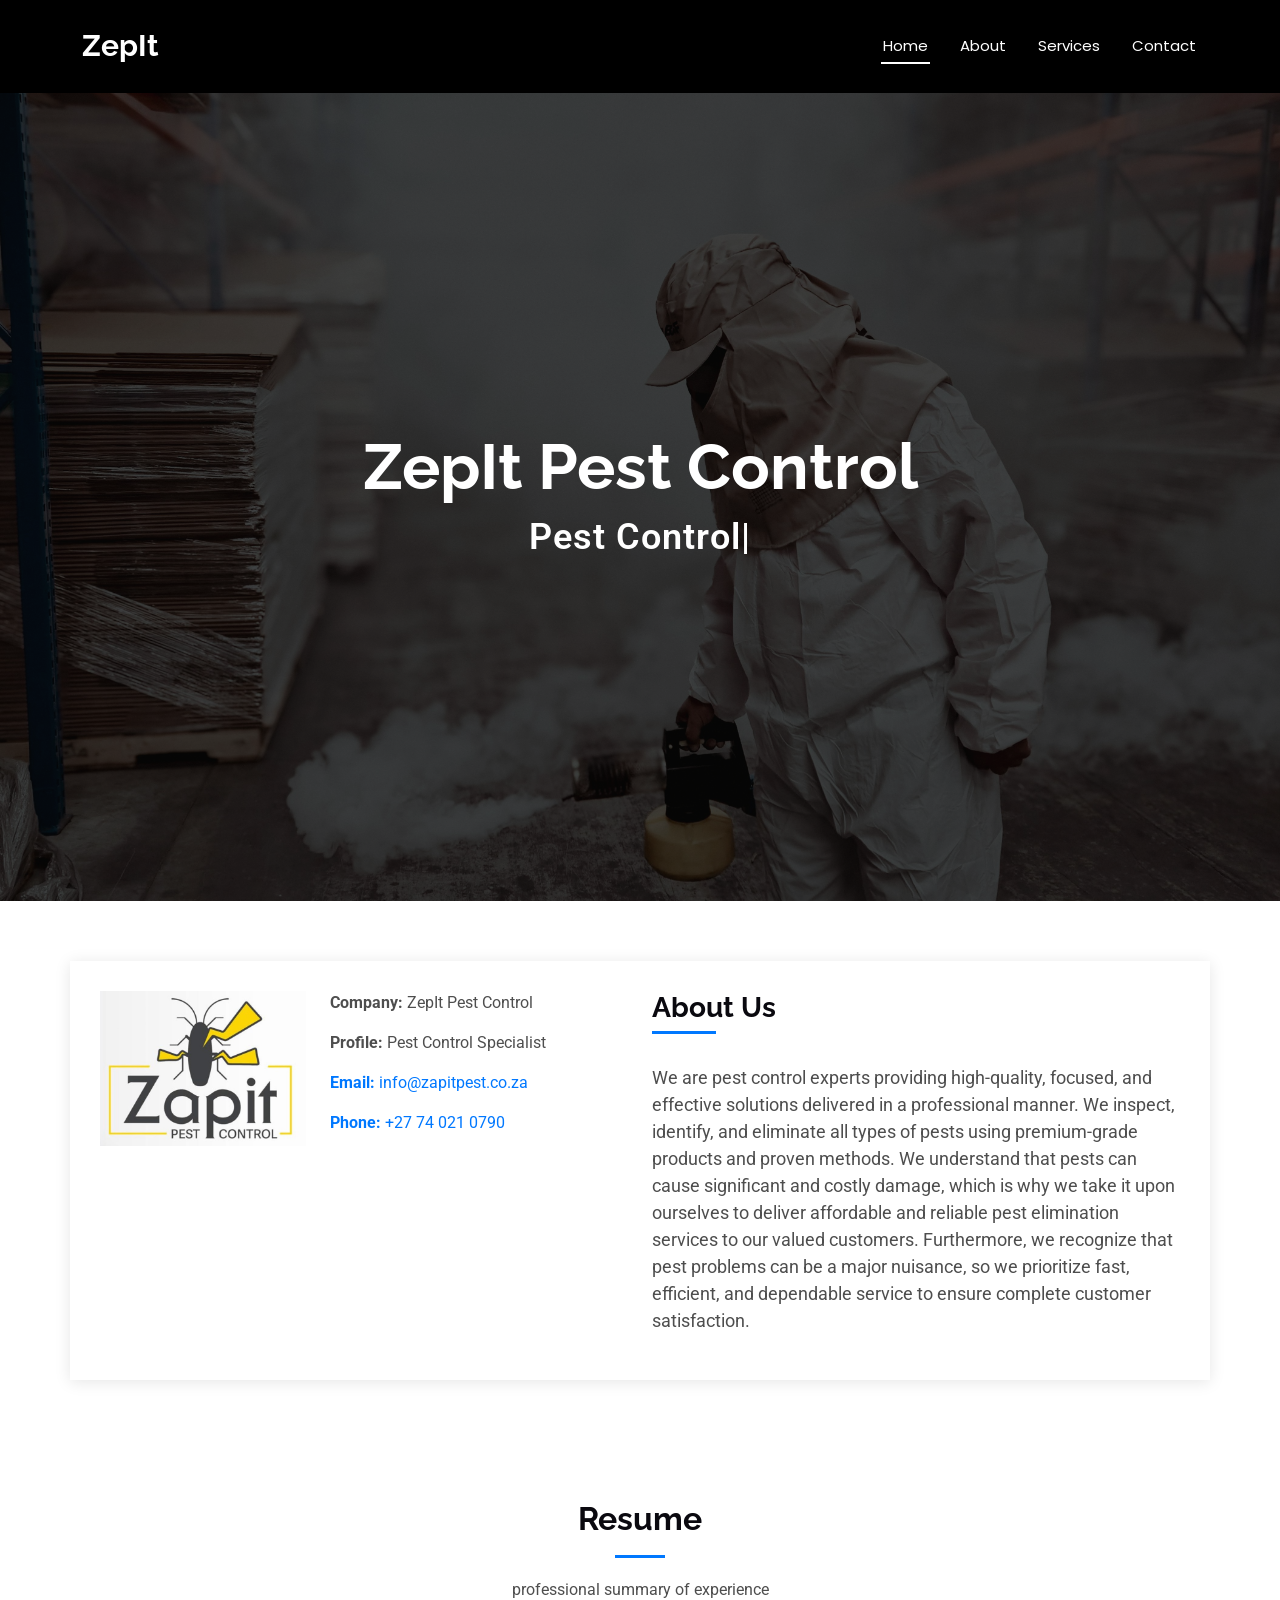
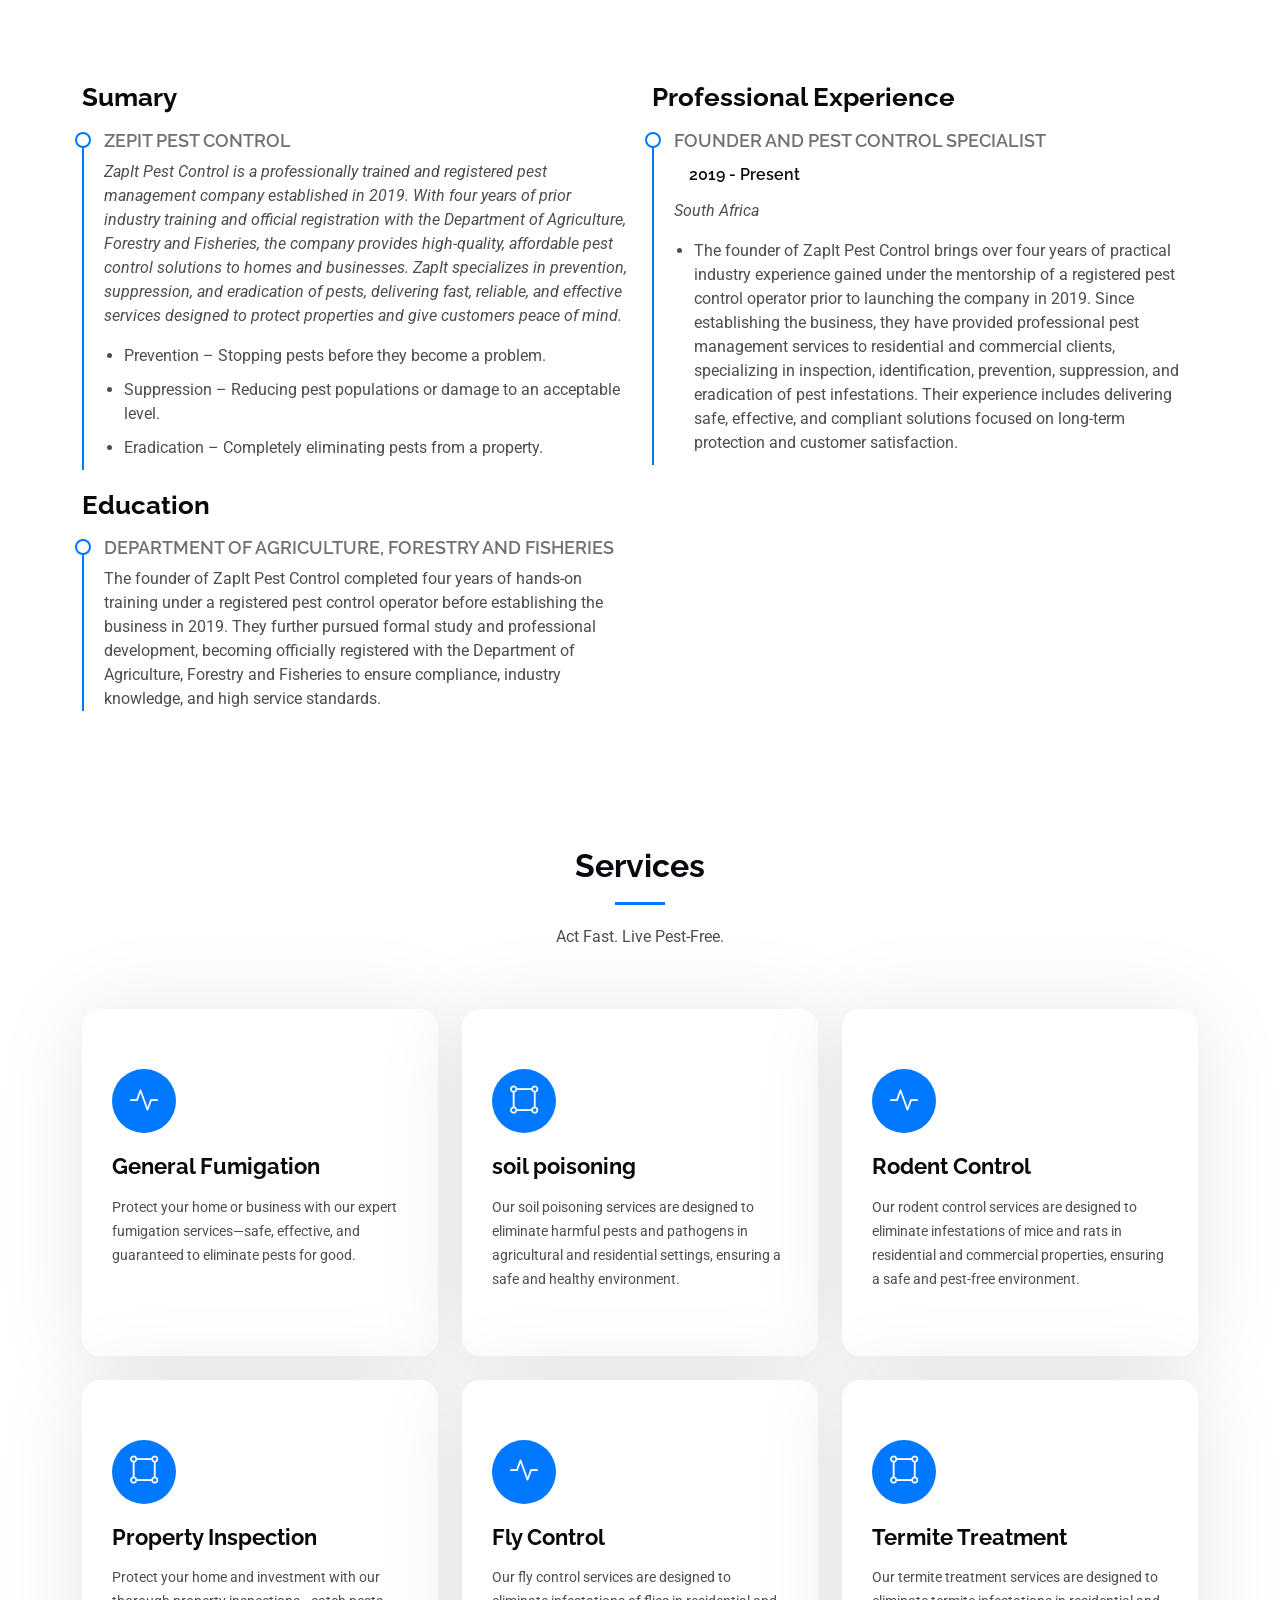
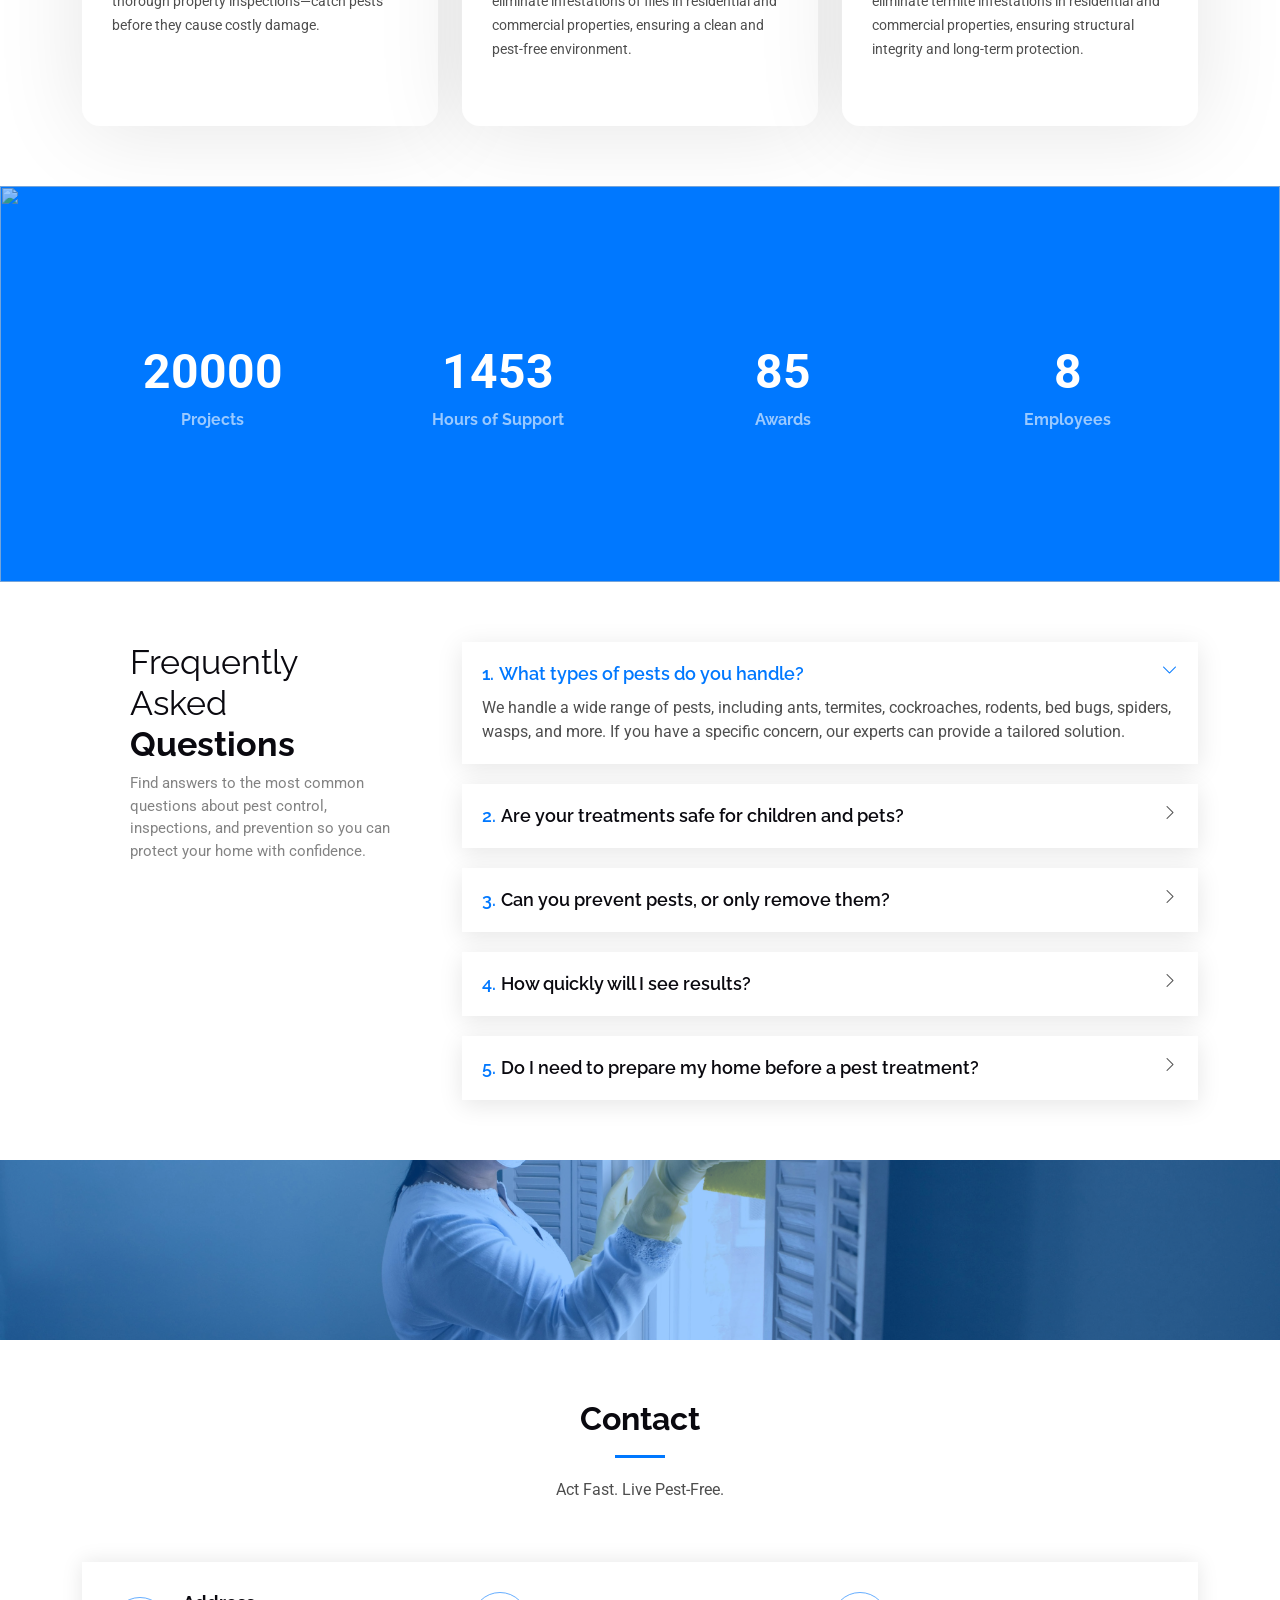
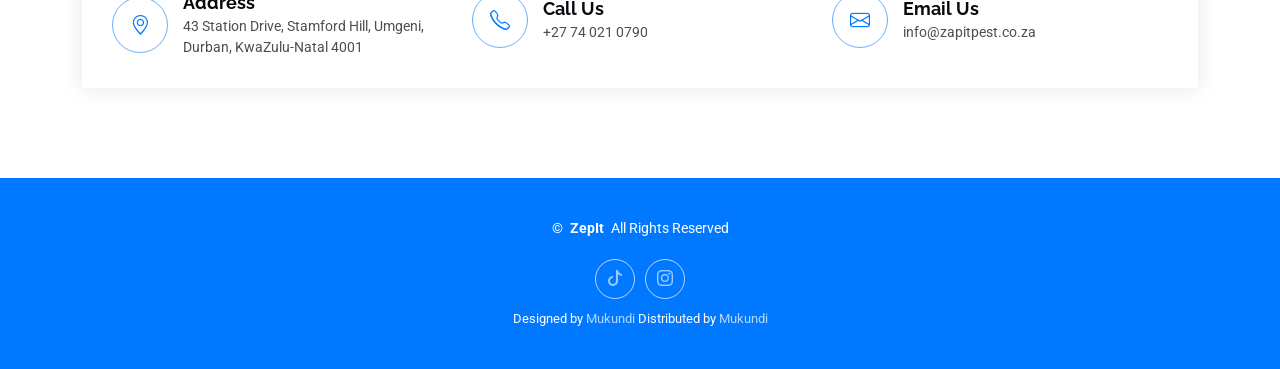
==== index.html @ 7b10543f "Initial website upload" ====
<!DOCTYPE html>
<html lang="en">

<head>
  <meta charset="utf-8">
  <meta content="width=device-width, initial-scale=1.0" name="viewport">
  <title>ZepIt Pest Control</title>
  <meta name="description" content="">
  <meta name="keywords" content="">

  <!-- Favicons -->
  <link href="assets/PestImages/cdc-pIn6MMEoK-c-unsplash.jpg" rel="icon">
  <link href="assets/img/apple-touch-icon.png" rel="apple-touch-icon">

  <!-- Fonts -->
  <link href="https://fonts.googleapis.com" rel="preconnect">
  <link href="https://fonts.gstatic.com" rel="preconnect" crossorigin>
  <link href="https://fonts.googleapis.com/css2?family=Roboto:ital,wght@0,100;0,300;0,400;0,500;0,700;0,900;1,100;1,300;1,400;1,500;1,700;1,900&family=Poppins:ital,wght@0,100;0,200;0,300;0,400;0,500;0,600;0,700;0,800;0,900;1,100;1,200;1,300;1,400;1,500;1,600;1,700;1,800;1,900&family=Raleway:ital,wght@0,100;0,200;0,300;0,400;0,500;0,600;0,700;0,800;0,900;1,100;1,200;1,300;1,400;1,500;1,600;1,700;1,800;1,900&display=swap" rel="stylesheet">

  <!-- Vendor CSS Files -->
  <link href="assets/vendor/bootstrap/css/bootstrap.min.css" rel="stylesheet">
  <link href="assets/vendor/bootstrap-icons/bootstrap-icons.css" rel="stylesheet">
  <link href="assets/vendor/aos/aos.css" rel="stylesheet">
  <link href="assets/vendor/glightbox/css/glightbox.min.css" rel="stylesheet">
  <link href="assets/vendor/swiper/swiper-bundle.min.css" rel="stylesheet">

  <!-- Main CSS File -->
  <link href="assets/css/main.css" rel="stylesheet">

  <!-- =======================================================
  * Template Name: DevFolio
  * Template URL: https://bootstrapmade.com/devfolio-bootstrap-portfolio-html-template/
  * Updated: Aug 07 2024 with Bootstrap v5.3.3
  * Author: BootstrapMade.com
  * License: https://bootstrapmade.com/license/
  ======================================================== -->
</head>

<body class="index-page">

  <header id="header" class="header d-flex align-items-center sticky-top">
    <div class="container-fluid container-xl position-relative d-flex align-items-center justify-content-between">

      <a href="index.html" class="logo d-flex align-items-center">
        <!-- Uncomment the line below if you also wish to use an image logo -->
        <!-- <img src="assets/img/logo.png" alt=""> -->
        <h1 class="sitename">ZepIt </h1>
      </a>

      <nav id="navmenu" class="navmenu">
        <ul>
          <li><a href="#hero" class="active">Home<br></a></li>
          <li><a href="#about">About</a></li>
          <li><a href="#services">Services</a></li>
         
          <li><a href="#contact">Contact</a></li>
        </ul>
        <i class="mobile-nav-toggle d-xl-none bi bi-list"></i>
      </nav>

    </div>
  </header>

  <main class="main">

    <!-- Hero Section -->
    <section id="hero" class="hero section dark-background">

      <img src="assets/PestImages/pexels-kurisari-32055757.jpg" alt="" data-aos="fade-in">

      <div class="container d-flex flex-column align-items-center justify-content-center text-center" data-aos="fade-up" data-aos-delay="100">
        <h2>ZepIt Pest Control</h2>
        <p><span class="typed" data-typed-items="Pest Control, Pest Management,Extermination Services"></span></p>
      </div>

    </section><!-- /Hero Section -->

    <!-- About Section -->
    <section id="about" class="about section">

      <div class="container" data-aos="fade-up" data-aos-delay="100">

        <div class="row gy-4">
          <div class="col-md-6">

            <div class="row justify-content-between gy-4">
              <div class="col-lg-5">
                <img src="assets/PestImages/Screenshot_23-2-2026_191811_.jpeg" class="img-fluid" alt="">
              </div>
              <div class="col-lg-7 about-info">
                <p><strong>Company: </strong> <span>ZepIt Pest Control</span></p>
                <p><strong>Profile: </strong> <span>Pest Control Specialist</span></p>
                 <a href="mailto:info@zapitpest.co.za"><p><strong>Email: </strong> <span>info@zapitpest.co.za</span></p></a>
              <a href="tel:+27740210790"><p><strong>Phone: </strong> <span>+27 74 021 0790</span></p></a>
              </div>
            </div>

           </div>

          <div class="col-md-6">
            <div class="about-me">
              <h4>About Us</h4>
              <p>
             We are pest control experts providing high-quality, focused, and effective solutions delivered
              in a professional manner. We inspect, identify, and eliminate all types of pests using premium-grade
               products and proven methods. We understand that pests can cause significant and costly damage, which is 
               why we take it upon ourselves to deliver affordable and reliable pest elimination services to our valued customers.
                Furthermore, we recognize that pest problems can be a major nuisance, so we prioritize fast, efficient, 
             and dependable service to ensure complete customer satisfaction.
              </p>
             
            </div>
          </div>
        </div>

      </div>

    </section><!-- /About Section -->

    <!-- Resume Section -->
    <section id="resume" class="resume section">

      <!-- Section Title -->
      <div class="container section-title" data-aos="fade-up">
        <h2>Resume</h2>
        <p>professional summary of experience</p>
      </div><!-- End Section Title -->

      <div class="container">

        <div class="row">

          <div class="col-lg-6" data-aos="fade-up" data-aos-delay="100">
            <h3 class="resume-title">Sumary</h3>

            <div class="resume-item pb-0">
              <h4>ZepIt Pest Control</h4>
              <p><em>ZapIt Pest Control is a professionally trained and registered pest management company established in 2019. With four years of prior industry training and official registration with the Department of Agriculture, Forestry and Fisheries, the company provides high-quality, affordable pest control solutions to homes and businesses. ZapIt specializes in prevention, suppression, and eradication of pests, delivering fast, reliable, and effective services designed to protect properties and give customers peace of mind.</em></p>
              <ul>
                <li>Prevention – Stopping pests before they become a problem.</li>
                <li>Suppression – Reducing pest populations or damage to an acceptable level.</li>
                <li>Eradication – Completely eliminating pests from a property.</li>
              </ul>
            </div><!-- Edn Resume Item -->

            <h3 class="resume-title">Education</h3>
            <div class="resume-item">
              <h4>Department of Agriculture, Forestry and Fisheries</h4>
            
             
              <p>The founder of ZapIt Pest Control completed four years of hands-on training under a registered pest control operator before establishing the business in 2019. They further pursued formal study and professional development, becoming officially registered with the Department of Agriculture, Forestry and Fisheries to ensure compliance, industry knowledge, and high service standards.</p>
            </div><!-- Edn Resume Item -->

     
          </div>

          <div class="col-lg-6" data-aos="fade-up" data-aos-delay="200">
            <h3 class="resume-title">Professional Experience</h3>
            <div class="resume-item">
              <h4>Founder and Pest Control Specialist</h4>
              <h5>2019 - Present</h5>
              <p><em>South Africa </em></p>
              <ul>
                <li>The founder of ZapIt Pest Control brings over four years of practical industry experience gained under the
              mentorship of a registered pest control operator prior to launching the company in 2019. Since establishing 
                the business, they have provided professional pest management services to residential and commercial
                clients, specializing in inspection, identification, prevention, suppression, and eradication of pest infestations.
                Their experience includes delivering safe, effective, and compliant solutions focused on long-term protection and customer satisfaction.</li>
              </ul>
            </div><!-- Edn Resume Item -->

          </div>

        </div>

      </div>

    </section><!-- /Resume Section -->

    <!-- Services Section -->
    <section id="services" class="services section">

      <!-- Section Title -->
      <div class="container section-title" data-aos="fade-up">
        <h2>Services</h2>
        <p>Act Fast. Live Pest-Free.</p>
      </div><!-- End Section Title -->

      <div class="container">

        <div class="row gy-4">

          <div class="col-lg-4 col-md-6" data-aos="fade-up" data-aos-delay="100">
            <div class="service-item  position-relative">
              <div class="icon">
                <i class="bi bi-activity"></i>
              </div>
              <a href="#" class="stretched-link yellow">
                <h3>General Fumigation</h3>
              </a>
              <p>Protect your home or business with our expert fumigation services—safe, effective, and guaranteed to eliminate pests for good.</p>
            </div>
          </div><!-- End Service Item -->

          <div class="col-lg-4 col-md-6" data-aos="fade-up" data-aos-delay="200">
            <div class="service-item position-relative">
              <div class="icon">
              <i class="bi bi-bounding-box-circles"></i>
              </div>
              <a href="#" class="stretched-link">
                <h3>soil poisoning</h3>
              </a>
              <p>Our soil poisoning services are designed to eliminate harmful pests and pathogens in agricultural and residential settings, ensuring a safe and healthy environment.</p>
            </div>
          </div><!-- End Service Item -->

          <div class="col-lg-4 col-md-6" data-aos="fade-up" data-aos-delay="300">
            <div class="service-item position-relative">
              <div class="icon">
                <i class="bi bi-activity"></i>
              </div>
              <a href="#" class="stretched-link">
                <h3>Rodent Control</h3>
              </a>
              <p>Our rodent control services are designed to eliminate infestations of mice and rats in residential and commercial properties, ensuring a safe and pest-free environment.</p>
            </div>
          </div><!-- End Service Item -->

          <div class="col-lg-4 col-md-6" data-aos="fade-up" data-aos-delay="400">
            <div class="service-item position-relative">
              <div class="icon">
                <i class="bi bi-bounding-box-circles"></i>
              </div>
              <a href="#" class="stretched-link">
                <h3>Property Inspection</h3>
              </a>
              <p>Protect your home and investment with our thorough property inspections—catch pests before they cause costly damage.</p>
              <a href="#" class="stretched-link"></a>
            </div>
          </div><!-- End Service Item -->

          <div class="col-lg-4 col-md-6" data-aos="fade-up" data-aos-delay="500">
            <div class="service-item position-relative">
              <div class="icon">
               <i class="bi bi-activity"></i>
              </div>
              <a href="#" class="stretched-link">
                <h3>Fly Control</h3>
              </a>
              <p>Our fly control services are designed to eliminate infestations of flies in residential and commercial properties, ensuring a clean and pest-free environment.</p>
              <a href="#" class="stretched-link"></a>
            </div>
          </div><!-- End Service Item -->

          <div class="col-lg-4 col-md-6" data-aos="fade-up" data-aos-delay="600">
            <div class="service-item position-relative">
              <div class="icon">
              <i class="bi bi-bounding-box-circles"></i>
              </div>
              <a href="#" class="stretched-link">
                <h3>Termite Treatment</h3>
              </a>
              <p>Our termite treatment services are designed to eliminate termite infestations in residential and commercial properties, ensuring structural integrity and long-term protection.</p>
              <a href="#" class="stretched-link"></a>
            </div>
          </div><!-- End Service Item -->

        </div>

      </div>

    </section><!-- /Services Section -->

  

  <!-- Stats Section -->
    <section id="stats" class="stats section accent-background">

     <img src="assets/PestImages/mesto-sprayers-spruhgerate-KtU82_xkOJs-unsplash.jpg" alt="" data-aos="fade-in">

      <div class="container position-relative" data-aos="fade-up" data-aos-delay="100">

        <div class="row gy-4">

          <div class="col-lg-3 col-md-6">
            <div class="stats-item text-center w-100 h-100">
              <span data-purecounter-start="0" data-purecounter-end="20000" data-purecounter-duration="0" class="purecounter">232</span>
              <p>Projects</p>
            </div>
          </div><!-- End Stats Item -->

          <div class="col-lg-3 col-md-6">
            <div class="stats-item text-center w-100 h-100">
              <span data-purecounter-start="0" data-purecounter-end="1453" data-purecounter-duration="0" class="purecounter">521</span>
              <p>Hours of Support</p>
            </div>
          </div><!-- End Stats Item -->

          <div class="col-lg-3 col-md-6">
            <div class="stats-item text-center w-100 h-100">
              <span data-purecounter-start="0" data-purecounter-end="85" data-purecounter-duration="0" class="purecounter">85</span>
              <p>Awards</p>
            </div>
          </div><!-- End Stats Item -->

          <div class="col-lg-3 col-md-6">
            <div class="stats-item text-center w-100 h-100">
              <span data-purecounter-start="0" data-purecounter-end="8" data-purecounter-duration="0" class="purecounter">32</span>
              <p>Employees</p>
            </div>
          </div><!-- End Stats Item -->

        </div>

      </div>

    </section><!-- /Stats Section -->

    <!-- Faq Section -->
    <section id="faq" class="faq section">

      <div class="container">

        <div class="row gy-4">

          <div class="col-lg-4" data-aos="fade-up" data-aos-delay="100">
            <div class="content px-xl-5">
              <h3><span>Frequently Asked </span><strong>Questions</strong></h3>
              <p>
               Find answers to the most common questions about pest control, inspections, and prevention so you can protect your home with confidence.
              </p>
            </div>
          </div>

          <div class="col-lg-8" data-aos="fade-up" data-aos-delay="200">

            <div class="faq-container">
              <div class="faq-item faq-active">
                <h3><span class="num">1.</span> <span>What types of pests do you handle?</span></h3>
                <div class="faq-content">
                  <p>We handle a wide range of pests, including ants, termites, cockroaches, rodents, bed bugs, spiders, wasps, and more. If you have a specific concern, our experts can provide a tailored solution.</p>
                </div>
                <i class="faq-toggle bi bi-chevron-right"></i>
              </div><!-- End Faq item-->

              <div class="faq-item">
                <h3><span class="num">2.</span> <span>Are your treatments safe for children and pets?</span></h3>
                <div class="faq-content">
                  <p>Yes, our treatments are designed to be safe for children and pets. We use environmentally friendly products and follow strict safety guidelines to ensure the well-being of all family members.</p>
                </div>
                <i class="faq-toggle bi bi-chevron-right"></i>
              </div><!-- End Faq item-->

              <div class="faq-item">
                <h3><span class="num">3.</span> <span>Can you prevent pests, or only remove them?</span></h3>
                <div class="faq-content">
                  <p>We specialize in both prevention and removal. Our team identifies vulnerabilities, seals entry points, and applies preventative treatments to keep pests from returning.</p>
                </div>
                <i class="faq-toggle bi bi-chevron-right"></i>
              </div><!-- End Faq item-->

              <div class="faq-item">
                <h3><span class="num">4.</span> <span>How quickly will I see results?</span></h3>
                <div class="faq-content">
                  <p>Some pests, like ants or roaches, may respond within a few days, while more stubborn infestations, like termites or rodents, may require multiple visits. We’ll provide a timeline specific to your situation.</p>
                </div>
                <i class="faq-toggle bi bi-chevron-right"></i>
              </div><!-- End Faq item-->

              <div class="faq-item">
                <h3><span class="num">5.</span> <span>Do I need to prepare my home before a pest treatment?</span></h3>
                <div class="faq-content">
                  <p>Yes, depending on the treatment. Typically, we recommend clearing areas, covering food, and temporarily moving pets. Our technician will give detailed preparation instructions before every visit.</p>
                </div>
                <i class="faq-toggle bi bi-chevron-right"></i>
              </div><!-- End Faq item-->

            </div>

          </div>
        </div>

      </div>

    </section><!-- /Faq Section -->

    <!-- Testimonials Section -->
    <section id="testimonials" class="testimonials section accent-background">

      <img src="assets/PestImages/cdc-VRpjDw3WqqI-unsplash.jpg" class="testimonials-bg" alt="">

      <div class="container" data-aos="fade-up" data-aos-delay="100">

        <div class="swiper init-swiper">
          <script type="application/json" class="swiper-config">
            {
              "loop": true,
              "speed": 600,
              "autoplay": {
                "delay": 5000
              },
              "slidesPerView": "auto",
              "pagination": {
                "el": ".swiper-pagination",
                "type": "bullets",
                "clickable": true
              }
            }
          </script>
         

          </div>
          <div class="swiper-pagination"></div>
        </div>

      </div>

    </section><!-- /Testimonials Section -->

    <!-- Contact Section -->
    <section id="contact" class="contact section">

      <!-- Section Title -->
      <div class="container section-title" data-aos="fade-up">
        <h2>Contact</h2>
        <p>Act Fast. Live Pest-Free.</p>
      </div><!-- End Section Title -->

      <div class="container" data-aos="fade-up" data-aos-delay="100">

        <div class="info-wrap" data-aos="fade-up" data-aos-delay="200">
          <div class="row gy-5">

            <div class="col-lg-4">
              <div class="info-item d-flex align-items-center">
                <i class="bi bi-geo-alt flex-shrink-0"></i>
                <div>
                  <h3>Address</h3>
                  <p>43 Station Drive, Stamford Hill, Umgeni, Durban, KwaZulu-Natal 4001</p>
                </div>
              </div>
            </div><!-- End Info Item -->

            <div class="col-lg-4">
              <div class="info-item d-flex align-items-center">
                <i class="bi bi-telephone flex-shrink-0"></i>
                <div>
                  <h3>Call Us</h3>
                  <p>+27 74 021 0790</p>
                </div>
              </div>
            </div><!-- End Info Item -->

            <div class="col-lg-4">
              <div class="info-item d-flex align-items-center">
                <i class="bi bi-envelope flex-shrink-0"></i>
                <div>
                  <h3>Email Us</h3>
                  <p>info@zapitpest.co.za</p>
                </div>
              </div>
            </div><!-- End Info Item -->

          </div>
        </div>

       

      </div>

    </section><!-- /Contact Section -->

  </main>

  <footer id="footer" class="footer accent-background">

    <div class="container">
      <div class="copyright text-center ">
        <p>© <strong class="px-1 sitename">ZepIt</strong> <span>All Rights Reserved</span></p>
      </div>
      <div class="social-links d-flex justify-content-center">
         <a href="https://www.tiktok.com/@zapit_pest_control?_r=1&_t=ZS-94HJvyzTwrY"><i class="bi bi-tiktok"></i></a>
        <a href="https://www.instagram.com/zapit_pest_control"><i class="bi bi-instagram"></i></a>
      </div>
      <div class="credits">
        <!-- All the links in the footer should remain intact. -->
        <!-- You can delete the links only if you've purchased the pro version. -->
        <!-- Licensing information: https://bootstrapmade.com/license/ -->
        <!-- Purchase the pro version with working PHP/AJAX contact form: [buy-url] -->
        Designed by <a href="https://bootstrapmade.com/">Mukundi</a> Distributed by <a href="https://themewagon.com" target="_blank">Mukundi</a>
      </div>
    </div>

  </footer>

  <!-- Scroll Top -->
  <a href="#" id="scroll-top" class="scroll-top d-flex align-items-center justify-content-center"><i class="bi bi-arrow-up-short"></i></a>

  <!-- Preloader -->
  <div id="preloader"></div>

  <!-- Vendor JS Files -->
  <script src="assets/vendor/bootstrap/js/bootstrap.bundle.min.js"></script>
  <script src="assets/vendor/php-email-form/validate.js"></script>
  <script src="assets/vendor/aos/aos.js"></script>
  <script src="assets/vendor/typed.js/typed.umd.js"></script>
  <script src="assets/vendor/waypoints/noframework.waypoints.js"></script>
  <script src="assets/vendor/purecounter/purecounter_vanilla.js"></script>
  <script src="assets/vendor/glightbox/js/glightbox.min.js"></script>
  <script src="assets/vendor/imagesloaded/imagesloaded.pkgd.min.js"></script>
  <script src="assets/vendor/isotope-layout/isotope.pkgd.min.js"></script>
  <script src="assets/vendor/swiper/swiper-bundle.min.js"></script>

  <!-- Main JS File -->
  <script src="assets/js/main.js"></script>

</body>

</html>
---- assets/css/main.css ----
/**
* Template Name: DevFolio
* Template URL: https://bootstrapmade.com/devfolio-bootstrap-portfolio-html-template/
* Updated: Aug 07 2024 with Bootstrap v5.3.3
* Author: BootstrapMade.com
* License: https://bootstrapmade.com/license/
*/

/*--------------------------------------------------------------
# Font & Color Variables
# Help: https://bootstrapmade.com/color-system/
--------------------------------------------------------------*/
/* Fonts */
:root {
  --default-font: "Roboto",  system-ui, -apple-system, "Segoe UI", Roboto, "Helvetica Neue", Arial, "Noto Sans", "Liberation Sans", sans-serif, "Apple Color Emoji", "Segoe UI Emoji", "Segoe UI Symbol", "Noto Color Emoji";
  --heading-font: "Raleway",  sans-serif;
  --nav-font: "Poppins",  sans-serif;
}

/* Global Colors - The following color variables are used throughout the website. Updating them here will change the color scheme of the entire website */
:root { 
  --background-color: #ffffff; /* Background color for the entire website, including individual sections */
  --default-color: #4e4e4e; /* Default color used for the majority of the text content across the entire website */
  --heading-color: #0a090f; /* Color for headings, subheadings and title throughout the website */
  --accent-color: #0078ff; /* Accent color that represents your brand on the website. It's used for buttons, links, and other elements that need to stand out */
  --surface-color: #ffffff; /* The surface color is used as a background of boxed elements within sections, such as cards, icon boxes, or other elements that require a visual separation from the global background. */
  --contrast-color: #ffffff; /* Contrast color for text, ensuring readability against backgrounds of accent, heading, or default colors. */
}

/* Nav Menu Colors - The following color variables are used specifically for the navigation menu. They are separate from the global colors to allow for more customization options */
:root {
  --nav-color: #ffffff;  /* The default color of the main navmenu links */
  --nav-hover-color: #ffffff; /* Applied to main navmenu links when they are hovered over or active */
  --nav-mobile-background-color: #ffffff; /* Used as the background color for mobile navigation menu */
  --nav-dropdown-background-color: #ffffff; /* Used as the background color for dropdown items that appear when hovering over primary navigation items */
  --nav-dropdown-color: #212529; /* Used for navigation links of the dropdown items in the navigation menu. */
  --nav-dropdown-hover-color: #0078ff; /* Similar to --nav-hover-color, this color is applied to dropdown navigation links when they are hovered over. */
}

/* Color Presets - These classes override global colors when applied to any section or element, providing reuse of the sam color scheme. */

.light-background {
  --background-color: #f9f9f9;
  --surface-color: #ffffff;
}

.dark-background {
  --background-color: #060606;
  --default-color: #ffffff;
  --heading-color: #ffffff;
  --surface-color: #252525;
  --contrast-color: #ffffff;
}

.accent-background {
  --background-color: #0078ff;
  --default-color: #ffffff;
  --heading-color: #ffffff;
  --accent-color: #ffffff;
  --surface-color: #3393ff;
  --contrast-color: #ffffff;
}

/* Smooth scroll */
:root {
  scroll-behavior: smooth;
}

/*--------------------------------------------------------------
# General Styling & Shared Classes
--------------------------------------------------------------*/
body {
  color: var(--default-color);
  background-color: var(--background-color);
  font-family: var(--default-font);
}

a {
  color: var(--accent-color);
  text-decoration: none;
  transition: 0.3s;
}

a:hover {
  color: color-mix(in srgb, var(--accent-color), transparent 25%);
  text-decoration: none;
}

h1,
h2,
h3,
h4,
h5,
h6 {
  color: var(--heading-color);
  font-family: var(--heading-font);
}

/* PHP Email Form Messages
------------------------------*/
.php-email-form .error-message {
  display: none;
  background: #df1529;
  color: #ffffff;
  text-align: left;
  padding: 15px;
  margin-bottom: 24px;
  font-weight: 600;
}

.php-email-form .sent-message {
  display: none;
  color: #ffffff;
  background: #059652;
  text-align: center;
  padding: 15px;
  margin-bottom: 24px;
  font-weight: 600;
}

.php-email-form .loading {
  display: none;
  background: var(--surface-color);
  text-align: center;
  padding: 15px;
  margin-bottom: 24px;
}

.php-email-form .loading:before {
  content: "";
  display: inline-block;
  border-radius: 50%;
  width: 24px;
  height: 24px;
  margin: 0 10px -6px 0;
  border: 3px solid var(--accent-color);
  border-top-color: var(--surface-color);
  animation: php-email-form-loading 1s linear infinite;
}

@keyframes php-email-form-loading {
  0% {
    transform: rotate(0deg);
  }

  100% {
    transform: rotate(360deg);
  }
}

/*--------------------------------------------------------------
# Global Header
--------------------------------------------------------------*/
.header {
  --background-color: #000000;
  --default-color: #ffffff;
  --heading-color: #ffffff;
  color: var(--default-color);
  background-color: var(--background-color);
  padding: 20px 0;
  transition: all 0.5s;
  z-index: 997;
}

.header .logo {
  line-height: 1;
}

.header .logo img {
  max-height: 32px;
  margin-right: 8px;
}

.header .logo h1 {
  font-size: 30px;
  margin: 0;
  font-weight: 700;
  color: var(--heading-color);
}

.scrolled .header {
  box-shadow: 0px 0 18px rgba(0, 0, 0, 0.1);
}

/*--------------------------------------------------------------
# Navigation Menu
--------------------------------------------------------------*/
/* Desktop Navigation */
@media (min-width: 1200px) {
  .navmenu {
    padding: 0;
  }

  .navmenu ul {
    margin: 0;
    padding: 0;
    display: flex;
    list-style: none;
    align-items: center;
  }

  .navmenu li {
    position: relative;
  }

  .navmenu>ul>li {
    white-space: nowrap;
    padding: 15px 14px;
  }

  .navmenu>ul>li:last-child {
    padding-right: 0;
  }

  .navmenu a,
  .navmenu a:focus {
    color: var(--nav-color);
    font-size: 15px;
    padding: 0 2px;
    font-family: var(--nav-font);
    font-weight: 400;
    display: flex;
    align-items: center;
    justify-content: space-between;
    white-space: nowrap;
    transition: 0.3s;
    position: relative;
  }

  .navmenu a i,
  .navmenu a:focus i {
    font-size: 12px;
    line-height: 0;
    margin-left: 5px;
    transition: 0.3s;
  }

  .navmenu>ul>li>a:before {
    content: "";
    position: absolute;
    width: 100%;
    height: 2px;
    bottom: -6px;
    left: 0;
    background-color: var(--nav-hover-color);
    visibility: hidden;
    width: 0px;
    transition: all 0.3s ease-in-out 0s;
  }

  .navmenu a:hover:before,
  .navmenu li:hover>a:before,
  .navmenu .active:before {
    visibility: visible;
    width: 100%;
  }

  .navmenu li:hover>a,
  .navmenu .active,
  .navmenu .active:focus {
    color: var(--nav-hover-color);
  }

  .navmenu .dropdown ul {
    margin: 0;
    padding: 10px 0;
    background: var(--nav-dropdown-background-color);
    display: block;
    position: absolute;
    visibility: hidden;
    left: 14px;
    top: 130%;
    opacity: 0;
    transition: 0.3s;
    border-radius: 4px;
    z-index: 99;
    box-shadow: 0px 0px 30px rgba(0, 0, 0, 0.1);
  }

  .navmenu .dropdown ul li {
    min-width: 200px;
  }

  .navmenu .dropdown ul a {
    padding: 10px 20px;
    font-size: 15px;
    text-transform: none;
    color: var(--nav-dropdown-color);
  }

  .navmenu .dropdown ul a i {
    font-size: 12px;
  }

  .navmenu .dropdown ul a:hover,
  .navmenu .dropdown ul .active:hover,
  .navmenu .dropdown ul li:hover>a {
    color: var(--nav-dropdown-hover-color);
  }

  .navmenu .dropdown:hover>ul {
    opacity: 1;
    top: 100%;
    visibility: visible;
  }

  .navmenu .dropdown .dropdown ul {
    top: 0;
    left: -90%;
    visibility: hidden;
  }

  .navmenu .dropdown .dropdown:hover>ul {
    opacity: 1;
    top: 0;
    left: -100%;
    visibility: visible;
  }
}

/* Mobile Navigation */
@media (max-width: 1199px) {
  .mobile-nav-toggle {
    color: var(--nav-color);
    font-size: 28px;
    line-height: 0;
    margin-right: 10px;
    cursor: pointer;
    transition: color 0.3s;
  }

  .navmenu {
    padding: 0;
    z-index: 9997;
  }

  .navmenu ul {
    display: none;
    list-style: none;
    position: absolute;
    inset: 60px 20px 20px 20px;
    padding: 10px 0;
    margin: 0;
    border-radius: 6px;
    background-color: var(--nav-mobile-background-color);
    border: 1px solid color-mix(in srgb, var(--default-color), transparent 90%);
    box-shadow: none;
    overflow-y: auto;
    transition: 0.3s;
    z-index: 9998;
  }

  .navmenu a,
  .navmenu a:focus {
    color: var(--nav-dropdown-color);
    padding: 10px 20px;
    font-family: var(--nav-font);
    font-size: 17px;
    font-weight: 500;
    display: flex;
    align-items: center;
    justify-content: space-between;
    white-space: nowrap;
    transition: 0.3s;
  }

  .navmenu a i,
  .navmenu a:focus i {
    font-size: 12px;
    line-height: 0;
    margin-left: 5px;
    width: 30px;
    height: 30px;
    display: flex;
    align-items: center;
    justify-content: center;
    border-radius: 50%;
    transition: 0.3s;
    background-color: color-mix(in srgb, var(--accent-color), transparent 90%);
  }

  .navmenu a i:hover,
  .navmenu a:focus i:hover {
    background-color: var(--accent-color);
    color: var(--contrast-color);
  }

  .navmenu a:hover,
  .navmenu .active,
  .navmenu .active:focus {
    color: var(--nav-dropdown-hover-color);
  }

  .navmenu .active i,
  .navmenu .active:focus i {
    background-color: var(--accent-color);
    color: var(--contrast-color);
    transform: rotate(180deg);
  }

  .navmenu .dropdown ul {
    position: static;
    display: none;
    z-index: 99;
    padding: 10px 0;
    margin: 10px 20px;
    background-color: var(--nav-dropdown-background-color);
    transition: all 0.5s ease-in-out;
  }

  .navmenu .dropdown ul ul {
    background-color: rgba(33, 37, 41, 0.1);
  }

  .navmenu .dropdown>.dropdown-active {
    display: block;
    background-color: rgba(33, 37, 41, 0.03);
  }

  .mobile-nav-active {
    overflow: hidden;
  }

  .mobile-nav-active .mobile-nav-toggle {
    color: #fff;
    position: absolute;
    font-size: 32px;
    top: 15px;
    right: 15px;
    margin-right: 0;
    z-index: 9999;
  }

  .mobile-nav-active .navmenu {
    position: fixed;
    overflow: hidden;
    inset: 0;
    background: rgba(33, 37, 41, 0.8);
    transition: 0.3s;
  }

  .mobile-nav-active .navmenu>ul {
    display: block;
  }
}

/*--------------------------------------------------------------
# Global Footer
--------------------------------------------------------------*/
.footer {
  color: var(--default-color);
  background-color: var(--background-color);
  font-size: 14px;
  padding: 40px 0;
  position: relative;
}

.footer .copyright p {
  margin-bottom: 0;
}

.footer .social-links {
  margin-top: 20px;
}

.footer .social-links a {
  display: flex;
  align-items: center;
  justify-content: center;
  width: 40px;
  height: 40px;
  border-radius: 50%;
  border: 1px solid color-mix(in srgb, var(--default-color), transparent 30%);
  font-size: 16px;
  color: color-mix(in srgb, var(--default-color), transparent 40%);
  margin: 0 5px;
  transition: 0.3s;
}

.footer .social-links a:hover {
  color: var(--default-color);
  border-color: var(--default-color);
}

.footer .credits {
  margin-top: 10px;
  font-size: 13px;
  text-align: center;
}

.footer .credits a {
  color: color-mix(in srgb, var(--default-color), transparent 30%);
}

/*--------------------------------------------------------------
# Preloader
--------------------------------------------------------------*/
#preloader {
  position: fixed;
  inset: 0;
  z-index: 999999;
  overflow: hidden;
  background: var(--background-color);
  transition: all 0.6s ease-out;
}

#preloader:before {
  content: "";
  position: fixed;
  top: calc(50% - 30px);
  left: calc(50% - 30px);
  border: 6px solid #ffffff;
  border-color: var(--accent-color) transparent var(--accent-color) transparent;
  border-radius: 50%;
  width: 60px;
  height: 60px;
  animation: animate-preloader 1.5s linear infinite;
}

@keyframes animate-preloader {
  0% {
    transform: rotate(0deg);
  }

  100% {
    transform: rotate(360deg);
  }
}

/*--------------------------------------------------------------
# Scroll Top Button
--------------------------------------------------------------*/
.scroll-top {
  position: fixed;
  visibility: hidden;
  opacity: 0;
  right: 15px;
  bottom: -15px;
  z-index: 99999;
  background-color: var(--accent-color);
  width: 44px;
  height: 44px;
  border-radius: 50px;
  transition: all 0.4s;
}

.scroll-top i {
  font-size: 24px;
  color: var(--contrast-color);
  line-height: 0;
}

.scroll-top:hover {
  background-color: color-mix(in srgb, var(--accent-color), transparent 20%);
  color: var(--contrast-color);
}

.scroll-top.active {
  visibility: visible;
  opacity: 1;
  bottom: 15px;
}

/*--------------------------------------------------------------
# Disable aos animation delay on mobile devices
--------------------------------------------------------------*/
@media screen and (max-width: 768px) {
  [data-aos-delay] {
    transition-delay: 0 !important;
  }
}

/*--------------------------------------------------------------
# Global Page Titles & Breadcrumbs
--------------------------------------------------------------*/
.page-title {
  --background-color: color-mix(in srgb, var(--default-color), transparent 96%);
  color: var(--default-color);
  background-color: var(--background-color);
  padding: 25px 0;
  position: relative;
}

.page-title h1 {
  font-size: 24px;
  font-weight: 700;
}

.page-title .breadcrumbs ol {
  display: flex;
  flex-wrap: wrap;
  list-style: none;
  padding: 0;
  margin: 0;
  font-size: 14px;
  font-weight: 400;
}

.page-title .breadcrumbs ol li+li {
  padding-left: 10px;
}

.page-title .breadcrumbs ol li+li::before {
  content: "/";
  display: inline-block;
  padding-right: 10px;
  color: color-mix(in srgb, var(--default-color), transparent 70%);
}

/*--------------------------------------------------------------
# Global Sections
--------------------------------------------------------------*/
section,
.section {
  color: var(--default-color);
  background-color: var(--background-color);
  padding: 60px 0;
  scroll-margin-top: 92px;
  overflow: clip;
}

@media (max-width: 1199px) {

  section,
  .section {
    scroll-margin-top: 76px;
  }
}

/*--------------------------------------------------------------
# Global Section Titles
--------------------------------------------------------------*/
.section-title {
  text-align: center;
  padding-bottom: 60px;
  position: relative;
}

.section-title h2 {
  font-size: 32px;
  font-weight: 700;
  margin-bottom: 20px;
  padding-bottom: 20px;
  position: relative;
}

.section-title h2:after {
  content: "";
  position: absolute;
  display: block;
  width: 50px;
  height: 3px;
  background: var(--accent-color);
  left: 0;
  right: 0;
  bottom: 0;
  margin: auto;
}

.section-title p {
  margin-bottom: 0;
}

/*--------------------------------------------------------------
# Hero Section
--------------------------------------------------------------*/
.hero {
  width: 100%;
  min-height: calc(100vh - 92px);
  position: relative;
  padding: 60px 0;
  display: flex;
  align-items: center;
  justify-content: center;
}

.hero img {
  position: absolute;
  inset: 0;
  display: block;
  width: 100%;
  height: 100%;
  object-fit: cover;
  z-index: 1;
}

.hero:before {
  content: "";
  background: color-mix(in srgb, var(--background-color), transparent 30%);
  position: absolute;
  inset: 0;
  z-index: 2;
}

.hero .container {
  position: relative;
  z-index: 3;
}

.hero h2 {
  margin: 0;
  font-size: 64px;
  font-weight: 700;
}

.hero p {
  margin: 5px 0 0 0;
  font-size: 36px;
  font-weight: 600;
}

.hero p span {
  letter-spacing: 1px;
}

@media (max-width: 768px) {
  .hero h2 {
    font-size: 32px;
  }

  .hero p {
    font-size: 20px;
  }
}

/*--------------------------------------------------------------
# About Section
--------------------------------------------------------------*/
.about .container {
  background-color: var(--surface-color);
  box-shadow: 0px 2px 15px rgba(0, 0, 0, 0.1);
  padding: 30px;
}

.about .skills-content h5 {
  font-size: 18px;
  font-weight: 700;
  margin: 30px 0 15px 0;
}

.about .progress {
  height: 36px;
  display: block;
  background: none;
  border-radius: 0;
  margin-top: 15px;
}

.about .progress .skill {
  color: var(--default-color);
  padding: 0;
  margin: 0 0 6px 0;
  text-transform: uppercase;
  display: block;
  font-weight: 600;
  font-family: var(--heading-font);
}

.about .progress .skill .val {
  float: right;
  font-style: normal;
}

.about .progress-bar-wrap {
  background: color-mix(in srgb, var(--default-color), transparent 90%);
  height: 10px;
}

.about .progress-bar {
  width: 1px;
  height: 10px;
  transition: 0.9s;
  background-color: var(--accent-color);
}

.about .about-me h4 {
  font-size: 28px;
  position: relative;
  padding-bottom: 10px;
  margin-bottom: 30px;
  font-weight: 700;
}

.about .about-me h4:after {
  content: "";
  position: absolute;
  display: block;
  width: 64px;
  height: 3px;
  background: var(--accent-color);
  left: 0;
  bottom: 0;
  margin: auto;
}

.about .about-me p {
  font-size: 18px;
}

/*--------------------------------------------------------------
# Resume Section
--------------------------------------------------------------*/
.resume .resume-title {
  color: var(--heading-color);
  font-size: 26px;
  font-weight: 700;
  margin-top: 20px;
  margin-bottom: 20px;
}

.resume .resume-item {
  padding: 0 0 20px 20px;
  margin-top: -2px;
  border-left: 2px solid var(--accent-color);
  position: relative;
}

.resume .resume-item h4 {
  line-height: 18px;
  font-size: 18px;
  font-weight: 600;
  text-transform: uppercase;
  color: color-mix(in srgb, var(--default-color), transparent 20%);
  margin-bottom: 10px;
}

.resume .resume-item h5 {
  font-size: 16px;
  padding: 5px 15px;
  display: inline-block;
  font-weight: 600;
  margin-bottom: 10px;
}

.resume .resume-item ul {
  padding-left: 20px;
}

.resume .resume-item ul li {
  padding-bottom: 10px;
}

.resume .resume-item:last-child {
  padding-bottom: 0;
}

.resume .resume-item::before {
  content: "";
  position: absolute;
  width: 16px;
  height: 16px;
  border-radius: 50px;
  left: -9px;
  top: 0;
  background: var(--background-color);
  border: 2px solid var(--accent-color);
}

/*--------------------------------------------------------------
# Services Section
--------------------------------------------------------------*/
.services .service-item {
  background-color: var(--surface-color);
  box-shadow: 0px 5px 90px 0px rgba(0, 0, 0, 0.1);
  padding: 60px 30px;
  transition: all ease-in-out 0.3s;
  border-radius: 18px;
  border-bottom: 5px solid var(--surface-color);
  height: 100%;
}

.services .service-item .icon {
  color: var(--contrast-color);
  background: var(--accent-color);
  margin: 0;
  width: 64px;
  height: 64px;
  border-radius: 50px;
  display: flex;
  align-items: center;
  justify-content: center;
  margin-bottom: 20px;
  font-size: 28px;
  transition: ease-in-out 0.3s;
}

.services .service-item h3 {
  font-weight: 700;
  margin: 10px 0 15px 0;
  font-size: 22px;
  transition: ease-in-out 0.3s;
}

.services .service-item p {
  line-height: 24px;
  font-size: 14px;
  margin-bottom: 0;
}

@media (min-width: 1365px) {
  .services .service-item:hover {
    transform: translateY(-10px);
    border-color: var(--accent-color);
  }

  .services .service-item:hover h3 {
    color: var(--accent-color);
  }
}

/*--------------------------------------------------------------
# Stats Section
--------------------------------------------------------------*/
.stats {
  position: relative;
  padding: 120px 0;
}

.stats img {
  position: absolute;
  inset: 0;
  display: block;
  width: 100%;
  height: 100%;
  object-fit: cover;
  z-index: 1;
}

.stats:before {
  content: "";
  background: color-mix(in srgb, var(--background-color), transparent 60%);
  position: absolute;
  inset: 0;
  z-index: 2;
}

.stats .container {
  position: relative;
  z-index: 3;
}

.stats .stats-item {
  padding: 30px;
  width: 100%;
}

.stats .stats-item span {
  font-size: 48px;
  display: block;
  color: var(--default-color);
  font-weight: 700;
}

.stats .stats-item p {
  padding: 0;
  margin: 0;
  font-family: var(--heading-font);
  font-size: 16px;
  font-weight: 700;
  color: color-mix(in srgb, var(--default-color), transparent 40%);
}

/*--------------------------------------------------------------
# Portfolio Section
--------------------------------------------------------------*/
.portfolio .portfolio-filters {
  padding: 0;
  margin: 0 auto 20px auto;
  list-style: none;
  text-align: center;
}

.portfolio .portfolio-filters li {
  cursor: pointer;
  display: inline-block;
  padding: 0;
  font-size: 16px;
  font-weight: 600;
  margin: 0 10px;
  line-height: 1;
  text-transform: uppercase;
  margin-bottom: 5px;
  transition: all 0.3s ease-in-out;
}

.portfolio .portfolio-filters li:hover,
.portfolio .portfolio-filters li.filter-active {
  color: var(--accent-color);
}

.portfolio .portfolio-filters li:first-child {
  margin-left: 0;
}

.portfolio .portfolio-filters li:last-child {
  margin-right: 0;
}

@media (max-width: 575px) {
  .portfolio .portfolio-filters li {
    font-size: 14px;
    margin: 0 5px;
  }
}

.portfolio .portfolio-item {
  position: relative;
}

.portfolio .portfolio-item .portfolio-info {
  opacity: 0;
  position: absolute;
  left: 30px;
  right: 30px;
  bottom: 0;
  z-index: 3;
  transition: all ease-in-out 0.3s;
  background: color-mix(in srgb, var(--background-color), transparent 10%);
  padding: 15px;
}

.portfolio .portfolio-item .portfolio-info h4 {
  font-size: 18px;
  font-weight: 600;
  padding-right: 50px;
}

.portfolio .portfolio-item .portfolio-info p {
  color: color-mix(in srgb, var(--default-color), transparent 30%);
  font-size: 14px;
  margin-bottom: 0;
  padding-right: 50px;
}

.portfolio .portfolio-item .portfolio-info .preview-link,
.portfolio .portfolio-item .portfolio-info .details-link {
  position: absolute;
  right: 50px;
  font-size: 24px;
  top: calc(50% - 14px);
  color: color-mix(in srgb, var(--default-color), transparent 30%);
  transition: 0.3s;
  line-height: 0;
}

.portfolio .portfolio-item .portfolio-info .preview-link:hover,
.portfolio .portfolio-item .portfolio-info .details-link:hover {
  color: var(--accent-color);
}

.portfolio .portfolio-item .portfolio-info .details-link {
  right: 14px;
  font-size: 28px;
}

.portfolio .portfolio-item:hover .portfolio-info {
  opacity: 1;
  bottom: 20px;
}

/*--------------------------------------------------------------
# Pricing Section
--------------------------------------------------------------*/
.pricing .pricing-item {
  border-bottom: 1px dashed color-mix(in srgb, var(--default-color), transparent 60%);
  width: 100%;
  height: 100%;
  padding: 0 0 15px 0;
}

.pricing .pricing-item h3 {
  margin: 0;
  font-size: 20px;
  font-weight: 600;
}

.pricing .pricing-item h4 {
  margin: 0;
  font-size: 18px;
  color: var(--accent-color);
}

/*--------------------------------------------------------------
# Faq Section
--------------------------------------------------------------*/
.faq .content h3 {
  font-weight: 400;
  font-size: 34px;
}

.faq .content p {
  font-size: 15px;
  color: color-mix(in srgb, var(--default-color), transparent 30%);
}

.faq .faq-container .faq-item {
  background-color: var(--surface-color);
  position: relative;
  padding: 20px;
  margin-bottom: 20px;
  box-shadow: 0px 5px 25px 0px rgba(0, 0, 0, 0.1);
  overflow: hidden;
}

.faq .faq-container .faq-item:last-child {
  margin-bottom: 0;
}

.faq .faq-container .faq-item h3 {
  font-weight: 600;
  font-size: 18px;
  line-height: 24px;
  margin: 0 30px 0 0;
  transition: 0.3s;
  cursor: pointer;
  display: flex;
  align-items: flex-start;
}

.faq .faq-container .faq-item h3 .num {
  color: var(--accent-color);
  padding-right: 5px;
}

.faq .faq-container .faq-item h3:hover {
  color: var(--accent-color);
}

.faq .faq-container .faq-item .faq-content {
  display: grid;
  grid-template-rows: 0fr;
  transition: 0.3s ease-in-out;
  visibility: hidden;
  opacity: 0;
}

.faq .faq-container .faq-item .faq-content p {
  margin-bottom: 0;
  overflow: hidden;
}

.faq .faq-container .faq-item .faq-toggle {
  position: absolute;
  top: 20px;
  right: 20px;
  font-size: 16px;
  line-height: 0;
  transition: 0.3s;
  cursor: pointer;
}

.faq .faq-container .faq-item .faq-toggle:hover {
  color: var(--accent-color);
}

.faq .faq-container .faq-active h3 {
  color: var(--accent-color);
}

.faq .faq-container .faq-active .faq-content {
  grid-template-rows: 1fr;
  visibility: visible;
  opacity: 1;
  padding-top: 10px;
}

.faq .faq-container .faq-active .faq-toggle {
  transform: rotate(90deg);
  color: var(--accent-color);
}

/*--------------------------------------------------------------
# Testimonials Section
--------------------------------------------------------------*/
.testimonials {
  padding: 80px 0;
  position: relative;
}

.testimonials:before {
  content: "";
  background: color-mix(in srgb, var(--background-color), transparent 60%);
  position: absolute;
  inset: 0;
  z-index: 2;
}

.testimonials .testimonials-bg {
  position: absolute;
  inset: 0;
  display: block;
  width: 100%;
  height: 100%;
  object-fit: cover;
  z-index: 1;
}

.testimonials .container {
  position: relative;
  z-index: 3;
}

.testimonials .testimonials-carousel,
.testimonials .testimonials-slider {
  overflow: hidden;
}

.testimonials .testimonial-item {
  text-align: center;
}

.testimonials .testimonial-item .testimonial-img {
  width: 100px;
  border-radius: 50%;
  border: 6px solid color-mix(in srgb, var(--default-color), transparent 85%);
  margin: 0 auto;
}

.testimonials .testimonial-item h3 {
  font-size: 20px;
  font-weight: bold;
  margin: 10px 0 5px 0;
}

.testimonials .testimonial-item h4 {
  font-size: 14px;
  margin: 0 0 15px 0;
  color: color-mix(in srgb, var(--default-color), transparent 40%);
}

.testimonials .testimonial-item .stars {
  margin-bottom: 15px;
}

.testimonials .testimonial-item .stars i {
  color: #ffc107;
  margin: 0 1px;
}

.testimonials .testimonial-item .quote-icon-left,
.testimonials .testimonial-item .quote-icon-right {
  color: color-mix(in srgb, var(--default-color), transparent 40%);
  font-size: 26px;
  line-height: 0;
}

.testimonials .testimonial-item .quote-icon-left {
  display: inline-block;
  left: -5px;
  position: relative;
}

.testimonials .testimonial-item .quote-icon-right {
  display: inline-block;
  right: -5px;
  position: relative;
  top: 10px;
  transform: scale(-1, -1);
}

.testimonials .testimonial-item p {
  font-style: italic;
  margin: 0 auto 15px auto;
}

.testimonials .swiper-wrapper {
  height: auto;
}

.testimonials .swiper-pagination {
  margin-top: 20px;
  position: relative;
}

.testimonials .swiper-pagination .swiper-pagination-bullet {
  width: 12px;
  height: 12px;
  background-color: color-mix(in srgb, var(--default-color), transparent 50%);
  opacity: 0.5;
}

.testimonials .swiper-pagination .swiper-pagination-bullet-active {
  background-color: var(--default-color);
  opacity: 1;
}

@media (min-width: 992px) {
  .testimonials .testimonial-item p {
    width: 80%;
  }
}

/*--------------------------------------------------------------
# Contact Section
--------------------------------------------------------------*/
.contact .info-wrap {
  background-color: var(--surface-color);
  box-shadow: 0px 0px 20px rgba(0, 0, 0, 0.1);
  padding: 30px;
  margin-bottom: 30px;
}

.contact .info-item i {
  font-size: 20px;
  color: var(--accent-color);
  width: 56px;
  height: 56px;
  display: flex;
  justify-content: center;
  align-items: center;
  transition: all 0.3s ease-in-out;
  border-radius: 50%;
  border: 1px solid color-mix(in srgb, var(--accent-color), transparent 40%);
  margin-right: 15px;
}

.contact .info-item h3 {
  font-size: 18px;
  font-weight: 700;
  margin: 0 0 2px 0;
}

.contact .info-item p {
  padding: 0;
  margin-bottom: 0;
  font-size: 14px;
}

.contact .info-item:hover i {
  background: var(--accent-color);
  color: var(--contrast-color);
}

.contact .php-email-form {
  background-color: var(--surface-color);
  box-shadow: 0px 0px 20px rgba(0, 0, 0, 0.1);
  padding: 30px;
}

@media (max-width: 575px) {
  .contact .php-email-form {
    padding: 20px;
  }
}

.contact .php-email-form input[type=text],
.contact .php-email-form input[type=email],
.contact .php-email-form textarea {
  font-size: 14px;
  padding: 10px 15px;
  box-shadow: none;
  border-radius: 0;
  color: var(--default-color);
  background-color: color-mix(in srgb, var(--background-color), transparent 50%);
  border-color: color-mix(in srgb, var(--default-color), transparent 80%);
}

.contact .php-email-form input[type=text]:focus,
.contact .php-email-form input[type=email]:focus,
.contact .php-email-form textarea:focus {
  border-color: var(--accent-color);
}

.contact .php-email-form input[type=text]::placeholder,
.contact .php-email-form input[type=email]::placeholder,
.contact .php-email-form textarea::placeholder {
  color: color-mix(in srgb, var(--default-color), transparent 70%);
}

.contact .php-email-form button[type=submit] {
  color: var(--contrast-color);
  background: var(--accent-color);
  border: 0;
  padding: 10px 30px;
  transition: 0.4s;
  border-radius: 50px;
}

.contact .php-email-form button[type=submit]:hover {
  background: color-mix(in srgb, var(--accent-color), transparent 20%);
}

/*--------------------------------------------------------------
# Portfolio Details Section
--------------------------------------------------------------*/
.portfolio-details .portfolio-details-slider img {
  width: 100%;
}

.portfolio-details .swiper-wrapper {
  height: auto;
}

.portfolio-details .swiper-button-prev,
.portfolio-details .swiper-button-next {
  width: 48px;
  height: 48px;
}

.portfolio-details .swiper-button-prev:after,
.portfolio-details .swiper-button-next:after {
  color: rgba(255, 255, 255, 0.8);
  background-color: rgba(0, 0, 0, 0.15);
  font-size: 24px;
  border-radius: 50%;
  width: 48px;
  height: 48px;
  display: flex;
  align-items: center;
  justify-content: center;
  transition: 0.3s;
}

.portfolio-details .swiper-button-prev:hover:after,
.portfolio-details .swiper-button-next:hover:after {
  background-color: rgba(0, 0, 0, 0.3);
}

@media (max-width: 575px) {

  .portfolio-details .swiper-button-prev,
  .portfolio-details .swiper-button-next {
    display: none;
  }
}

.portfolio-details .swiper-pagination {
  margin-top: 20px;
  position: relative;
}

.portfolio-details .swiper-pagination .swiper-pagination-bullet {
  width: 10px;
  height: 10px;
  background-color: color-mix(in srgb, var(--default-color), transparent 85%);
  opacity: 1;
}

.portfolio-details .swiper-pagination .swiper-pagination-bullet-active {
  background-color: var(--accent-color);
}

.portfolio-details .portfolio-info h3 {
  font-size: 22px;
  font-weight: 700;
  margin-bottom: 20px;
  padding-bottom: 20px;
  position: relative;
}

.portfolio-details .portfolio-info h3:after {
  content: "";
  position: absolute;
  display: block;
  width: 50px;
  height: 3px;
  background: var(--accent-color);
  left: 0;
  bottom: 0;
}

.portfolio-details .portfolio-info ul {
  list-style: none;
  padding: 0;
  font-size: 15px;
}

.portfolio-details .portfolio-info ul li {
  display: flex;
  flex-direction: column;
  padding-bottom: 15px;
}

.portfolio-details .portfolio-info ul strong {
  text-transform: uppercase;
  font-weight: 400;
  color: color-mix(in srgb, var(--default-color), transparent 50%);
  font-size: 14px;
}

.portfolio-details .portfolio-info .btn-visit {
  padding: 8px 40px;
  background: var(--accent-color);
  color: var(--contrast-color);
  border-radius: 50px;
  transition: 0.3s;
}

.portfolio-details .portfolio-info .btn-visit:hover {
  background: color-mix(in srgb, var(--accent-color), transparent 20%);
}

.portfolio-details .portfolio-description h2 {
  font-size: 26px;
  font-weight: 700;
  margin-bottom: 20px;
}

.portfolio-details .portfolio-description p {
  padding: 0;
}

.portfolio-details .portfolio-description .testimonial-item {
  padding: 30px 30px 0 30px;
  position: relative;
  background: color-mix(in srgb, var(--default-color), transparent 97%);
  margin-bottom: 50px;
}

.portfolio-details .portfolio-description .testimonial-item .testimonial-img {
  width: 90px;
  border-radius: 50px;
  border: 6px solid var(--background-color);
  float: left;
  margin: 0 10px 0 0;
}

.portfolio-details .portfolio-description .testimonial-item h3 {
  font-size: 18px;
  font-weight: bold;
  margin: 15px 0 5px 0;
  padding-top: 20px;
}

.portfolio-details .portfolio-description .testimonial-item h4 {
  font-size: 14px;
  color: #6c757d;
  margin: 0;
}

.portfolio-details .portfolio-description .testimonial-item .quote-icon-left,
.portfolio-details .portfolio-description .testimonial-item .quote-icon-right {
  color: color-mix(in srgb, var(--accent-color), transparent 50%);
  font-size: 26px;
  line-height: 0;
}

.portfolio-details .portfolio-description .testimonial-item .quote-icon-left {
  display: inline-block;
  left: -5px;
  position: relative;
}

.portfolio-details .portfolio-description .testimonial-item .quote-icon-right {
  display: inline-block;
  right: -5px;
  position: relative;
  top: 10px;
  transform: scale(-1, -1);
}

.portfolio-details .portfolio-description .testimonial-item p {
  font-style: italic;
  margin: 0 0 15px 0 0 0;
  padding: 0;
}

/*--------------------------------------------------------------
# Service Details Section
--------------------------------------------------------------*/
.service-details .services-list {
  background-color: var(--surface-color);
  padding: 10px 30px;
  border: 1px solid color-mix(in srgb, var(--default-color), transparent 90%);
  margin-bottom: 20px;
}

.service-details .services-list a {
  display: block;
  line-height: 1;
  padding: 8px 0 8px 15px;
  border-left: 3px solid color-mix(in srgb, var(--default-color), transparent 70%);
  margin: 20px 0;
  color: color-mix(in srgb, var(--default-color), transparent 20%);
  transition: 0.3s;
}

.service-details .services-list a.active {
  color: var(--heading-color);
  font-weight: 700;
  border-color: var(--accent-color);
}

.service-details .services-list a:hover {
  border-color: var(--accent-color);
}

.service-details .services-img {
  margin-bottom: 20px;
}

.service-details h3 {
  font-size: 26px;
  font-weight: 700;
}

.service-details h4 {
  font-size: 20px;
  font-weight: 700;
}

.service-details p {
  font-size: 15px;
}

.service-details ul {
  list-style: none;
  padding: 0;
  font-size: 15px;
}

.service-details ul li {
  padding: 5px 0;
  display: flex;
  align-items: center;
}

.service-details ul i {
  font-size: 20px;
  margin-right: 8px;
  color: var(--accent-color);
}

/*--------------------------------------------------------------
# Starter Section Section
--------------------------------------------------------------*/
.starter-section {
  /* Add your styles here */
}
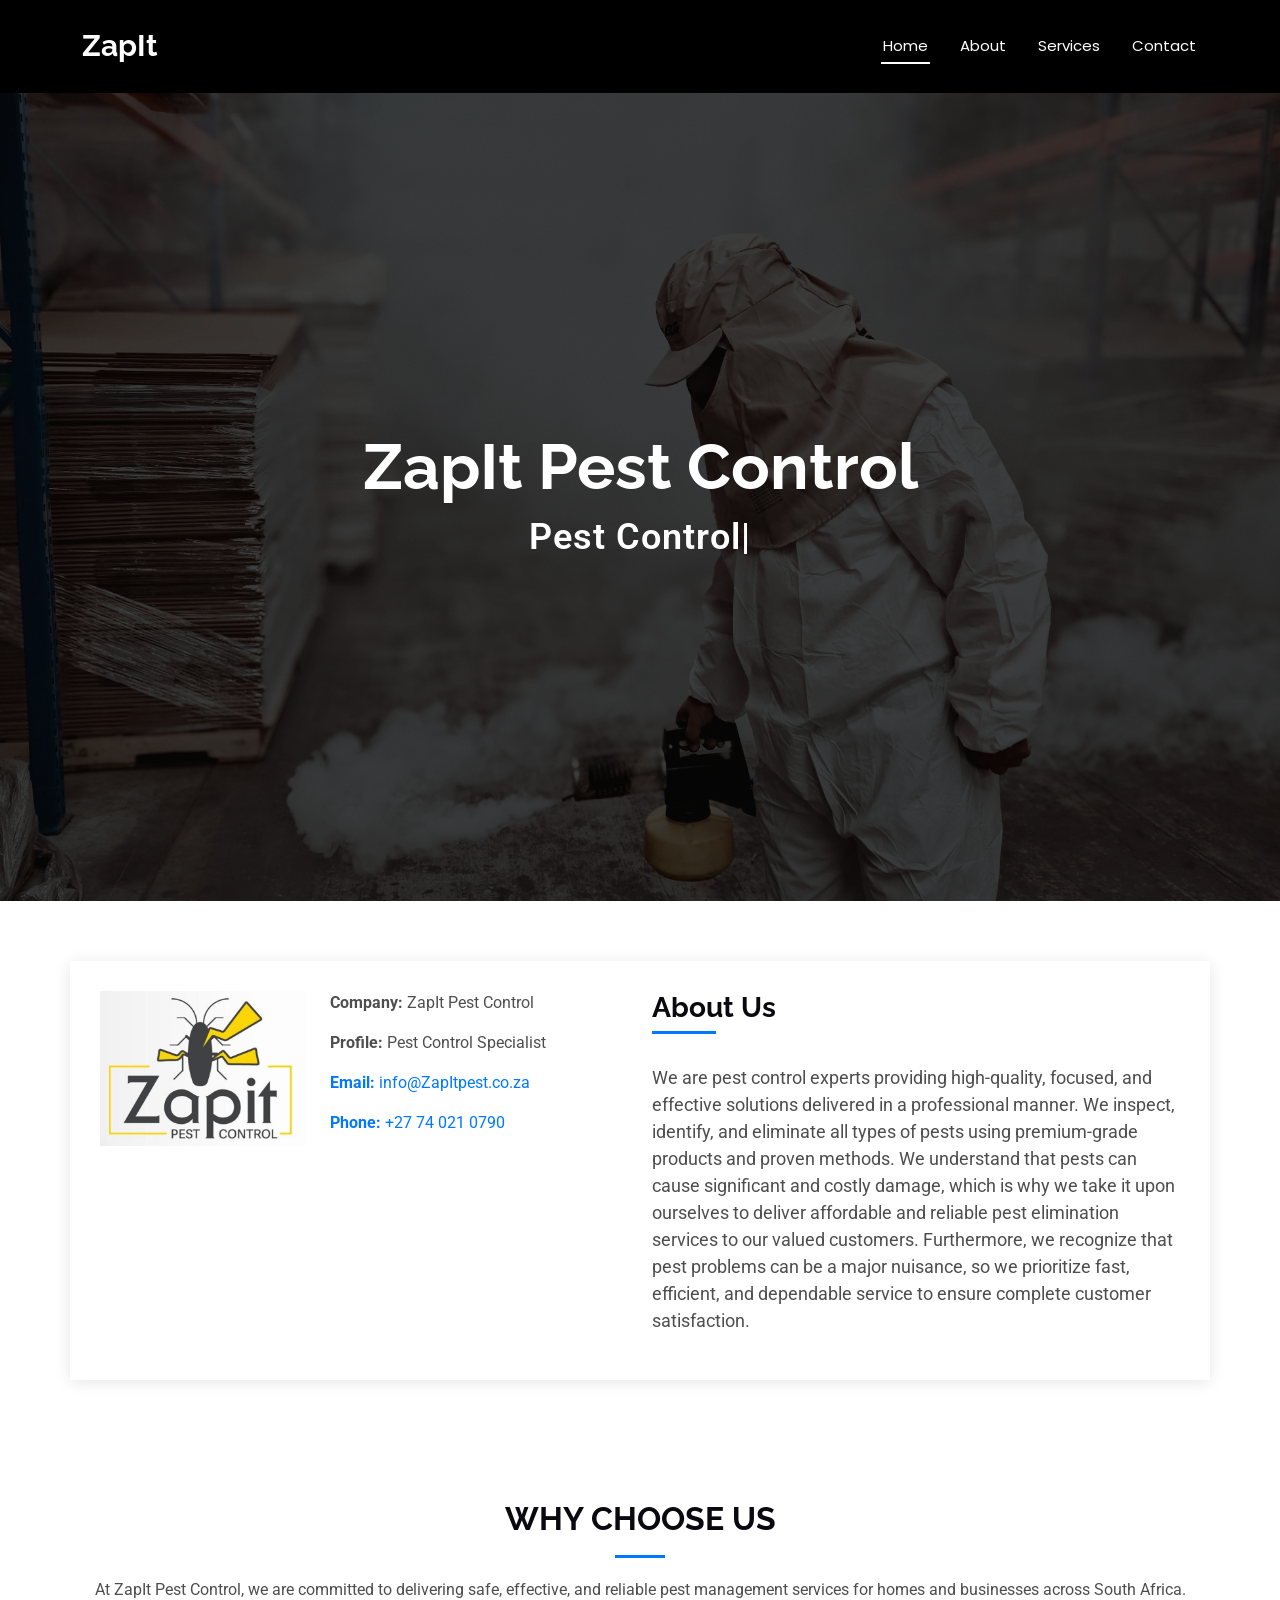
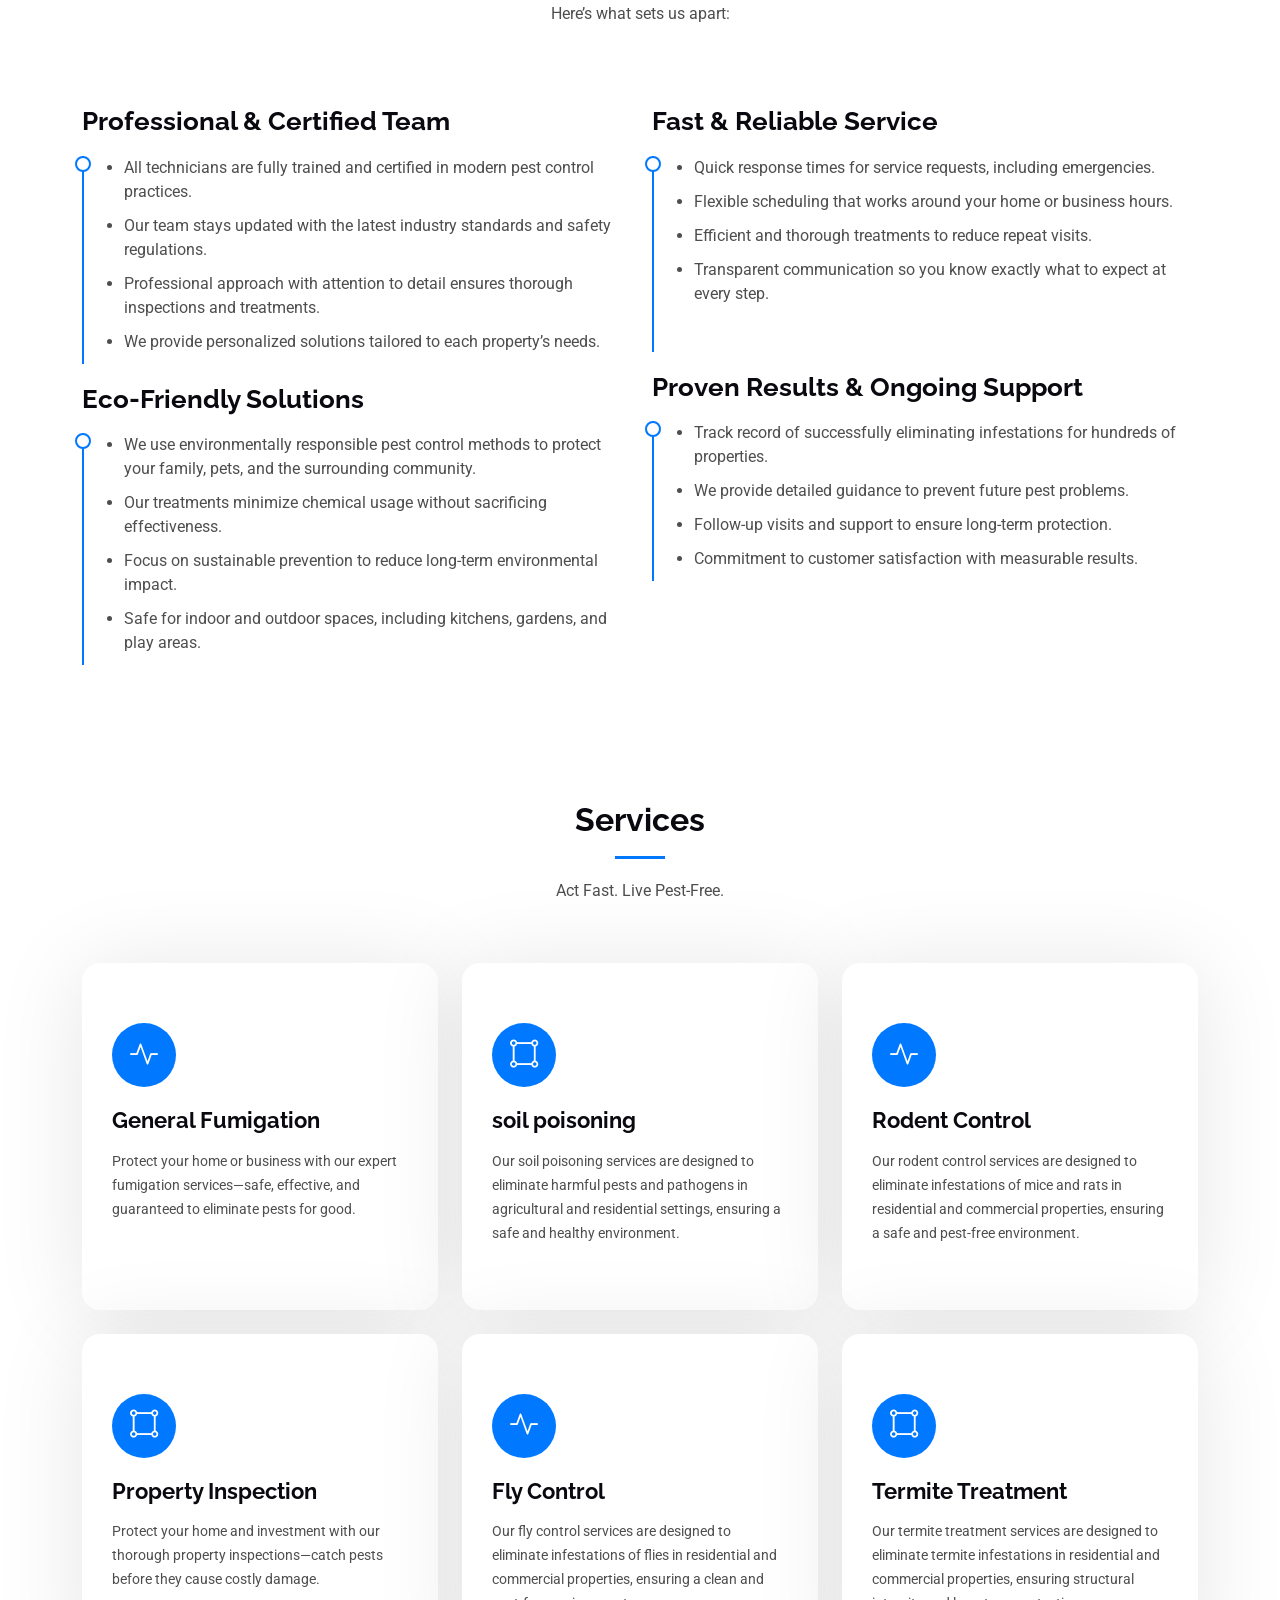
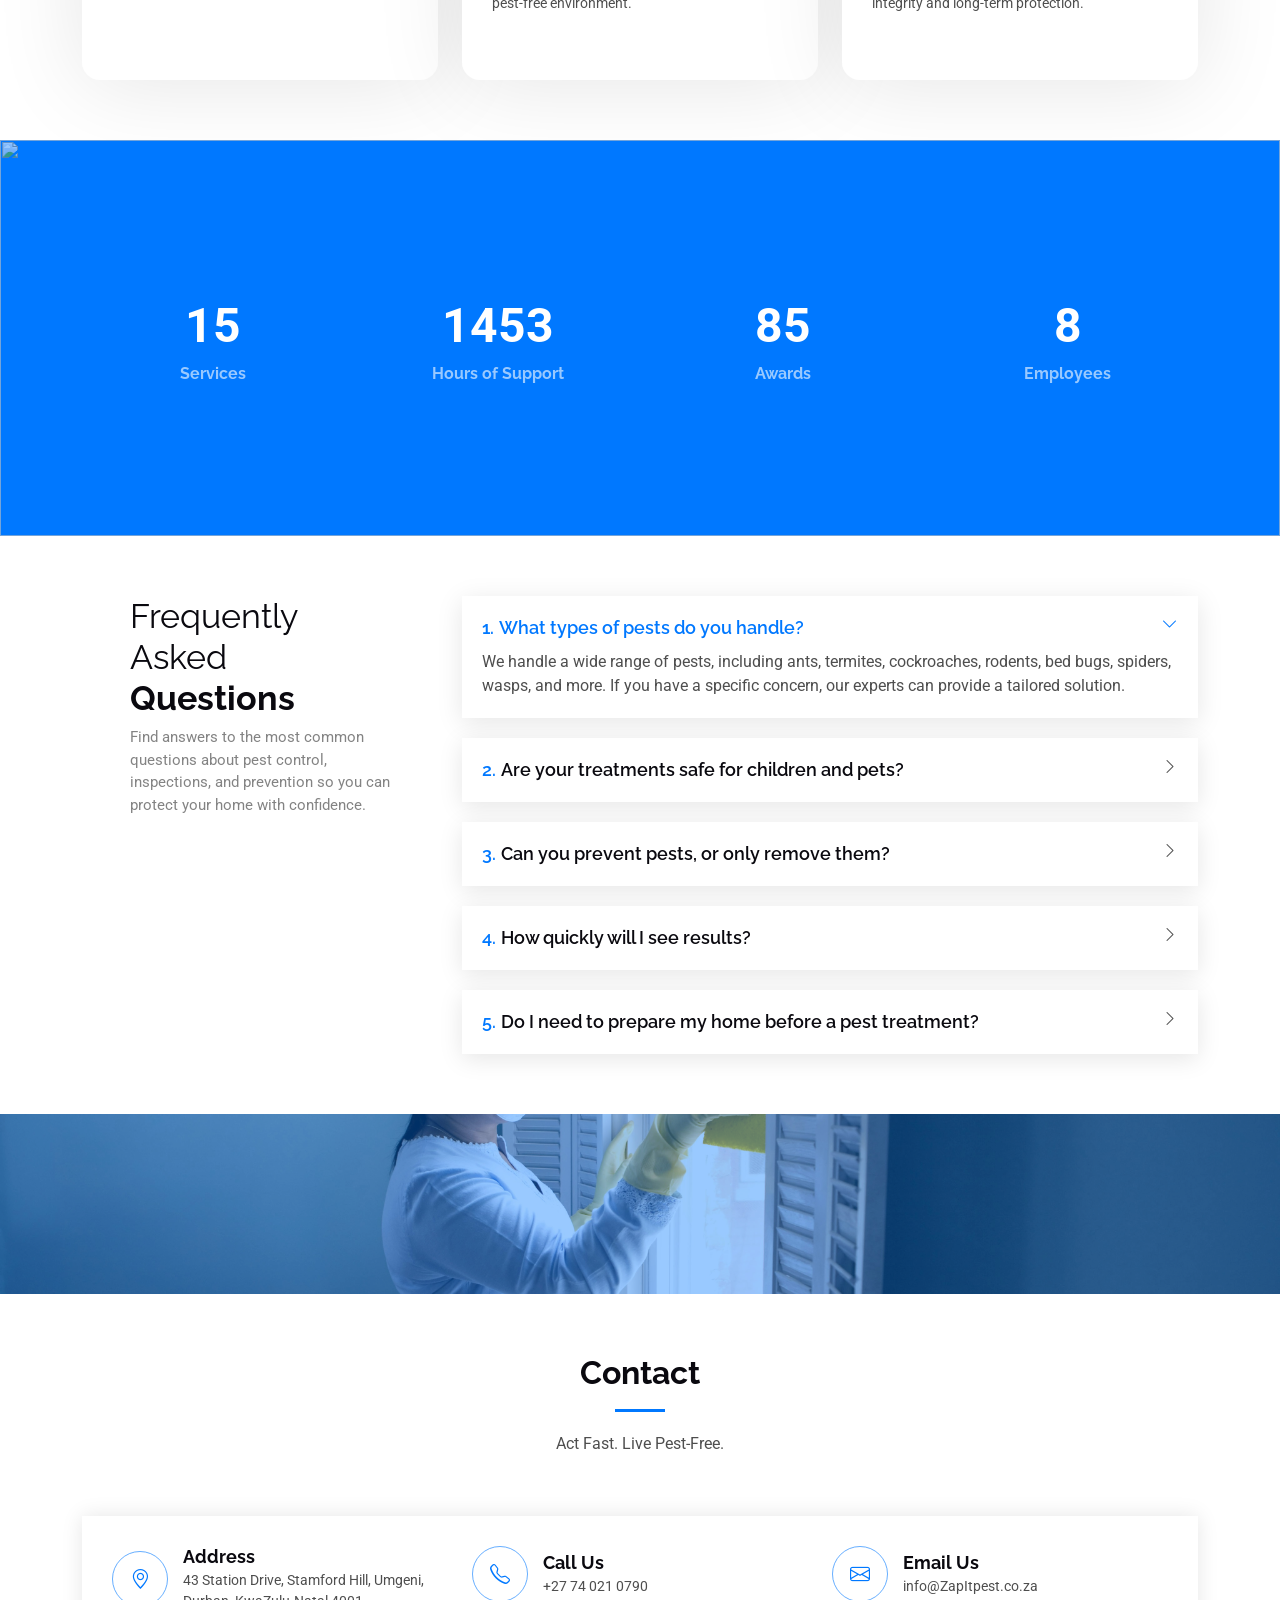
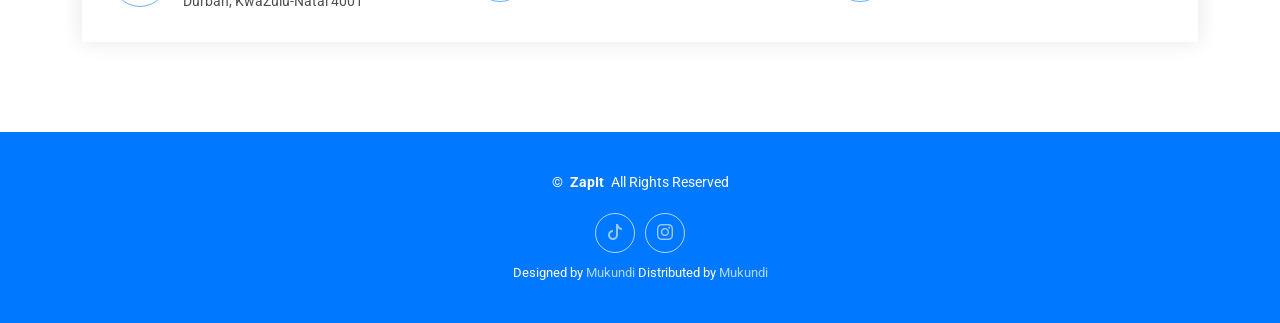
==== commit 70a79483: "Update index.html" ====
--- a/index.html
+++ b/index.html
@@ -4,7 +4,7 @@
 <head>
   <meta charset="utf-8">
   <meta content="width=device-width, initial-scale=1.0" name="viewport">
-  <title>ZepIt Pest Control</title>
+  <title>ZapIt Pest Control</title>
   <meta name="description" content="">
   <meta name="keywords" content="">
 
@@ -44,7 +44,7 @@
       <a href="index.html" class="logo d-flex align-items-center">
         <!-- Uncomment the line below if you also wish to use an image logo -->
         <!-- <img src="assets/img/logo.png" alt=""> -->
-        <h1 class="sitename">ZepIt </h1>
+        <h1 class="sitename">ZapIt </h1>
       </a>
 
       <nav id="navmenu" class="navmenu">
@@ -69,7 +69,7 @@
       <img src="assets/PestImages/pexels-kurisari-32055757.jpg" alt="" data-aos="fade-in">
 
       <div class="container d-flex flex-column align-items-center justify-content-center text-center" data-aos="fade-up" data-aos-delay="100">
-        <h2>ZepIt Pest Control</h2>
+        <h2>ZapIt Pest Control</h2>
         <p><span class="typed" data-typed-items="Pest Control, Pest Management,Extermination Services"></span></p>
       </div>
 
@@ -88,9 +88,9 @@
                 <img src="assets/PestImages/Screenshot_23-2-2026_191811_.jpeg" class="img-fluid" alt="">
               </div>
               <div class="col-lg-7 about-info">
-                <p><strong>Company: </strong> <span>ZepIt Pest Control</span></p>
+                <p><strong>Company: </strong> <span>ZapIt Pest Control</span></p>
                 <p><strong>Profile: </strong> <span>Pest Control Specialist</span></p>
-                 <a href="mailto:info@zapitpest.co.za"><p><strong>Email: </strong> <span>info@zapitpest.co.za</span></p></a>
+                 <a href="mailto:info@ZapItpest.co.za"><p><strong>Email: </strong> <span>info@ZapItpest.co.za</span></p></a>
               <a href="tel:+27740210790"><p><strong>Phone: </strong> <span>+27 74 021 0790</span></p></a>
               </div>
             </div>
@@ -117,66 +117,73 @@
 
     </section><!-- /About Section -->
 
-    <!-- Resume Section -->
-    <section id="resume" class="resume section">
-
-      <!-- Section Title -->
-      <div class="container section-title" data-aos="fade-up">
-        <h2>Resume</h2>
-        <p>professional summary of experience</p>
-      </div><!-- End Section Title -->
-
-      <div class="container">
-
-        <div class="row">
-
-          <div class="col-lg-6" data-aos="fade-up" data-aos-delay="100">
-            <h3 class="resume-title">Sumary</h3>
-
-            <div class="resume-item pb-0">
-              <h4>ZepIt Pest Control</h4>
-              <p><em>ZapIt Pest Control is a professionally trained and registered pest management company established in 2019. With four years of prior industry training and official registration with the Department of Agriculture, Forestry and Fisheries, the company provides high-quality, affordable pest control solutions to homes and businesses. ZapIt specializes in prevention, suppression, and eradication of pests, delivering fast, reliable, and effective services designed to protect properties and give customers peace of mind.</em></p>
-              <ul>
-                <li>Prevention – Stopping pests before they become a problem.</li>
-                <li>Suppression – Reducing pest populations or damage to an acceptable level.</li>
-                <li>Eradication – Completely eliminating pests from a property.</li>
-              </ul>
-            </div><!-- Edn Resume Item -->
-
-            <h3 class="resume-title">Education</h3>
-            <div class="resume-item">
-              <h4>Department of Agriculture, Forestry and Fisheries</h4>
-            
-             
-              <p>The founder of ZapIt Pest Control completed four years of hands-on training under a registered pest control operator before establishing the business in 2019. They further pursued formal study and professional development, becoming officially registered with the Department of Agriculture, Forestry and Fisheries to ensure compliance, industry knowledge, and high service standards.</p>
-            </div><!-- Edn Resume Item -->
-
-     
-          </div>
-
-          <div class="col-lg-6" data-aos="fade-up" data-aos-delay="200">
-            <h3 class="resume-title">Professional Experience</h3>
-            <div class="resume-item">
-              <h4>Founder and Pest Control Specialist</h4>
-              <h5>2019 - Present</h5>
-              <p><em>South Africa </em></p>
-              <ul>
-                <li>The founder of ZapIt Pest Control brings over four years of practical industry experience gained under the
-              mentorship of a registered pest control operator prior to launching the company in 2019. Since establishing 
-                the business, they have provided professional pest management services to residential and commercial
-                clients, specializing in inspection, identification, prevention, suppression, and eradication of pest infestations.
-                Their experience includes delivering safe, effective, and compliant solutions focused on long-term protection and customer satisfaction.</li>
-              </ul>
-            </div><!-- Edn Resume Item -->
-
-          </div>
-
-        </div>
-
-      </div>
-
-    </section><!-- /Resume Section -->
-
+ <!-- Why Choose Us Section -->
+<section id="resume" class="resume section">
+
+  <!-- Section Title -->
+  <div class="container section-title" data-aos="fade-up">
+    <h2>WHY CHOOSE US</h2>
+    <p>At ZapIt Pest Control, we are committed to delivering safe, effective, and reliable pest management services for homes and businesses across South Africa. Here’s what sets us apart:</p>
+  </div><!-- End Section Title -->
+
+  <div class="container">
+
+    <div class="row">
+
+      <!-- Left Column -->
+      <div class="col-lg-6" data-aos="fade-up" data-aos-delay="100">
+        <h3 class="resume-title">Professional & Certified Team</h3>
+
+        <div class="resume-item pb-0">
+          <ul>
+            <li>All technicians are fully trained and certified in modern pest control practices.</li>
+            <li>Our team stays updated with the latest industry standards and safety regulations.</li>
+            <li>Professional approach with attention to detail ensures thorough inspections and treatments.</li>
+            <li>We provide personalized solutions tailored to each property’s needs.</li>
+          </ul>
+        </div><!-- End Resume Item -->
+
+        <h3 class="resume-title">Eco-Friendly Solutions</h3>
+        <div class="resume-item">
+          <ul>
+            <li>We use environmentally responsible pest control methods to protect your family, pets, and the surrounding community.</li>
+            <li>Our treatments minimize chemical usage without sacrificing effectiveness.</li>
+            <li>Focus on sustainable prevention to reduce long-term environmental impact.</li>
+            <li>Safe for indoor and outdoor spaces, including kitchens, gardens, and play areas.</li>
+          </ul>
+        </div><!-- End Resume Item -->
+
+      </div>
+
+      <!-- Right Column -->
+      <div class="col-lg-6" data-aos="fade-up" data-aos-delay="200">
+        <h3 class="resume-title">Fast & Reliable Service</h3>
+        <div class="resume-item">
+          <ul>
+            <li>Quick response times for service requests, including emergencies.</li>
+            <li>Flexible scheduling that works around your home or business hours.</li>
+            <li>Efficient and thorough treatments to reduce repeat visits.</li>
+            <li>Transparent communication so you know exactly what to expect at every step.</li>
+          </ul>
+        </div><!-- End Resume Item -->
+
+        <h3 class="resume-title">Proven Results & Ongoing Support</h3>
+        <div class="resume-item">
+          <ul>
+            <li>Track record of successfully eliminating infestations for hundreds of properties.</li>
+            <li>We provide detailed guidance to prevent future pest problems.</li>
+            <li>Follow-up visits and support to ensure long-term protection.</li>
+            <li>Commitment to customer satisfaction with measurable results.</li>
+          </ul>
+        </div><!-- End Resume Item -->
+
+      </div>
+
+    </div>
+
+  </div>
+
+</section><!-- End Why Choose Us Section -->
     <!-- Services Section -->
     <section id="services" class="services section">
 
@@ -284,8 +291,8 @@
 
           <div class="col-lg-3 col-md-6">
             <div class="stats-item text-center w-100 h-100">
-              <span data-purecounter-start="0" data-purecounter-end="20000" data-purecounter-duration="0" class="purecounter">232</span>
-              <p>Projects</p>
+              <span data-purecounter-start="0" data-purecounter-end="15+" data-purecounter-duration="0" class="purecounter">232</span>
+              <p>Services</p>
             </div>
           </div><!-- End Stats Item -->
 
@@ -456,7 +463,7 @@
                 <i class="bi bi-envelope flex-shrink-0"></i>
                 <div>
                   <h3>Email Us</h3>
-                  <p>info@zapitpest.co.za</p>
+                  <p>info@ZapItpest.co.za</p>
                 </div>
               </div>
             </div><!-- End Info Item -->
@@ -476,11 +483,11 @@
 
     <div class="container">
       <div class="copyright text-center ">
-        <p>© <strong class="px-1 sitename">ZepIt</strong> <span>All Rights Reserved</span></p>
+        <p>© <strong class="px-1 sitename">ZapIt</strong> <span>All Rights Reserved</span></p>
       </div>
       <div class="social-links d-flex justify-content-center">
-         <a href="https://www.tiktok.com/@zapit_pest_control?_r=1&_t=ZS-94HJvyzTwrY"><i class="bi bi-tiktok"></i></a>
-        <a href="https://www.instagram.com/zapit_pest_control"><i class="bi bi-instagram"></i></a>
+         <a href="https://www.tiktok.com/@ZapIt_pest_control?_r=1&_t=ZS-94HJvyzTwrY"><i class="bi bi-tiktok"></i></a>
+        <a href="https://www.instagram.com/ZapIt_pest_control"><i class="bi bi-instagram"></i></a>
       </div>
       <div class="credits">
         <!-- All the links in the footer should remain intact. -->
@@ -516,4 +523,4 @@
 
 </body>
 
-</html>+</html>
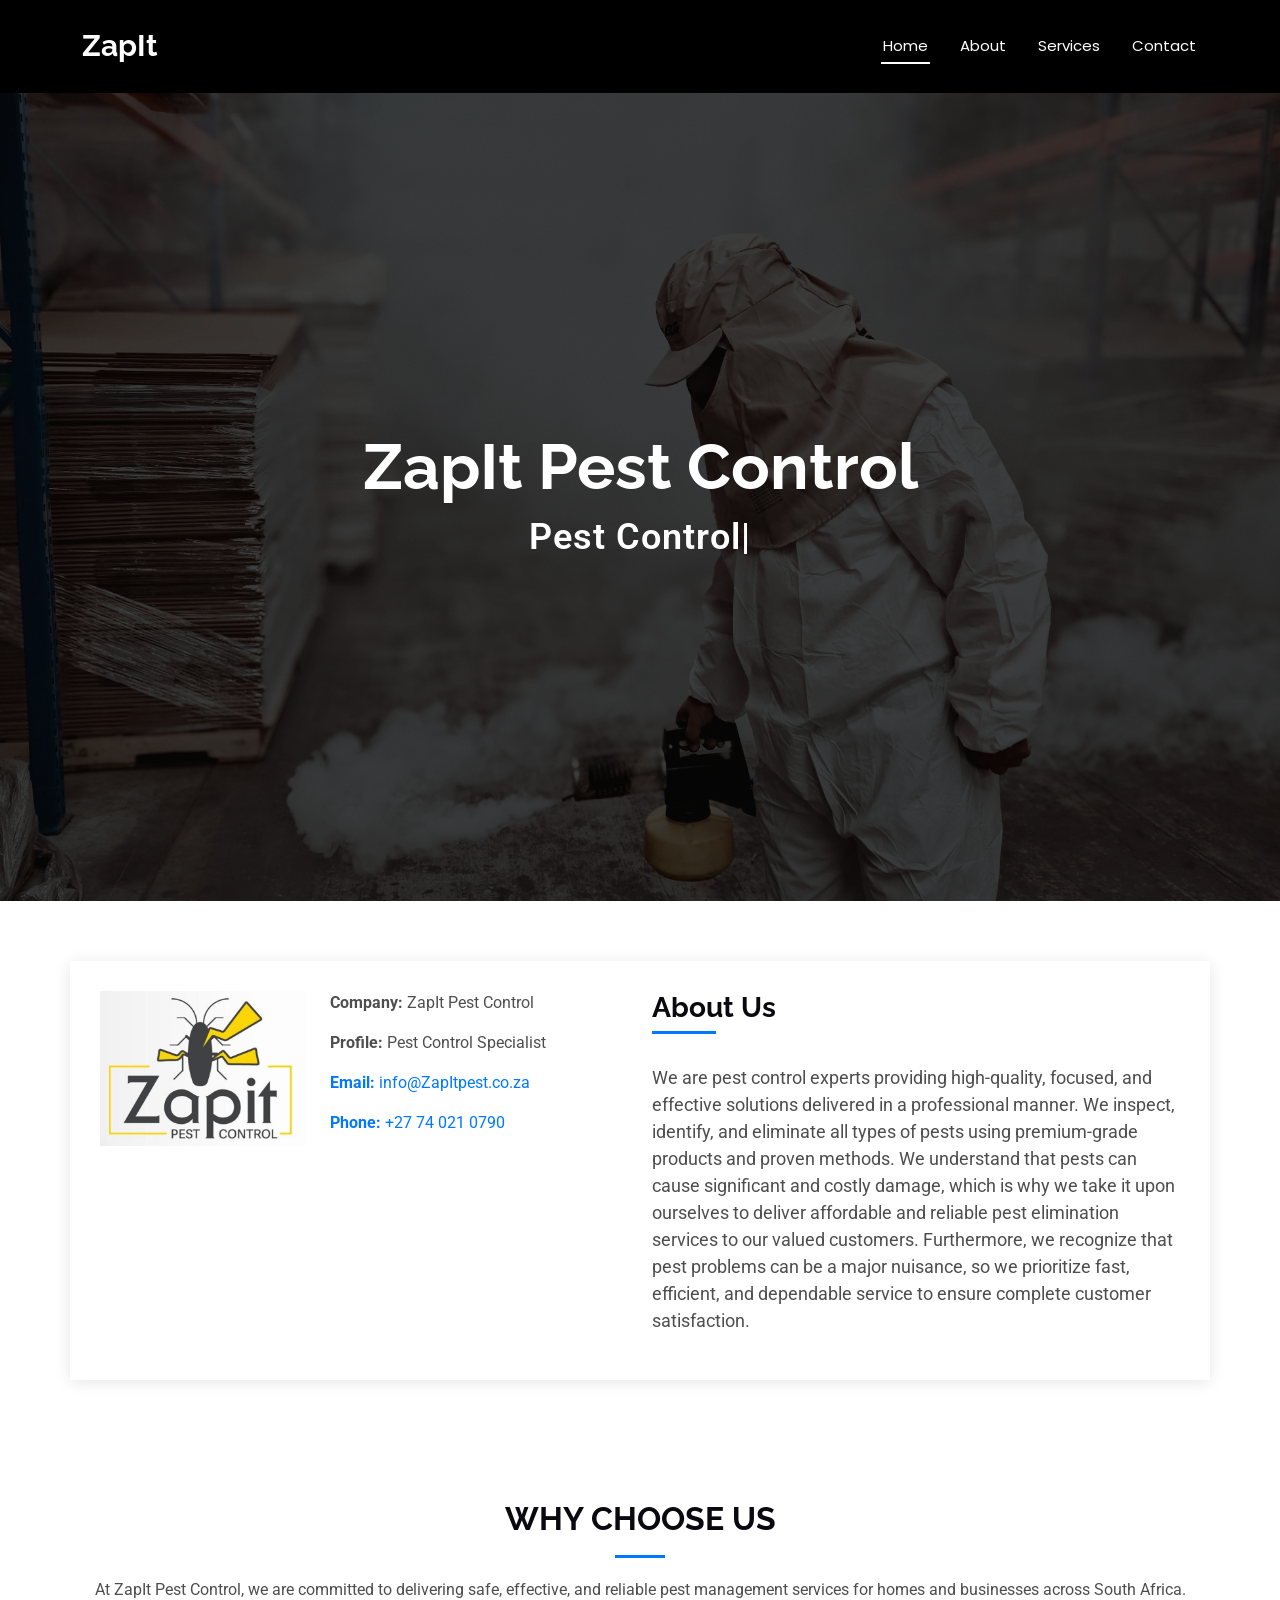
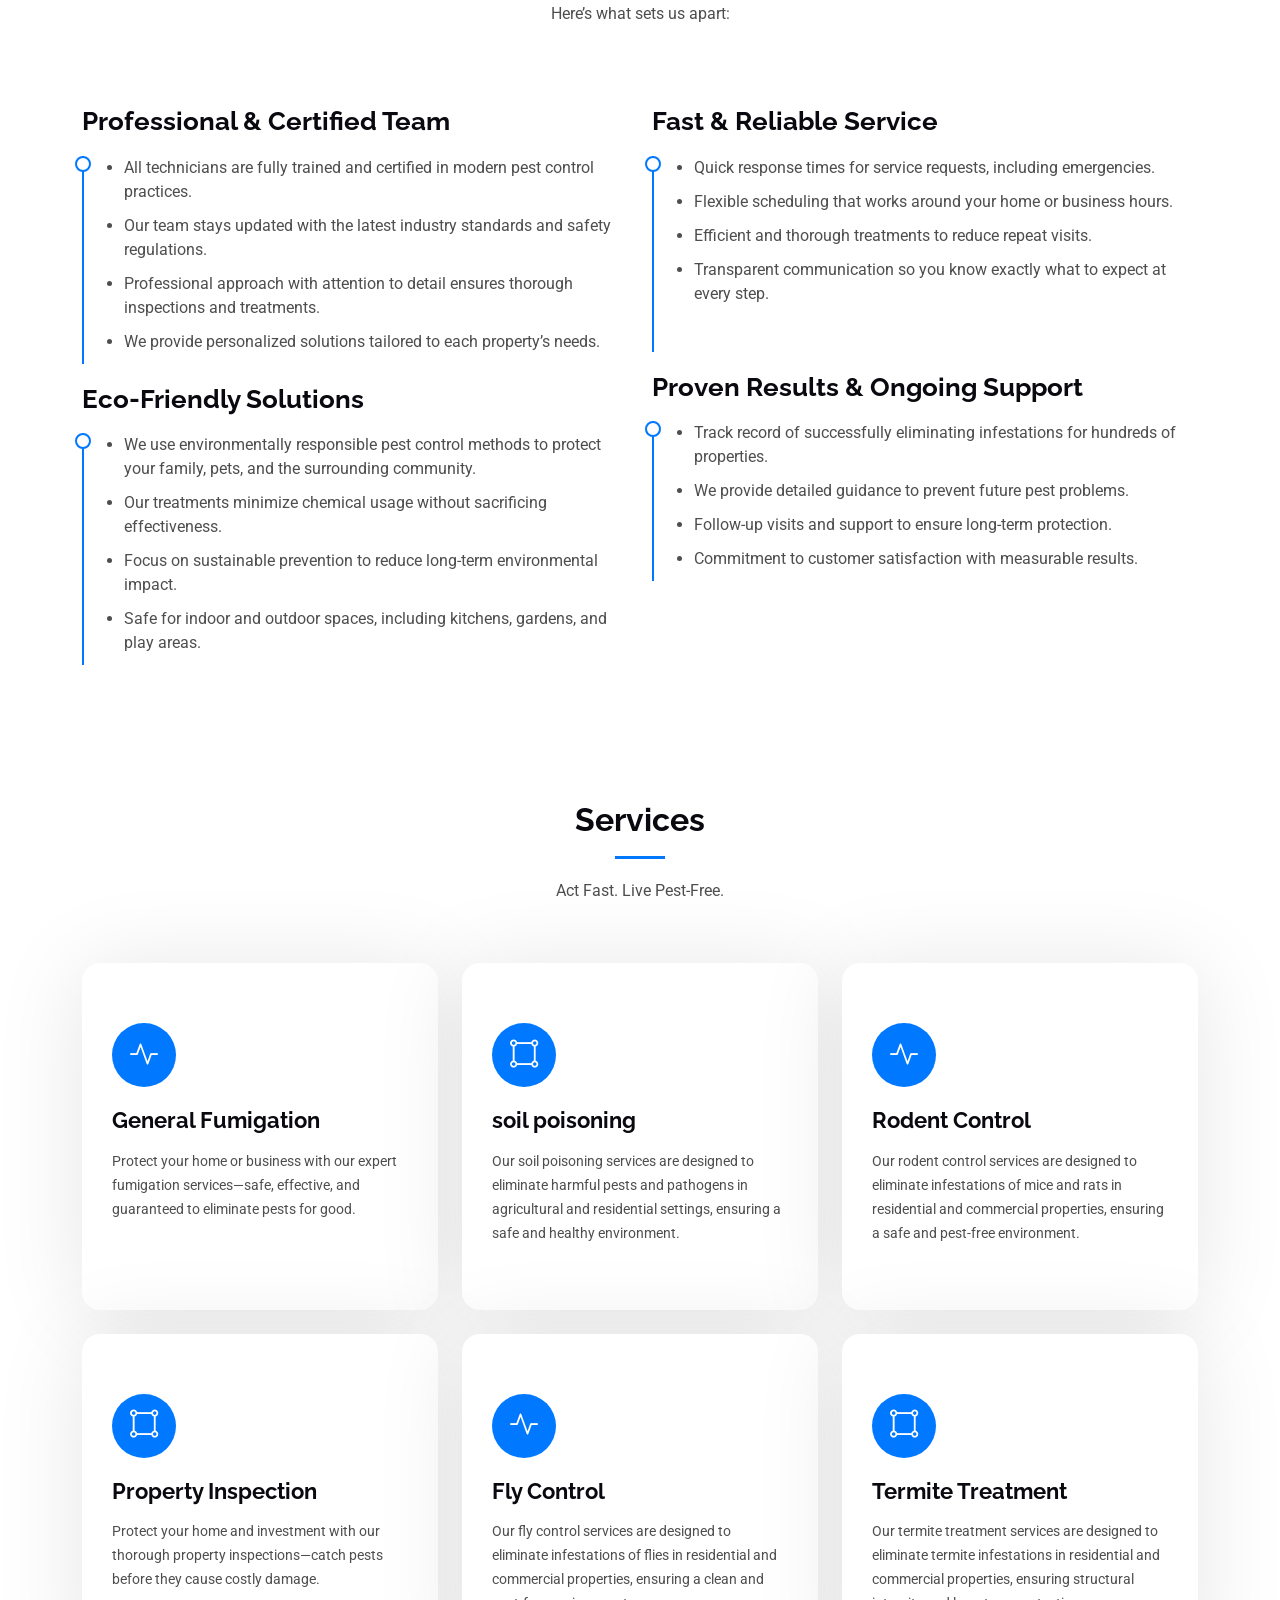
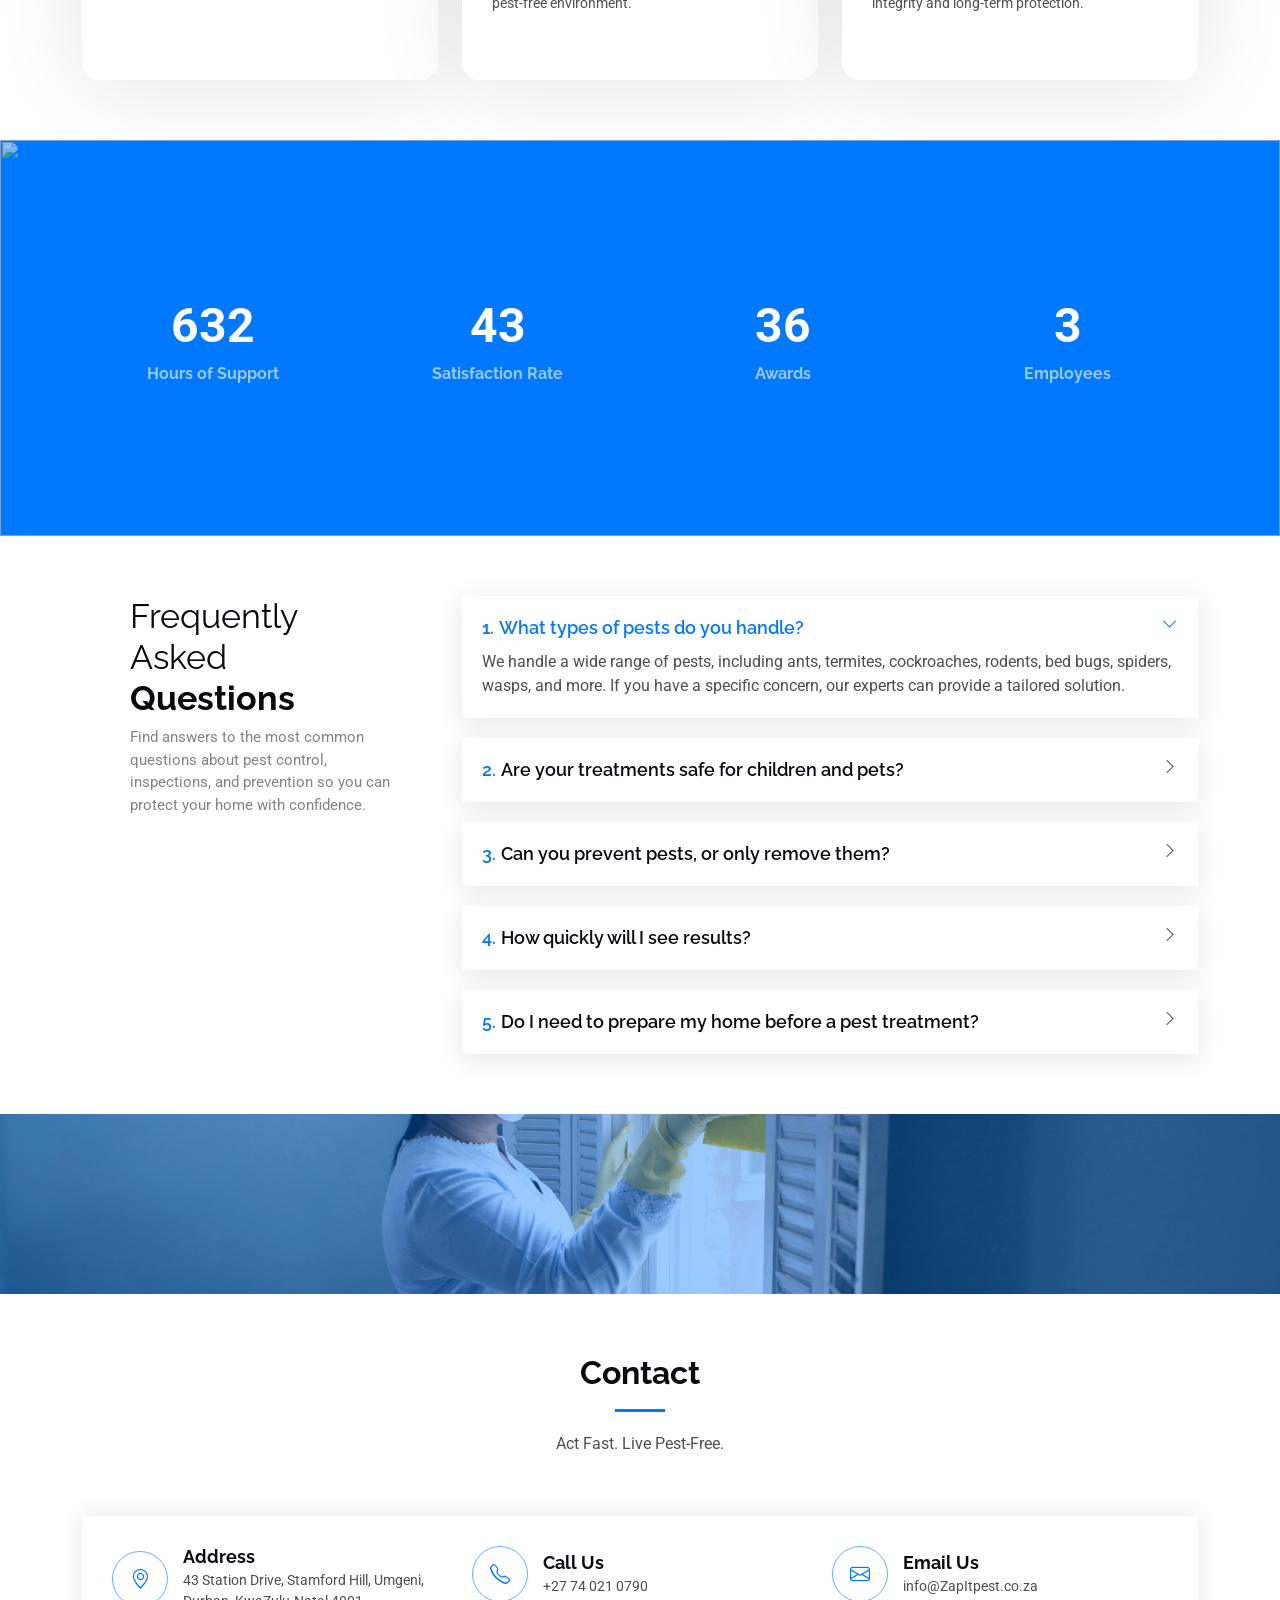
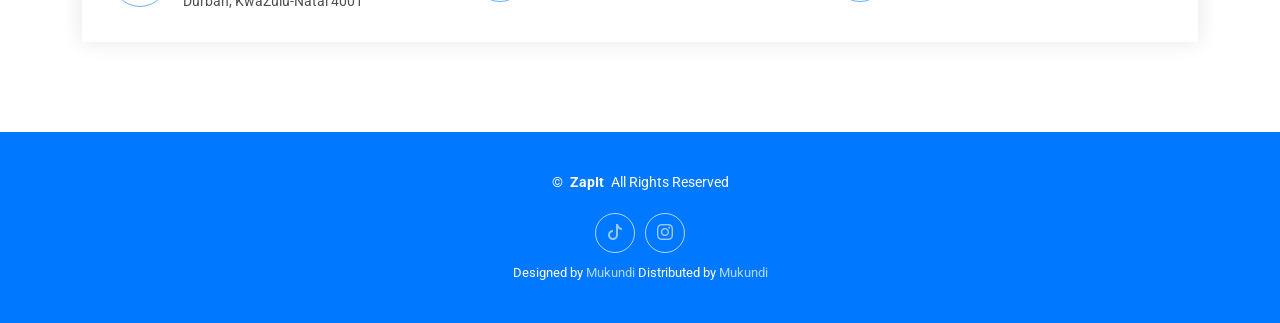
==== commit 8e387a9a: "Update stats item counters with animation duration" ====
--- a/index.html
+++ b/index.html
@@ -289,34 +289,41 @@
 
         <div class="row gy-4">
 
+         
+
           <div class="col-lg-3 col-md-6">
             <div class="stats-item text-center w-100 h-100">
-              <span data-purecounter-start="0" data-purecounter-end="15+" data-purecounter-duration="0" class="purecounter">232</span>
-              <p>Services</p>
+              <span data-purecounter-start="0" data-purecounter-duration="2"  data-purecounter-end="1453" data-purecounter-duration="0" class="purecounter">521</span>
+              <p>Hours of Support</p>
             </div>
           </div><!-- End Stats Item -->
-
+<div class="col-lg-3 col-md-6">
+  <div class="stats-item text-center w-100 h-100">
+    <span 
+      data-purecounter-start="0" 
+      data-purecounter-end="100" 
+      data-purecounter-duration="2" 
+      data-purecounter-suffix="%" 
+      class="purecounter">
+    </span>
+    <p>Satisfaction Rate</p>
+  </div>
+</div><!-- End Stats Item -->
           <div class="col-lg-3 col-md-6">
             <div class="stats-item text-center w-100 h-100">
-              <span data-purecounter-start="0" data-purecounter-end="1453" data-purecounter-duration="0" class="purecounter">521</span>
-              <p>Hours of Support</p>
+              <span data-purecounter-start="0" data-purecounter-duration="2"  data-purecounter-end="85" data-purecounter-duration="0" class="purecounter">85</span>
+              <p>Awards</p>
             </div>
           </div><!-- End Stats Item -->
 
           <div class="col-lg-3 col-md-6">
             <div class="stats-item text-center w-100 h-100">
-              <span data-purecounter-start="0" data-purecounter-end="85" data-purecounter-duration="0" class="purecounter">85</span>
-              <p>Awards</p>
+              <span data-purecounter-start="0" data-purecounter-duration="2"  data-purecounter-suffix="%"  data-purecounter-end="8" data-purecounter-duration="0" class="purecounter">32</span>
+              <p>Employees</p>
             </div>
           </div><!-- End Stats Item -->
-
-          <div class="col-lg-3 col-md-6">
-            <div class="stats-item text-center w-100 h-100">
-              <span data-purecounter-start="0" data-purecounter-end="8" data-purecounter-duration="0" class="purecounter">32</span>
-              <p>Employees</p>
-            </div>
-          </div><!-- End Stats Item -->
-
+  
+</div><!-- End Stats Item -->
         </div>
 
       </div>
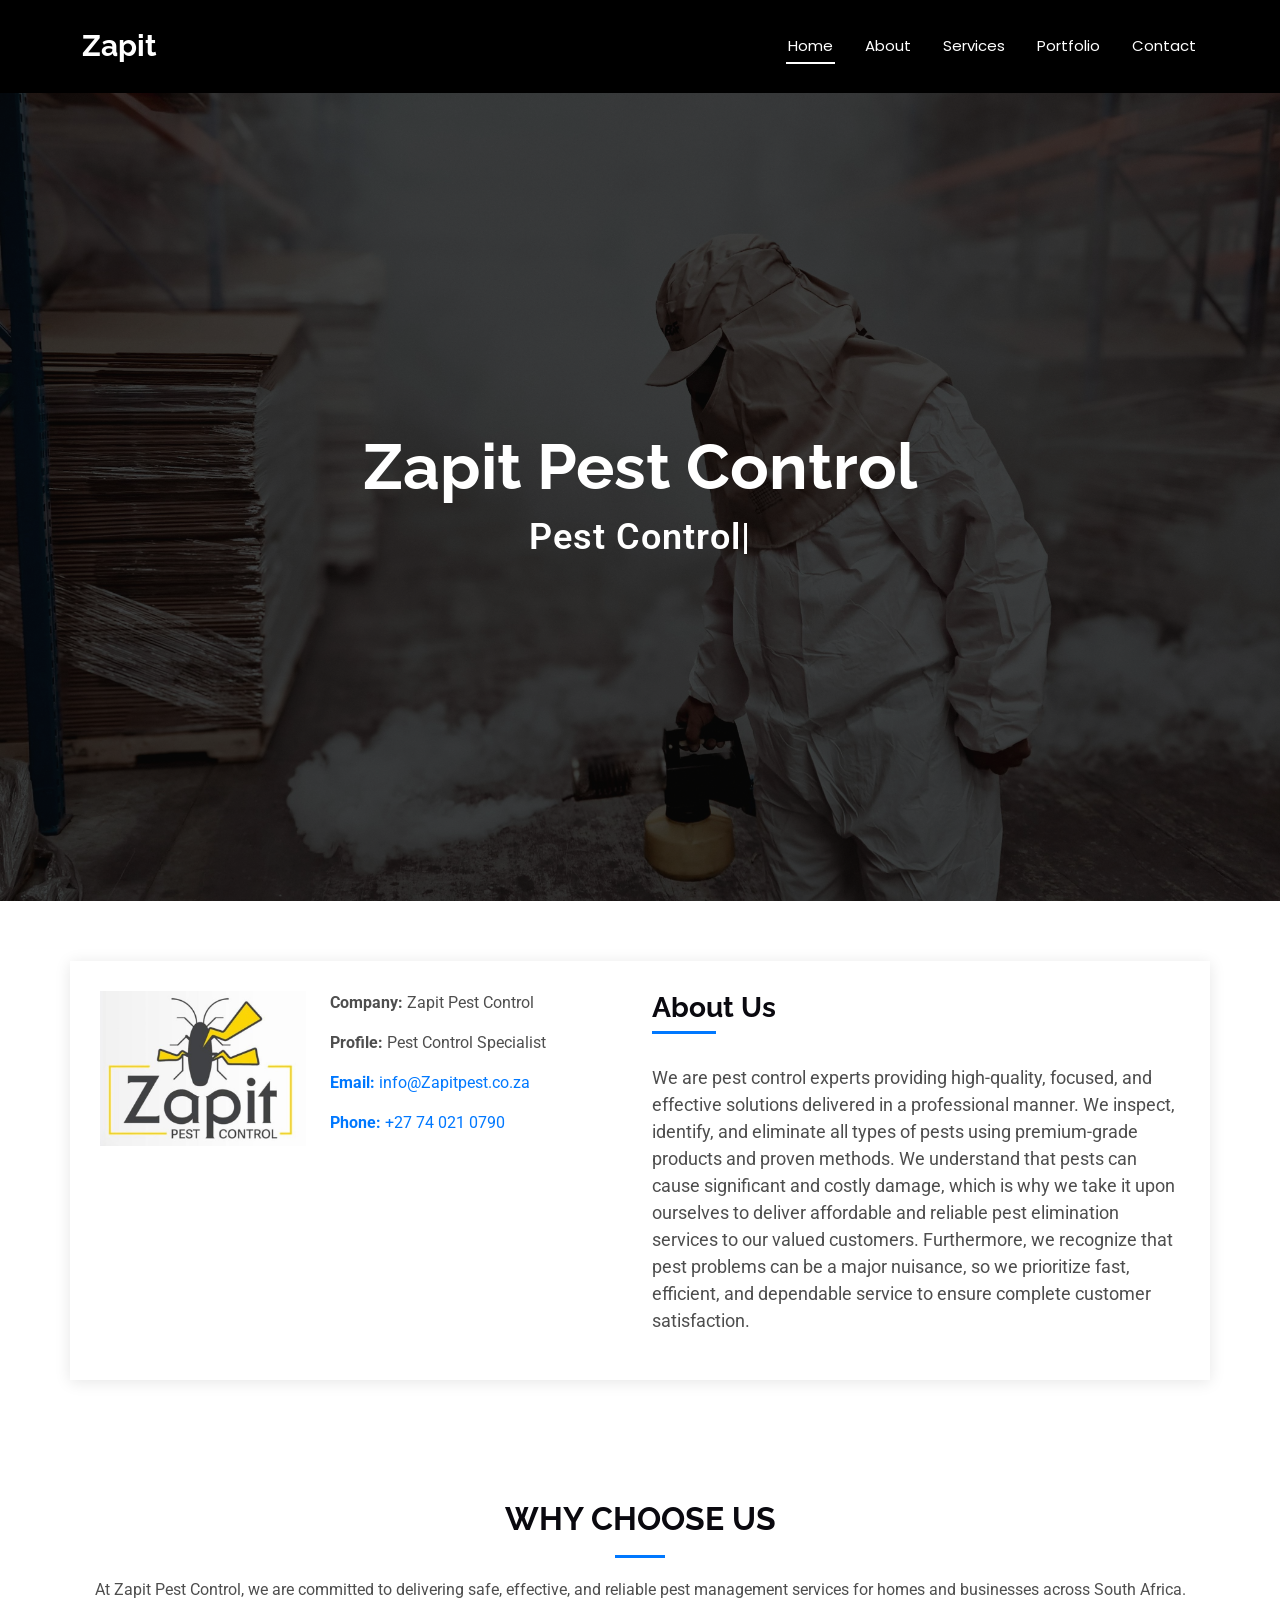
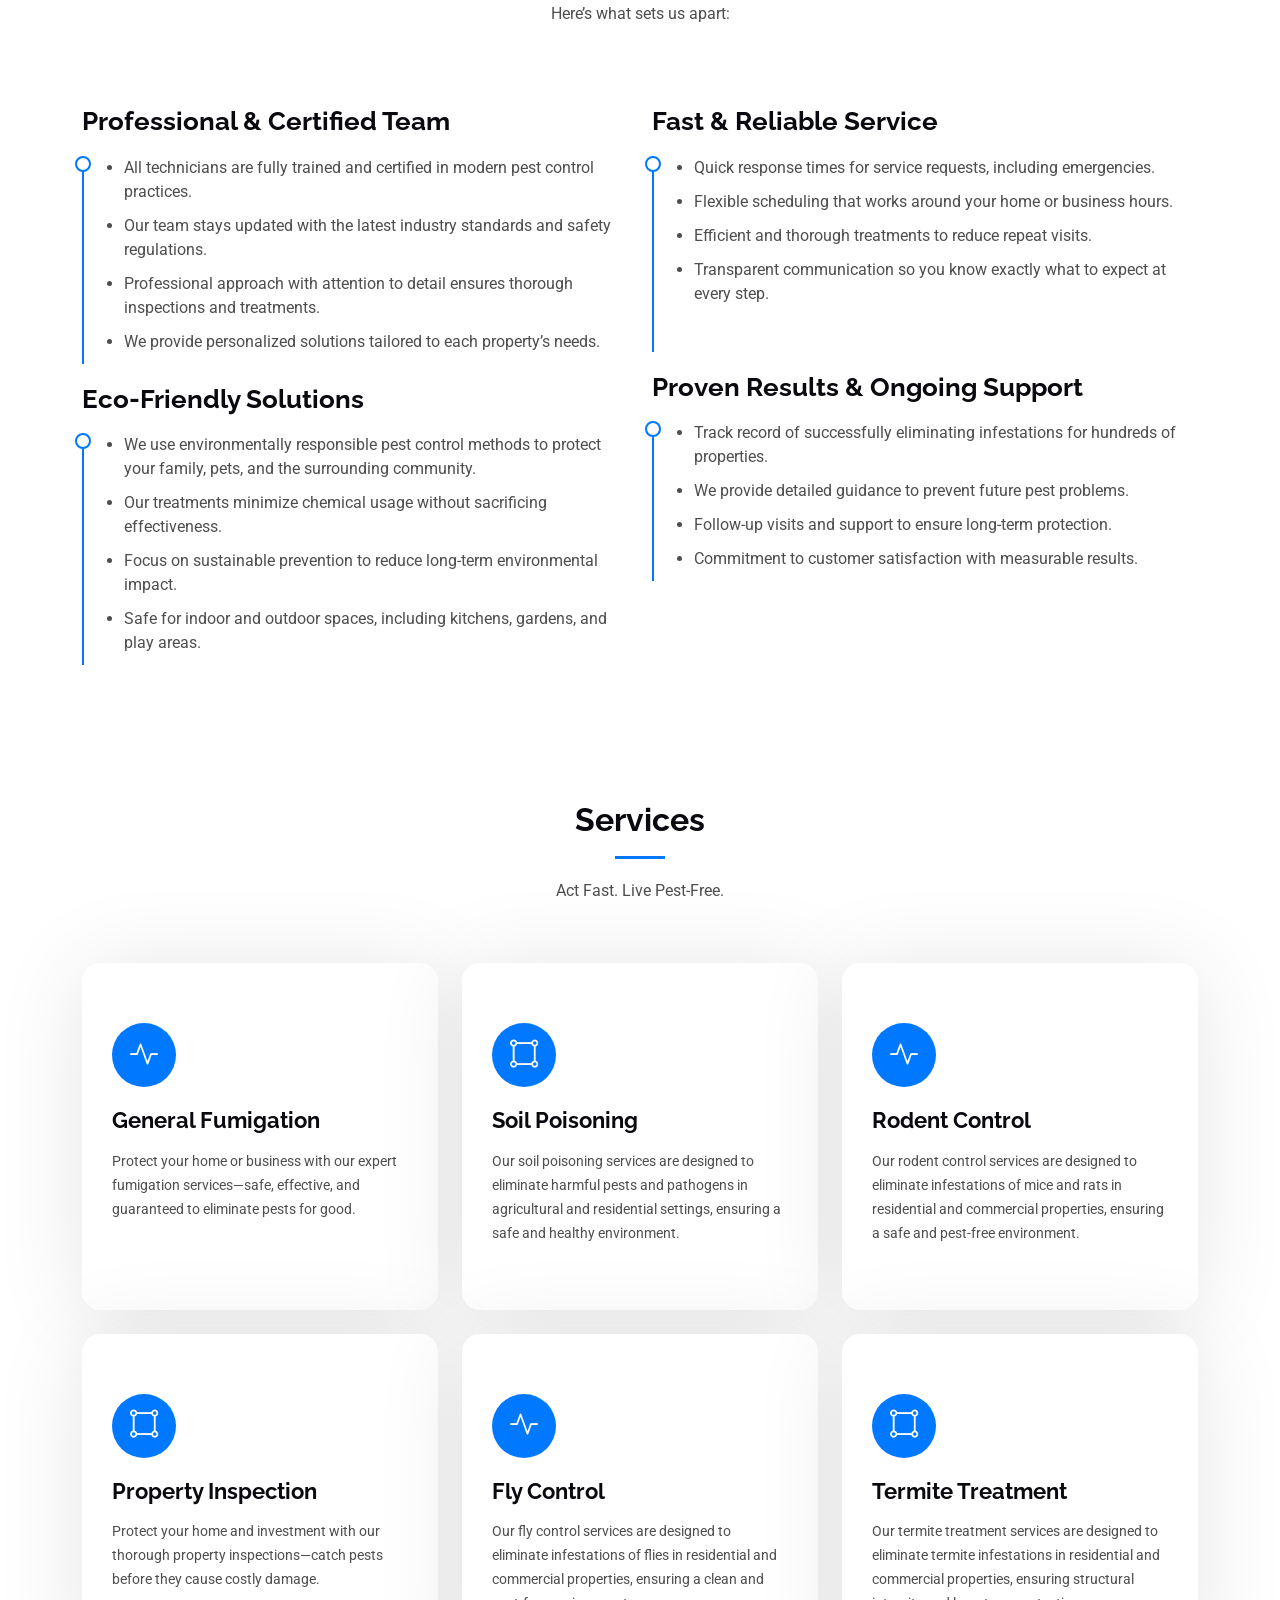
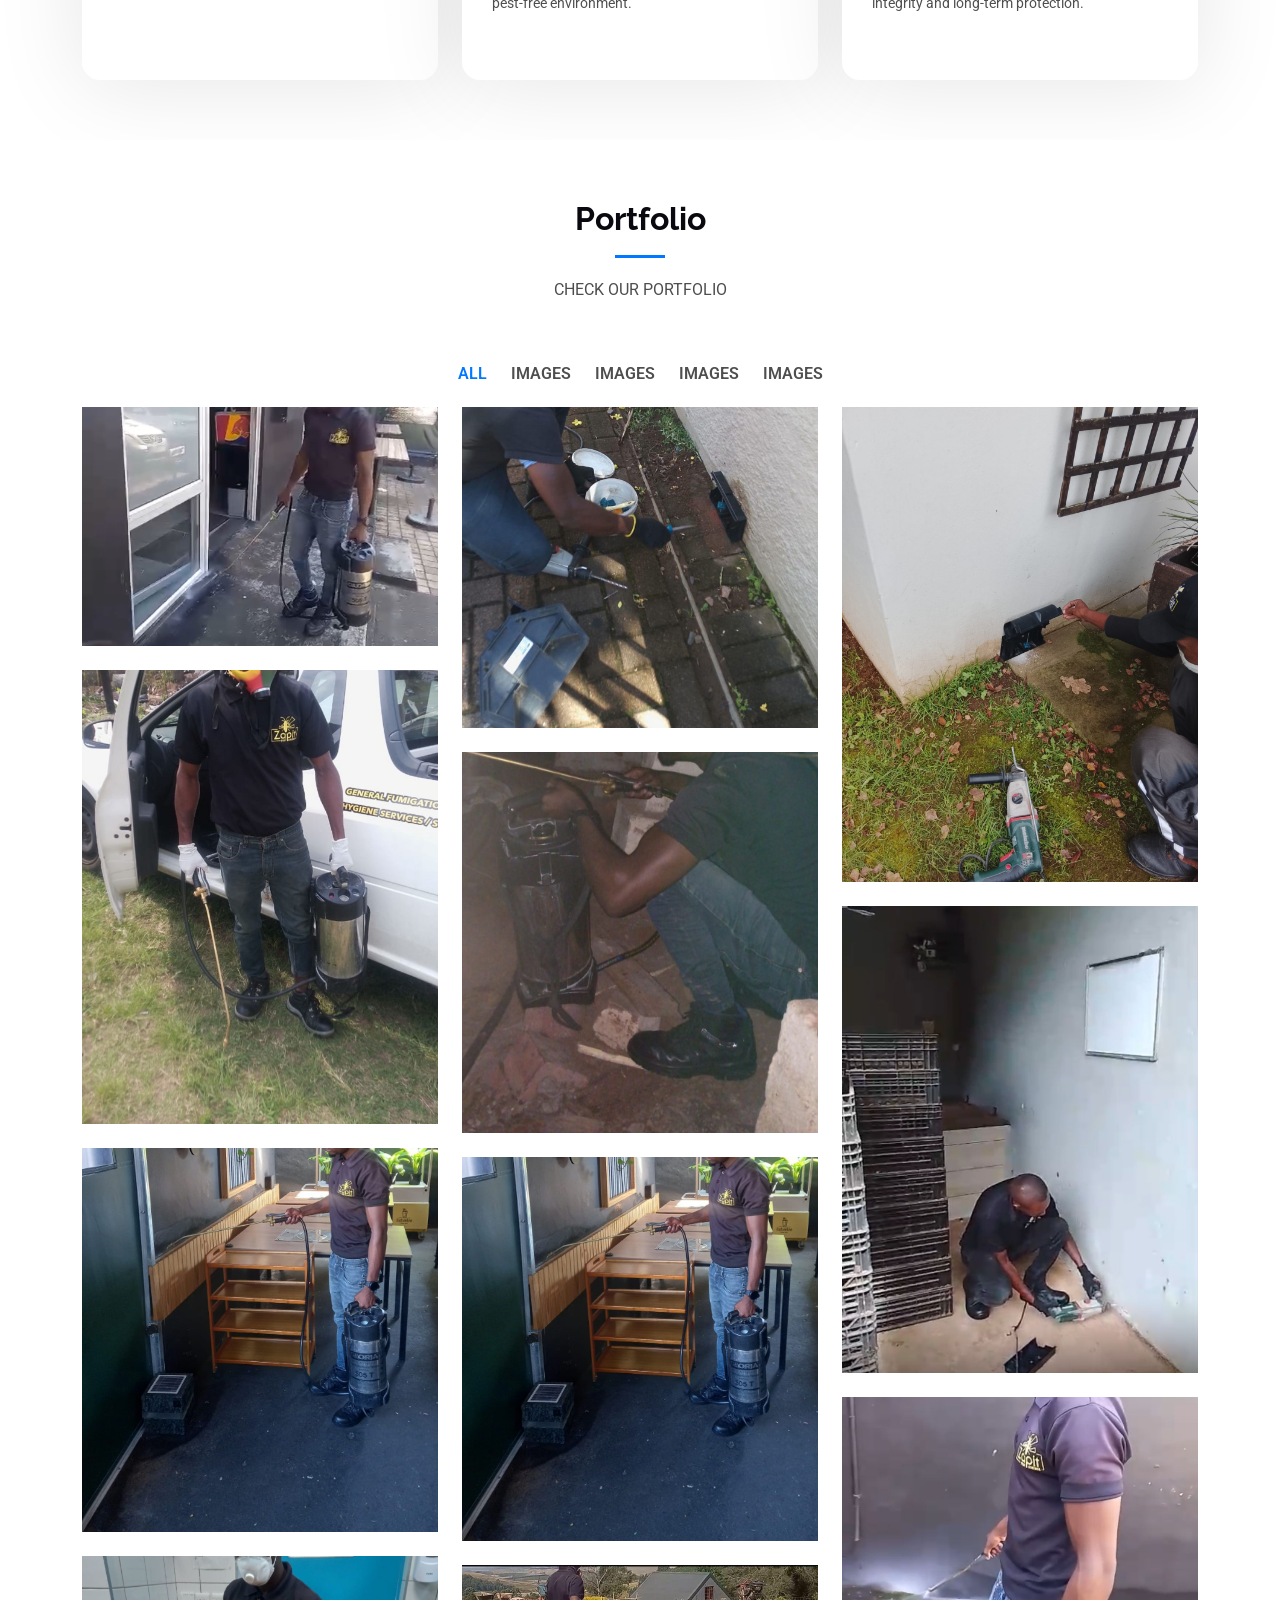
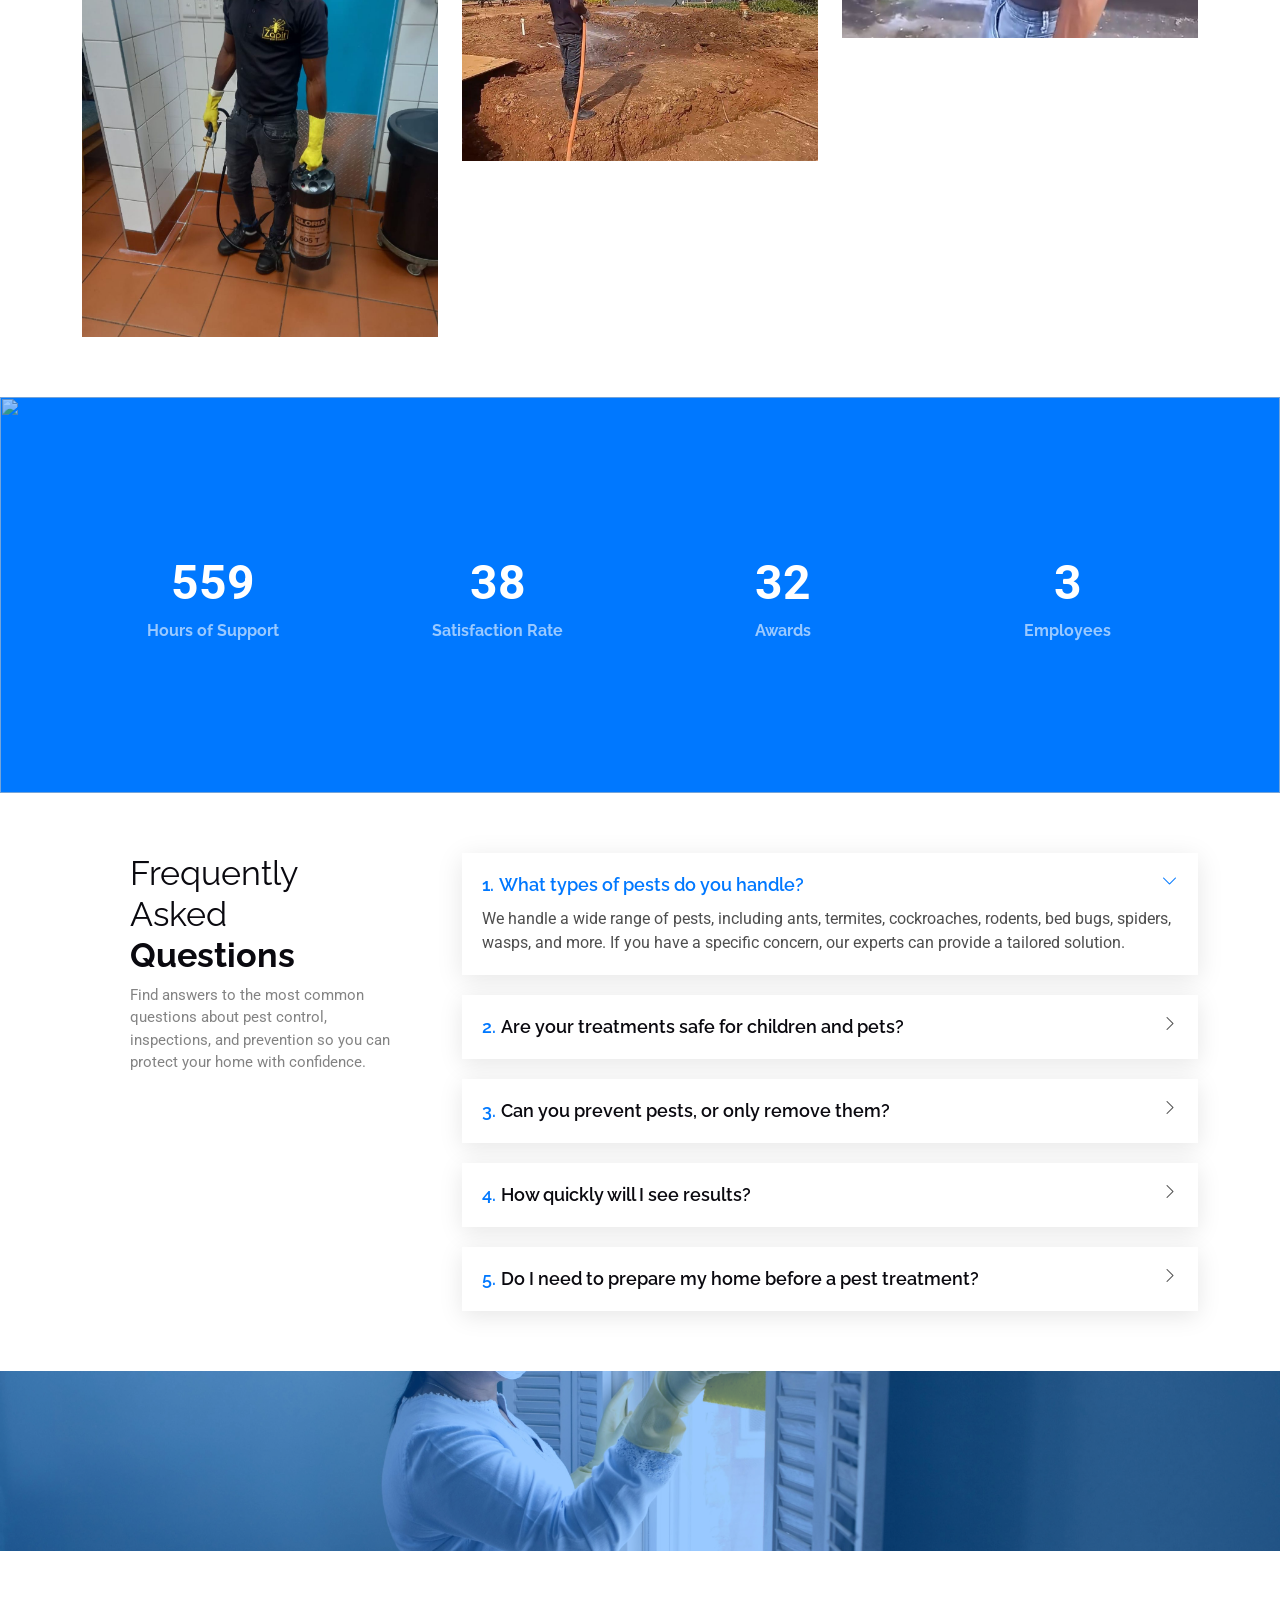
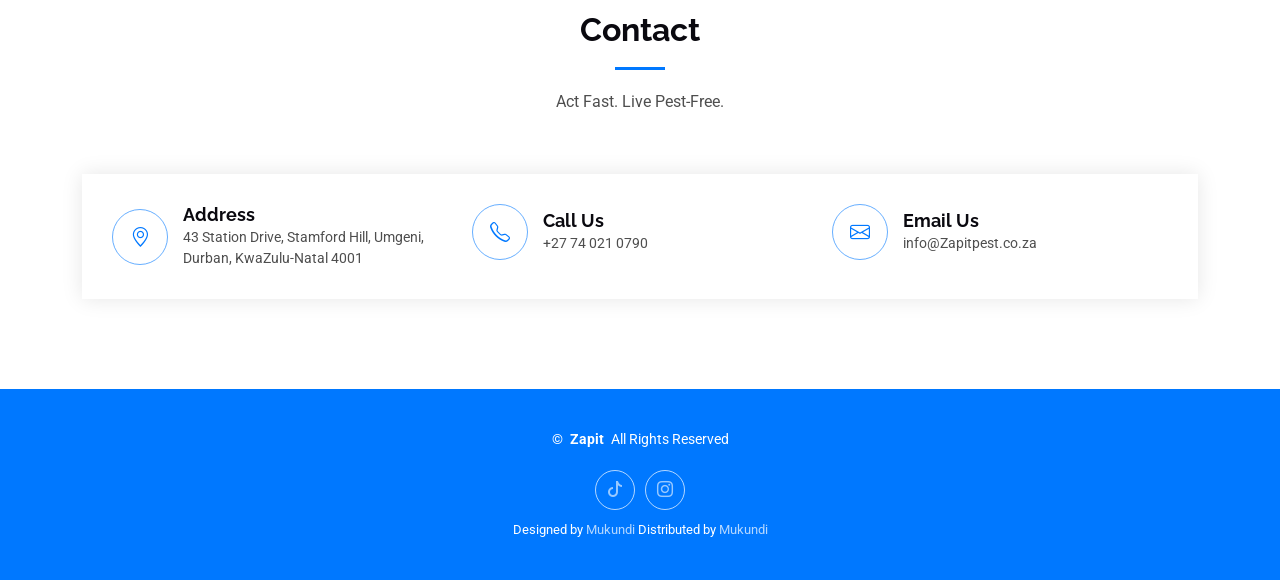
==== commit 4a81462f: "Correct company name from 'ZapIt' to 'Zapit'" ====
--- a/index.html
+++ b/index.html
@@ -4,7 +4,7 @@
 <head>
   <meta charset="utf-8">
   <meta content="width=device-width, initial-scale=1.0" name="viewport">
-  <title>ZapIt Pest Control</title>
+  <title>Zapit Pest Control</title>
   <meta name="description" content="">
   <meta name="keywords" content="">
 
@@ -44,15 +44,16 @@
       <a href="index.html" class="logo d-flex align-items-center">
         <!-- Uncomment the line below if you also wish to use an image logo -->
         <!-- <img src="assets/img/logo.png" alt=""> -->
-        <h1 class="sitename">ZapIt </h1>
+        <h1 class="sitename">Zapit </h1>
       </a>
 
       <nav id="navmenu" class="navmenu">
         <ul>
           <li><a href="#hero" class="active">Home<br></a></li>
           <li><a href="#about">About</a></li>
+
           <li><a href="#services">Services</a></li>
-         
+                         <li><a href="#portfolio">Portfolio</a></li>
           <li><a href="#contact">Contact</a></li>
         </ul>
         <i class="mobile-nav-toggle d-xl-none bi bi-list"></i>
@@ -69,7 +70,7 @@
       <img src="assets/PestImages/pexels-kurisari-32055757.jpg" alt="" data-aos="fade-in">
 
       <div class="container d-flex flex-column align-items-center justify-content-center text-center" data-aos="fade-up" data-aos-delay="100">
-        <h2>ZapIt Pest Control</h2>
+        <h2>Zapit Pest Control</h2>
         <p><span class="typed" data-typed-items="Pest Control, Pest Management,Extermination Services"></span></p>
       </div>
 
@@ -88,9 +89,9 @@
                 <img src="assets/PestImages/Screenshot_23-2-2026_191811_.jpeg" class="img-fluid" alt="">
               </div>
               <div class="col-lg-7 about-info">
-                <p><strong>Company: </strong> <span>ZapIt Pest Control</span></p>
+                <p><strong>Company: </strong> <span>Zapit Pest Control</span></p>
                 <p><strong>Profile: </strong> <span>Pest Control Specialist</span></p>
-                 <a href="mailto:info@ZapItpest.co.za"><p><strong>Email: </strong> <span>info@ZapItpest.co.za</span></p></a>
+                 <a href="mailto:info@Zapitpest.co.za"><p><strong>Email: </strong> <span>info@Zapitpest.co.za</span></p></a>
               <a href="tel:+27740210790"><p><strong>Phone: </strong> <span>+27 74 021 0790</span></p></a>
               </div>
             </div>
@@ -123,7 +124,7 @@
   <!-- Section Title -->
   <div class="container section-title" data-aos="fade-up">
     <h2>WHY CHOOSE US</h2>
-    <p>At ZapIt Pest Control, we are committed to delivering safe, effective, and reliable pest management services for homes and businesses across South Africa. Here’s what sets us apart:</p>
+    <p>At Zapit Pest Control, we are committed to delivering safe, effective, and reliable pest management services for homes and businesses across South Africa. Here’s what sets us apart:</p>
   </div><!-- End Section Title -->
 
   <div class="container">
@@ -215,7 +216,7 @@
               <i class="bi bi-bounding-box-circles"></i>
               </div>
               <a href="#" class="stretched-link">
-                <h3>soil poisoning</h3>
+                <h3>Soil Poisoning</h3>
               </a>
               <p>Our soil poisoning services are designed to eliminate harmful pests and pathogens in agricultural and residential settings, ensuring a safe and healthy environment.</p>
             </div>
@@ -279,7 +280,168 @@
     </section><!-- /Services Section -->
 
   
-
+   <!-- Portfolio Section -->
+    <section id="portfolio" class="portfolio section">
+
+      <!-- Section Title -->
+      <div class="container section-title" data-aos="fade-up">
+        <h2>Portfolio</h2>
+        <p>CHECK OUR PORTFOLIO</p>
+      </div><!-- End Section Title -->
+
+      <div class="container">
+
+        <div class="isotope-layout" data-default-filter="*" data-layout="masonry" data-sort="original-order">
+
+          <ul class="portfolio-filters isotope-filters" data-aos="fade-up" data-aos-delay="100">
+            <li data-filter="*" class="filter-active">All</li>
+            <li data-filter=".filter-app">Images</li>
+            <li data-filter=".filter-product">Images</li>
+            <li data-filter=".filter-branding">Images</li>
+            <li data-filter=".filter-books">Images</li>
+          </ul><!-- End Portfolio Filters -->
+
+          <div class="row gy-4 isotope-container" data-aos="fade-up" data-aos-delay="200">
+
+            <div class="col-lg-4 col-md-6 portfolio-item isotope-item filter-app">
+              <div class="portfolio-content h-100">
+                <img src="assets/img/portfolio/WhatsApp Image 2026-03-29 at 20.50.26.jpeg" class="img-fluid" alt="">
+                <div class="portfolio-info">
+                  <h4>Image 1</h4>
+         <p>Safe Homes. Pest-Free Living.</p>
+                  <a href="assets/img/portfolio//WhatsApp Image 2026-03-29 at 20.50.35.jpeg" title="App 1" data-gallery="portfolio-gallery-app" class="glightbox preview-link"><i class="bi bi-zoom-in"></i></a>
+                  <a href="portfolio-details.html" title="More Details" class="details-link"><i class="bi bi-link-45deg"></i></a>
+                </div>
+              </div>
+            </div><!-- End Portfolio Item -->
+
+            <div class="col-lg-4 col-md-6 portfolio-item isotope-item filter-product">
+              <div class="portfolio-content h-100">
+                <img src="assets/img/portfolio/WhatsApp Image 2026-03-29 at 20.54.47 (1).jpeg" class="img-fluid" alt="">
+                <div class="portfolio-info">
+                  <h4>Image 2</h4>
+                <p>Elite Protection. Exceptional Results.</p>
+                  <a href="assets/img/portfolio/WhatsApp Image 2026-03-29 at 20.54.47.jpeg" title="Product 1" data-gallery="portfolio-gallery-product" class="glightbox preview-link"><i class="bi bi-zoom-in"></i></a>
+                  <a href="portfolio-details.html" title="More Details" class="details-link"><i class="bi bi-link-45deg"></i></a>
+                </div>
+              </div>
+            </div><!-- End Portfolio Item -->
+
+            <div class="col-lg-4 col-md-6 portfolio-item isotope-item filter-branding">
+              <div class="portfolio-content h-100">
+                <img src="assets/img/portfolio/WhatsApp Image 2026-04-08 at 13.20.13.jpeg" class="img-fluid" alt="">
+                <div class="portfolio-info">
+                  <h4>Image 3</h4>
+              <p>Safe Homes. Pest-Free Living.</p>
+                  <a href="assets/img/portfolio/WhatsApp Image 2026-04-08 at 13.19.54.jpeg" title="Branding 1" data-gallery="portfolio-gallery-branding" class="glightbox preview-link"><i class="bi bi-zoom-in"></i></a>
+                  <a href="portfolio-details.html" title="More Details" class="details-link"><i class="bi bi-link-45deg"></i></a>
+                </div>
+              </div>
+            </div><!-- End Portfolio Item -->
+
+            <div class="col-lg-4 col-md-6 portfolio-item isotope-item filter-books">
+              <div class="portfolio-content h-100">
+                <img src="assets/img/portfolio/WhatsApp Image 2026-04-08 at 13.24.19.jpeg" class="img-fluid" alt="">
+                <div class="portfolio-info">
+                  <h4>Image 4</h4>
+                  <p>Elite Protection. Exceptional Results.</p>
+                  <a href="assets/img/portfolio/WhatsApp Image 2026-04-08 at 13.24.09.jpeg" title="Books 1" data-gallery="portfolio-gallery-book" class="glightbox preview-link"><i class="bi bi-zoom-in"></i></a>
+                  <a href="portfolio-details.html" title="More Details" class="details-link"><i class="bi bi-link-45deg"></i></a>
+                </div>
+              </div>
+            </div><!-- End Portfolio Item -->
+
+            <div class="col-lg-4 col-md-6 portfolio-item isotope-item filter-app">
+              <div class="portfolio-content h-100">
+                <img src="assets/img/portfolio/WhatsApp Image 2026-04-08 at 13.21.38.jpeg" class="img-fluid" alt="">
+                <div class="portfolio-info">
+                  <h4>Image 5</h4>
+                   <p>Safe Homes. Pest-Free Living.</p>
+                  <a href="assets/img/portfolio/WhatsApp Image 2026-04-08 at 13.21.31.jpeg" title="App 2" data-gallery="portfolio-gallery-app" class="glightbox preview-link"><i class="bi bi-zoom-in"></i></a>
+                  <a href="portfolio-details.html" title="More Details" class="details-link"><i class="bi bi-link-45deg"></i></a>
+                </div>
+              </div>
+            </div><!-- End Portfolio Item -->
+
+            <div class="col-lg-4 col-md-6 portfolio-item isotope-item filter-product">
+              <div class="portfolio-content h-100">
+                <img src="assets/img/portfolio/WhatsApp Image 2026-04-08 at 13.19.54.jpeg" class="img-fluid" alt="">
+                <div class="portfolio-info">
+                  <h4>Image 6</h4>
+                   <p>Elite Protection. Exceptional Results.</p>
+                  <a href="assets/img/portfolio/WhatsApp Image 2026-03-29 at 20.54.47.jpeg" title="Product 2" data-gallery="portfolio-gallery-product" class="glightbox preview-link"><i class="bi bi-zoom-in"></i></a>
+                  <a href="portfolio-details.html" title="More Details" class="details-link"><i class="bi bi-link-45deg"></i></a>
+                </div>
+              </div>
+            </div><!-- End Portfolio Item -->
+
+            <div class="col-lg-4 col-md-6 portfolio-item isotope-item filter-branding">
+              <div class="portfolio-content h-100">
+                <img src="assets/img/portfolio/WhatsApp Image 2026-04-08 at 13.21.31.jpeg" class="img-fluid" alt="">
+                <div class="portfolio-info">
+                  <h4>Image 7</h4>
+                    <p>Safe Homes. Pest-Free Living.</p>
+                  <a href="assets/img/portfolio/WhatsApp Image 2026-04-08 at 13.19.54.jpeg" title="Branding 2" data-gallery="portfolio-gallery-branding" class="glightbox preview-link"><i class="bi bi-zoom-in"></i></a>
+                  <a href="portfolio-details.html" title="More Details" class="details-link"><i class="bi bi-link-45deg"></i></a>
+                </div>
+              </div>
+            </div><!-- End Portfolio Item -->
+
+            <div class="col-lg-4 col-md-6 portfolio-item isotope-item filter-books">
+              <div class="portfolio-content h-100">
+                <img src="assets/img/portfolio/WhatsApp Image 2026-04-08 at 13.21.31.jpeg" class="img-fluid" alt="">
+                <div class="portfolio-info">
+                  <h4>Image 8</h4>
+                   <p>Elite Protection. Exceptional Results.</p>
+                  <a href="assets/img/portfolio/WhatsApp Image 2026-03-29 at 20.54.49.jpeg" title="Books 2" data-gallery="portfolio-gallery-book" class="glightbox preview-link"><i class="bi bi-zoom-in"></i></a>
+                  <a href="portfolio-details.html" title="More Details" class="details-link"><i class="bi bi-link-45deg"></i></a>
+                </div>
+              </div>
+            </div><!-- End Portfolio Item -->
+
+            <div class="col-lg-4 col-md-6 portfolio-item isotope-item filter-app">
+              <div class="portfolio-content h-100">
+                <img src="assets/img/portfolio/WhatsApp Image 2026-03-29 at 20.50.35.jpeg" class="img-fluid" alt="">
+                <div class="portfolio-info">
+                  <h4>Image 9</h4>
+                 <p>Safe Homes. Pest-Free Living.</p>
+                  <a href="assets/img/portfolio/WhatsApp Image 2026-03-29 at 20.50.35.jpeg" title="App 3" data-gallery="portfolio-gallery-app" class="glightbox preview-link"><i class="bi bi-zoom-in"></i></a>
+                  <a href="portfolio-details.html" title="More Details" class="details-link"><i class="bi bi-link-45deg"></i></a>
+                </div>
+              </div>
+            </div><!-- End Portfolio Item -->
+
+            <div class="col-lg-4 col-md-6 portfolio-item isotope-item filter-product">
+              <div class="portfolio-content h-100">
+                <img src="assets/img/portfolio/WhatsApp Image 2026-04-08 at 13.24.09.jpeg" class="img-fluid" alt="">
+                <div class="portfolio-info">
+                  <h4>Image 10</h4>
+                  <p>Elite Protection. Exceptional Results.</p>
+                  <a href="assets/img/portfolio/WhatsApp Image 2026-03-29 at 20.54.50.jpeg" title="Product 3" data-gallery="portfolio-gallery-product" class="glightbox preview-link"><i class="bi bi-zoom-in"></i></a>
+                  <a href="portfolio-details.html" title="More Details" class="details-link"><i class="bi bi-link-45deg"></i></a>
+                </div>
+              </div>
+            </div><!-- End Portfolio Item -->
+
+            <div class="col-lg-4 col-md-6 portfolio-item isotope-item filter-branding">
+              <div class="portfolio-content h-100">
+                <img src="assets/img/portfolio/WhatsApp Image 2026-03-29 at 20.54.48 (1).jpeg" class="img-fluid" alt="">
+                <div class="portfolio-info">
+                  <h4>Image 11</h4>
+                  <p>Safe Homes. Pest-Free Living.</p>
+                  <a href="assets/img/portfolio/WhatsApp Image 2026-04-08 at 13.19.54.jpeg" title="Branding 3" data-gallery="portfolio-gallery-branding" class="glightbox preview-link"><i class="bi bi-zoom-in"></i></a>
+                  <a href="portfolio-details.html" title="More Details" class="details-link"><i class="bi bi-link-45deg"></i></a>
+                </div>
+              </div>
+            </div><!-- End Portfolio Item -->
+
+          
+
+        </div>
+
+      </div>
+
+    </section><!-- /Portfolio Section -->
   <!-- Stats Section -->
     <section id="stats" class="stats section accent-background">
 
@@ -470,7 +632,7 @@
                 <i class="bi bi-envelope flex-shrink-0"></i>
                 <div>
                   <h3>Email Us</h3>
-                  <p>info@ZapItpest.co.za</p>
+                  <p>info@Zapitpest.co.za</p>
                 </div>
               </div>
             </div><!-- End Info Item -->
@@ -490,11 +652,11 @@
 
     <div class="container">
       <div class="copyright text-center ">
-        <p>© <strong class="px-1 sitename">ZapIt</strong> <span>All Rights Reserved</span></p>
+        <p>© <strong class="px-1 sitename">Zapit</strong> <span>All Rights Reserved</span></p>
       </div>
       <div class="social-links d-flex justify-content-center">
-         <a href="https://www.tiktok.com/@ZapIt_pest_control?_r=1&_t=ZS-94HJvyzTwrY"><i class="bi bi-tiktok"></i></a>
-        <a href="https://www.instagram.com/ZapIt_pest_control"><i class="bi bi-instagram"></i></a>
+         <a href="https://www.tiktok.com/@Zapit_pest_control?_r=1&_t=ZS-94HJvyzTwrY"><i class="bi bi-tiktok"></i></a>
+        <a href="https://www.instagram.com/Zapit_pest_control"><i class="bi bi-instagram"></i></a>
       </div>
       <div class="credits">
         <!-- All the links in the footer should remain intact. -->
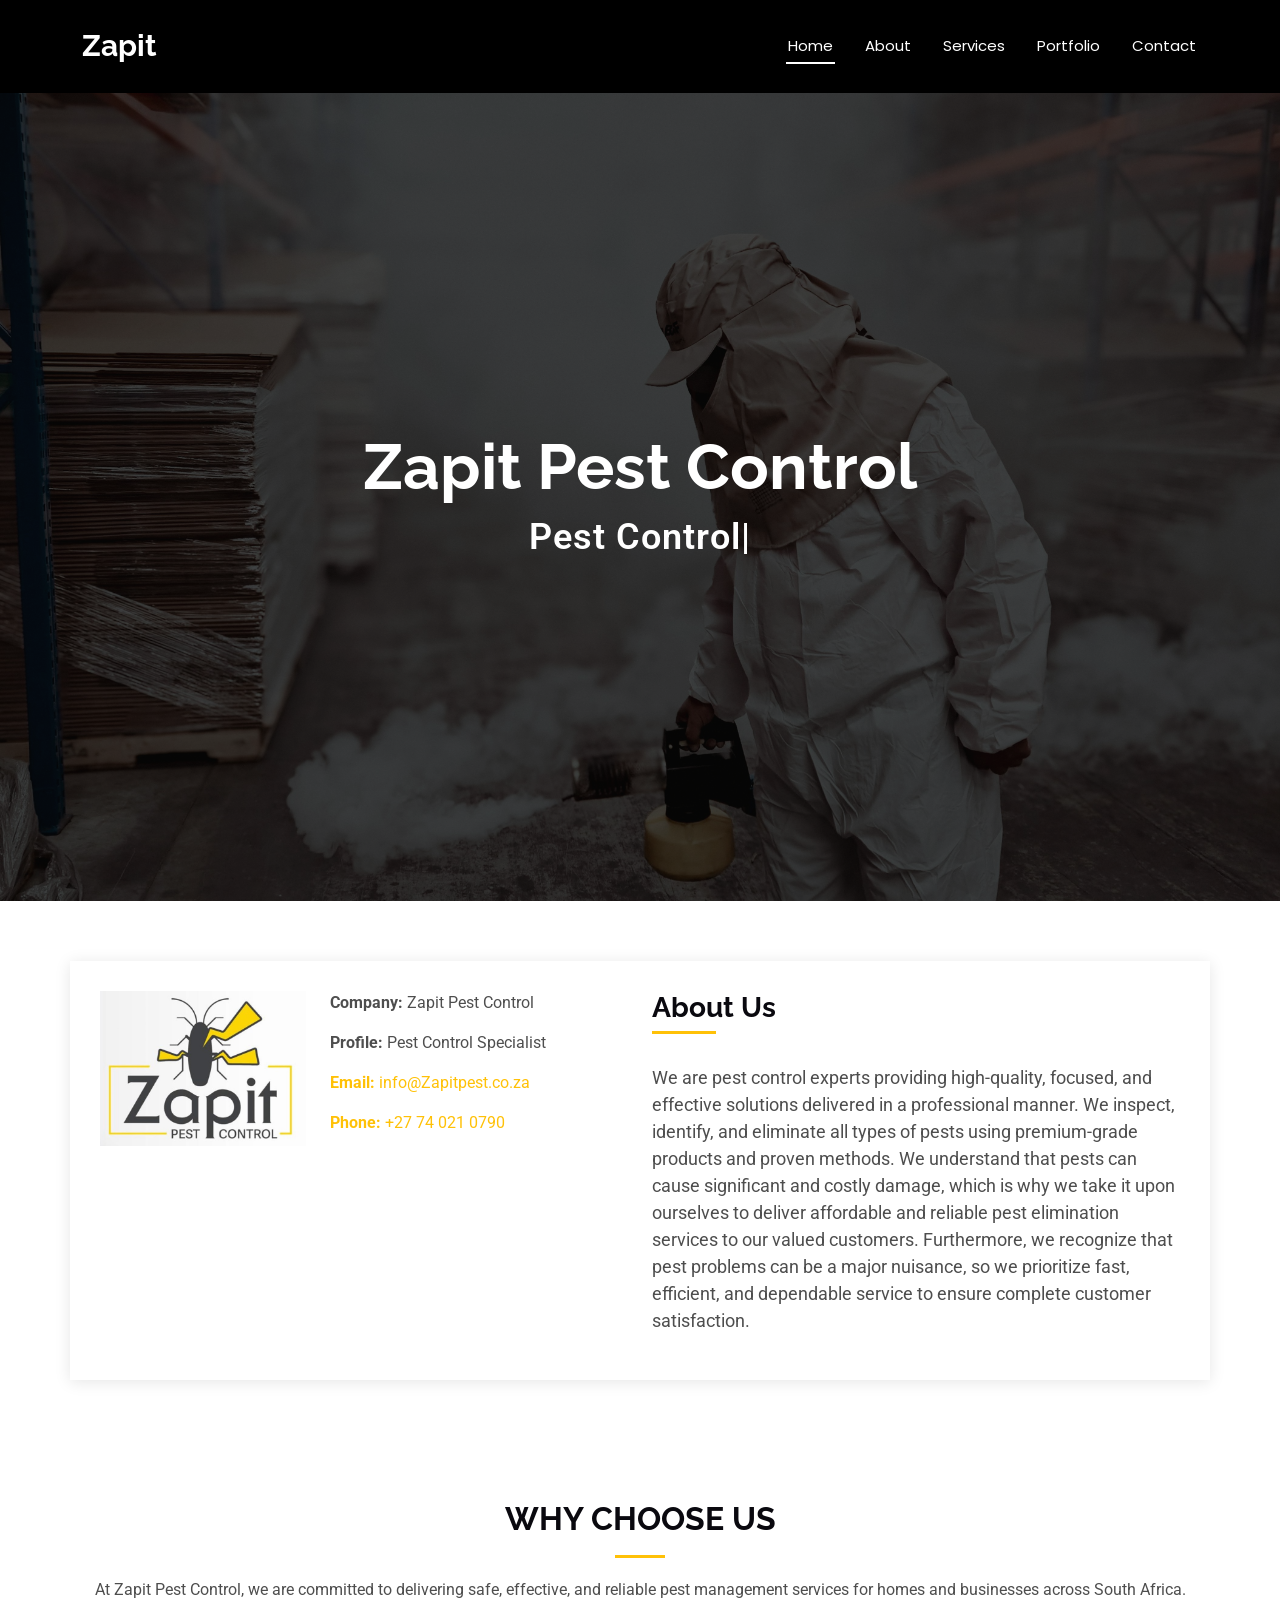
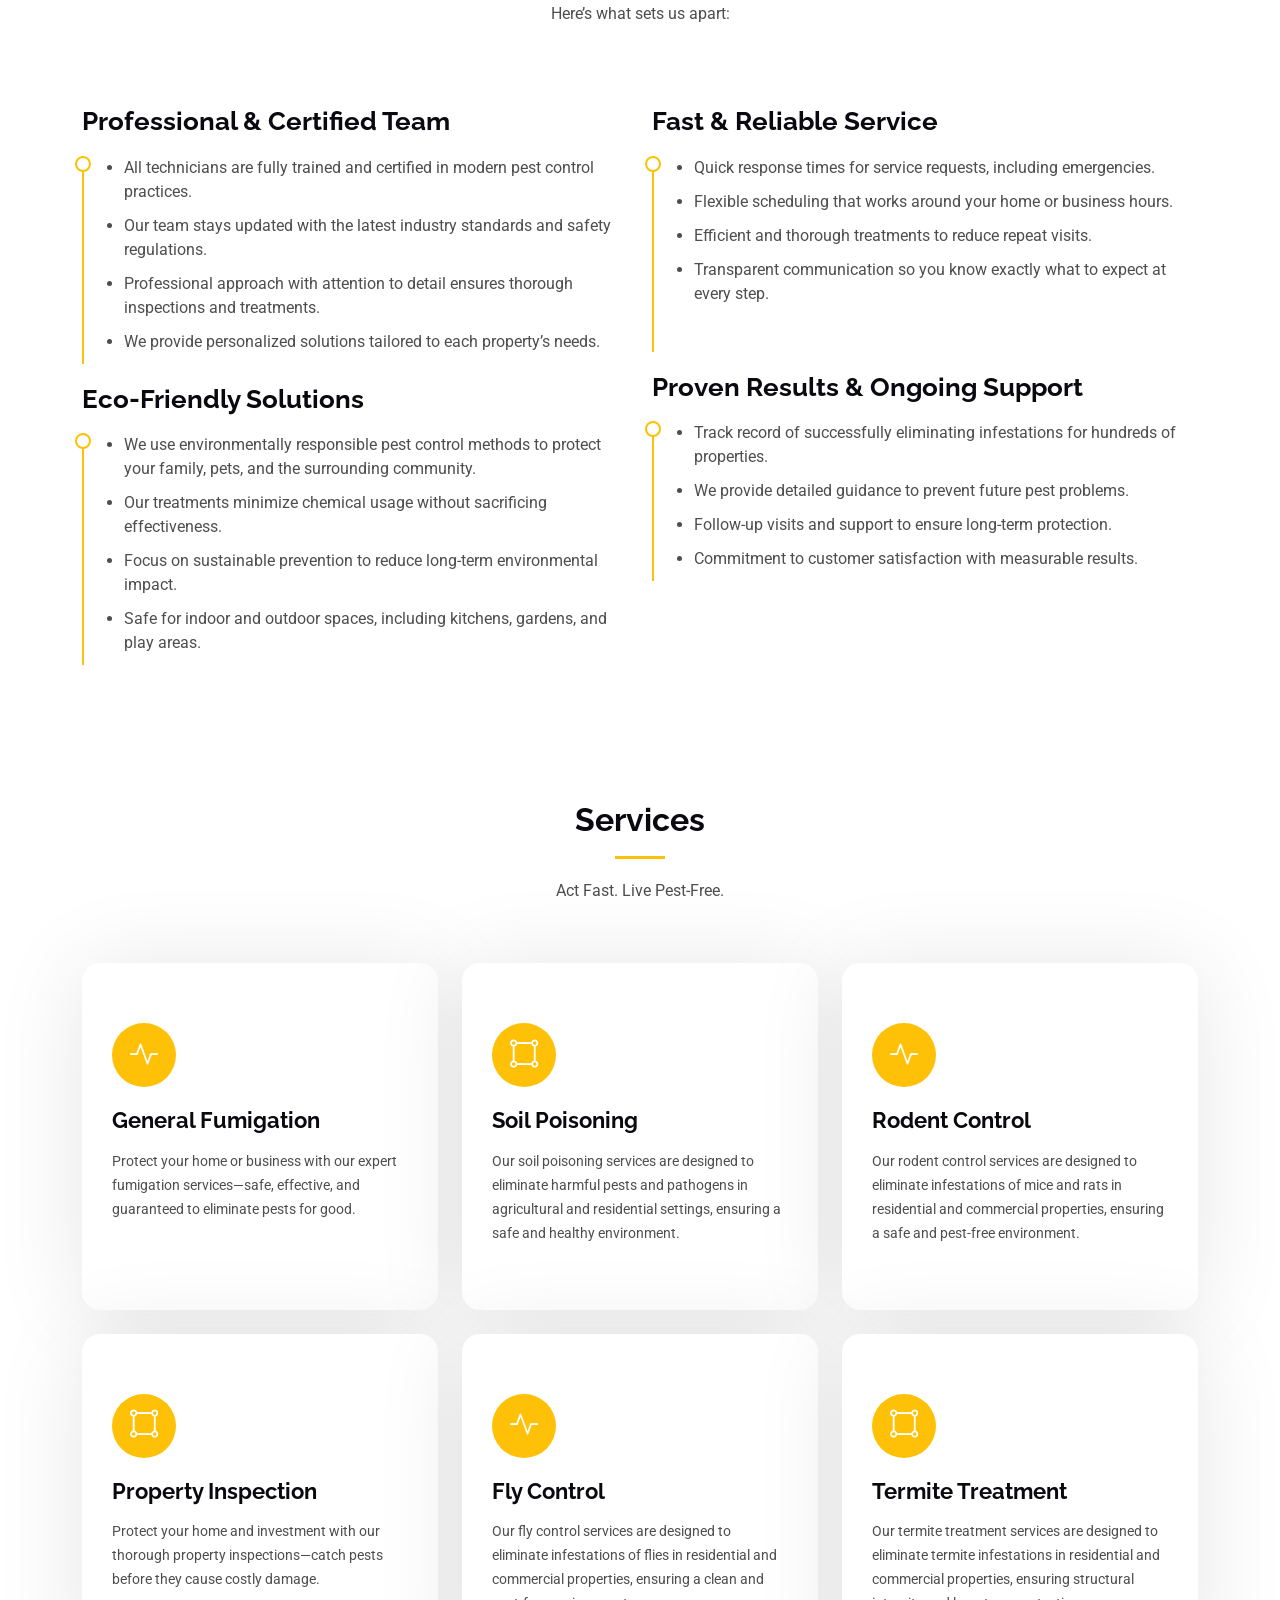
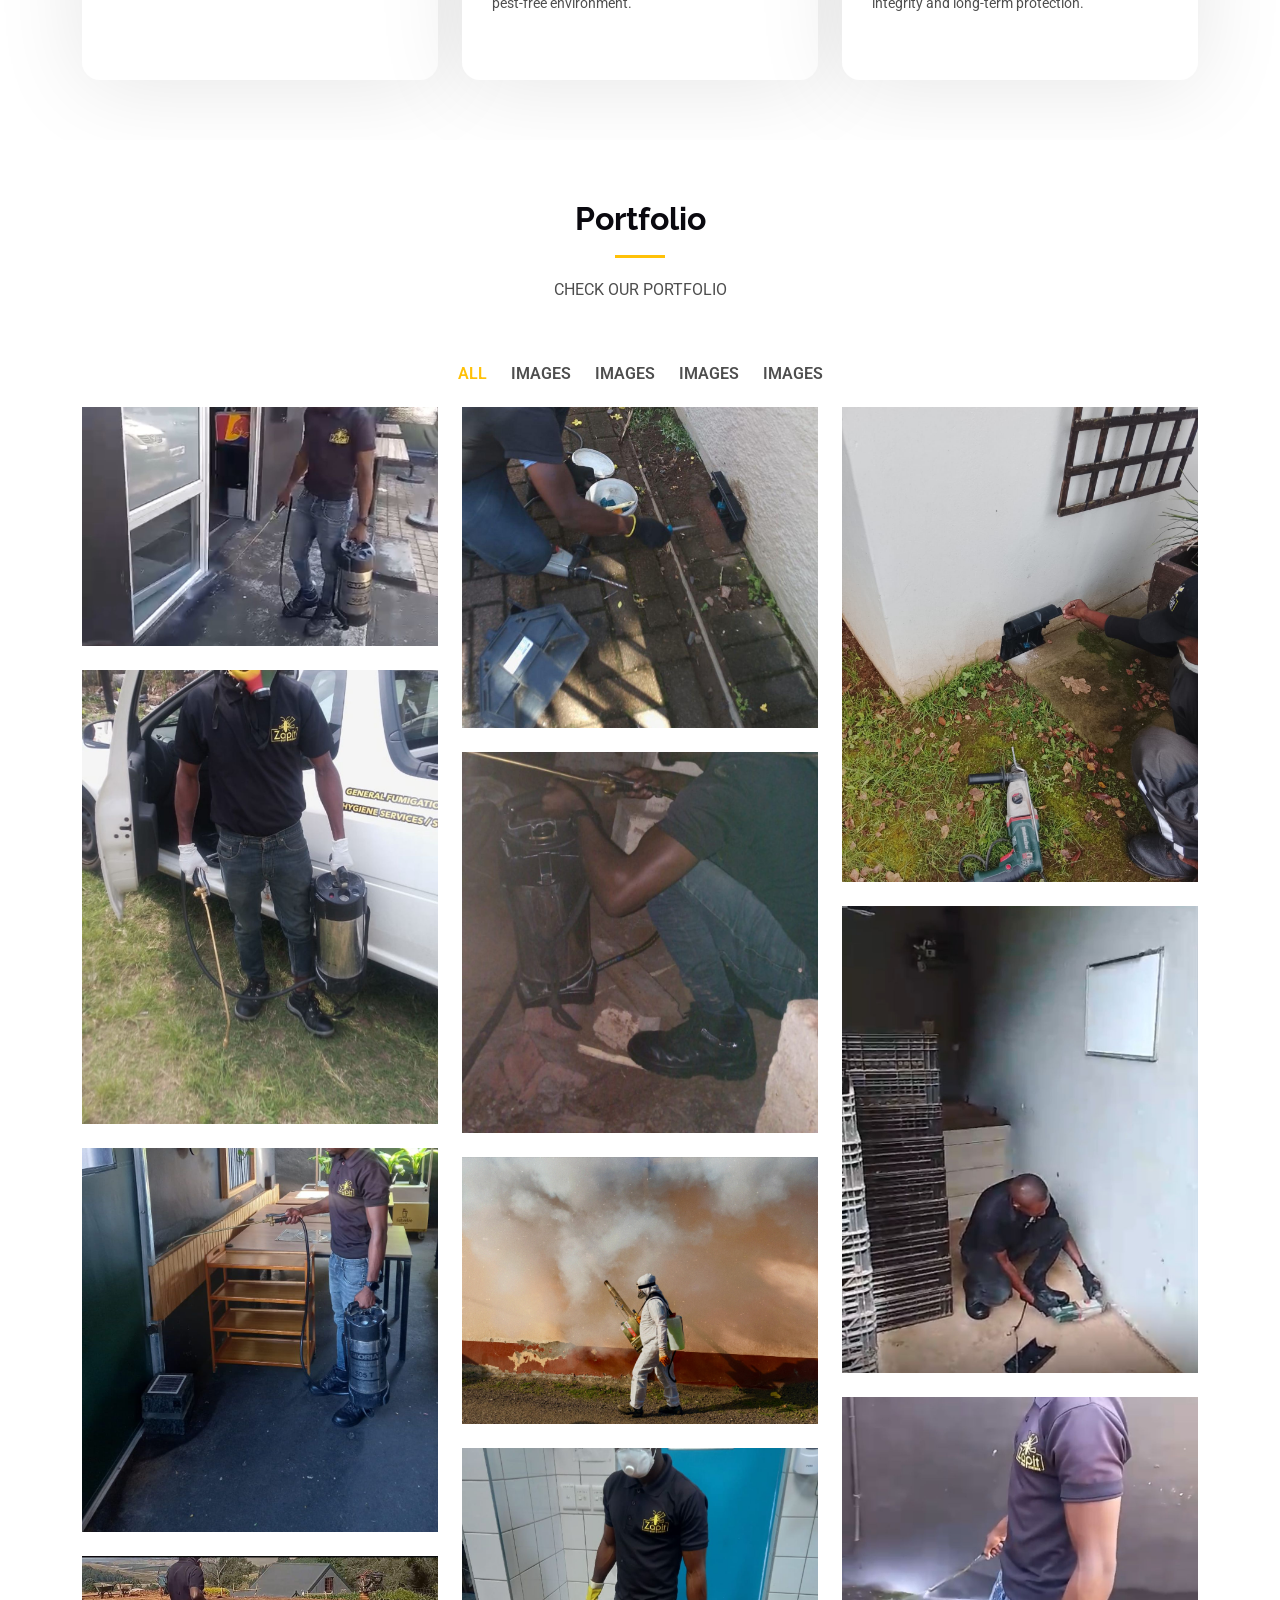
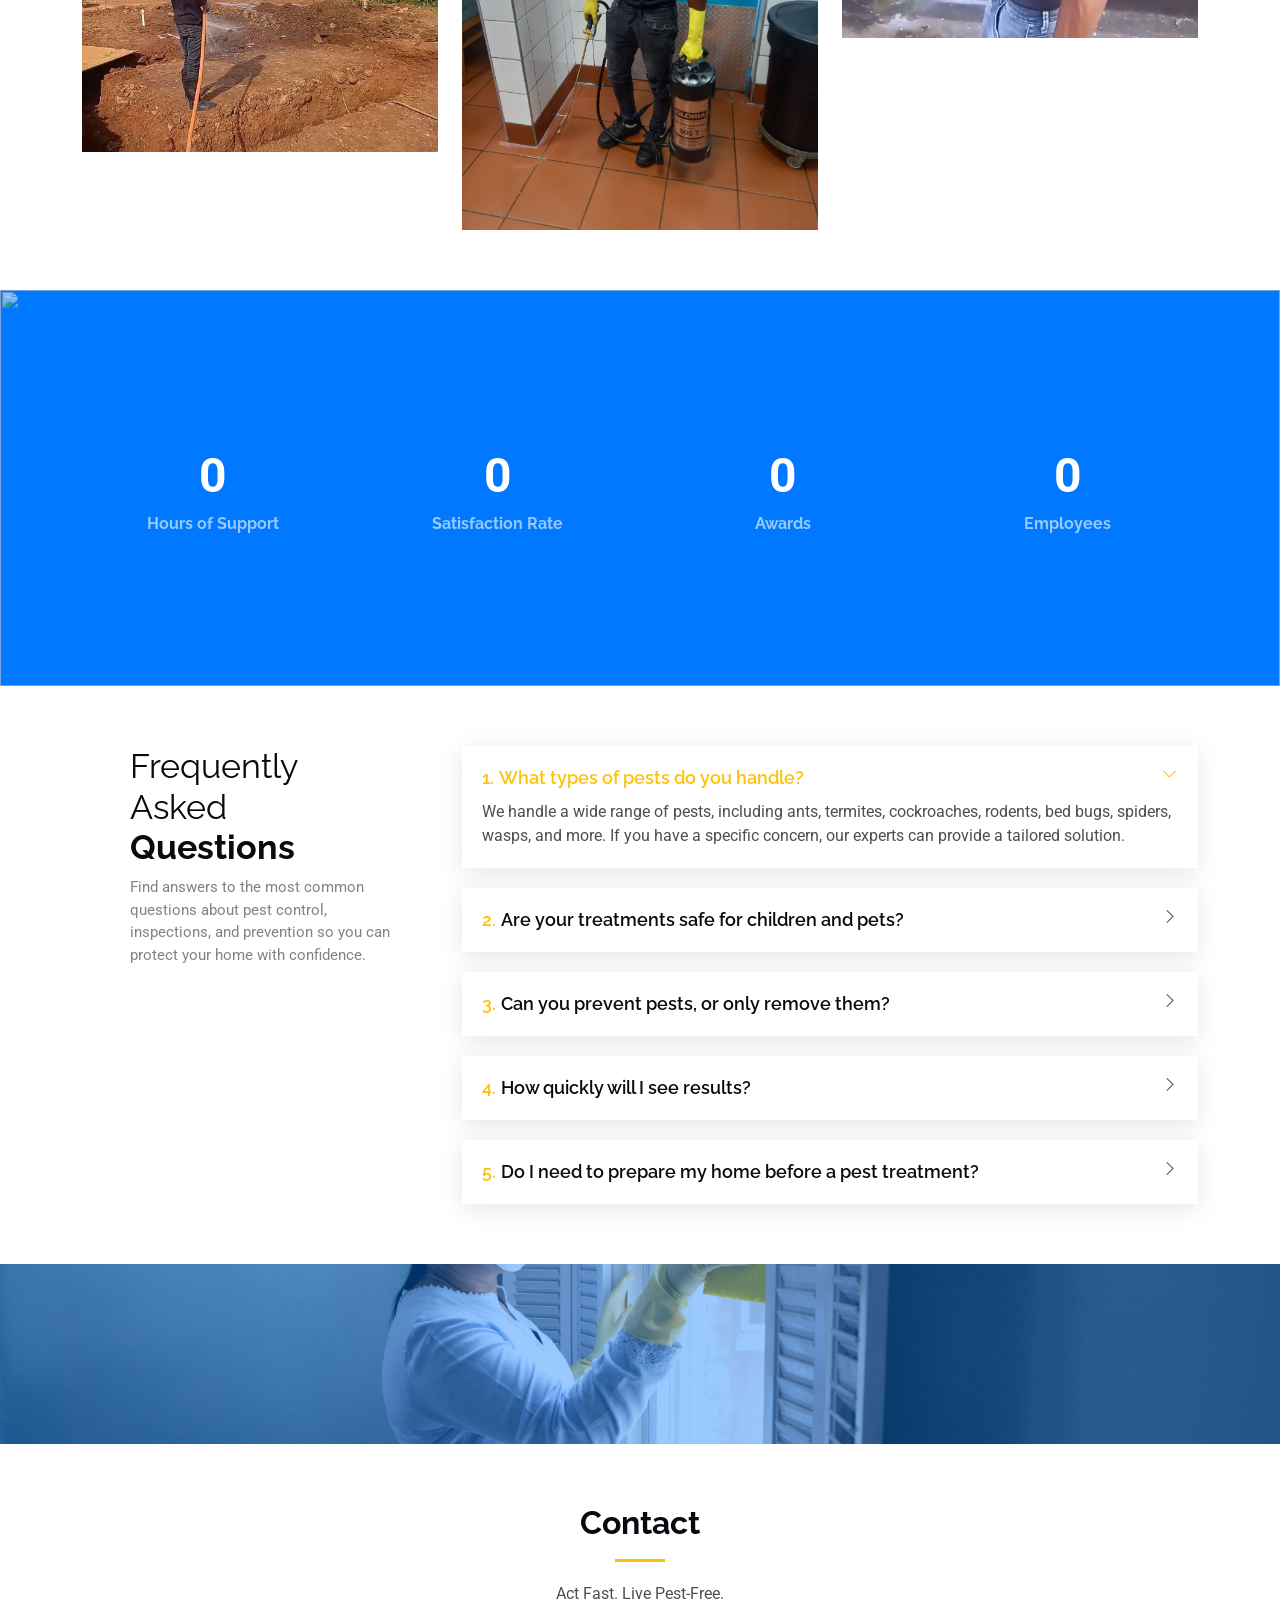
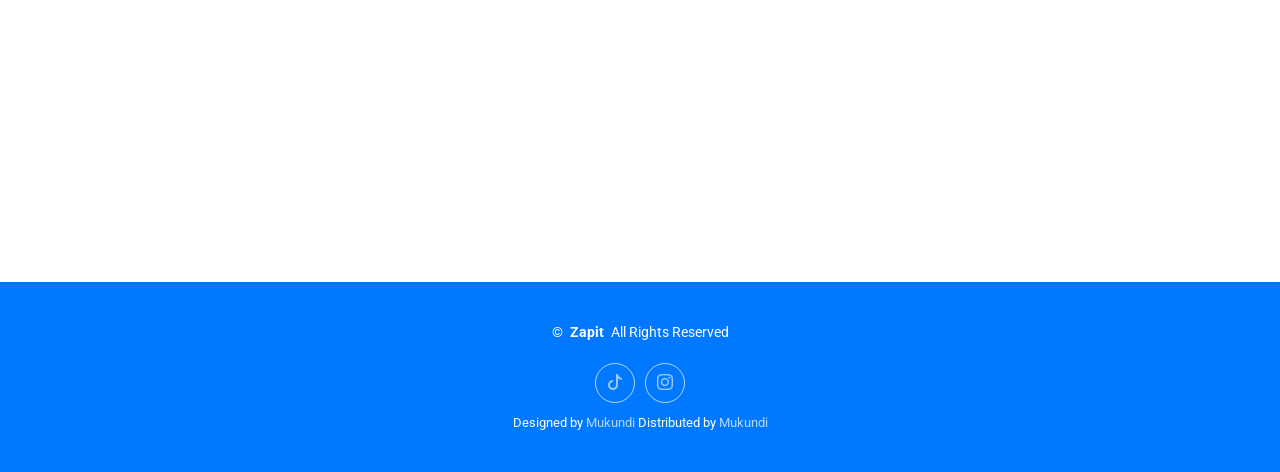
==== commit a745bab9: "Update index.html" ====
--- a/index.html
+++ b/index.html
@@ -389,7 +389,7 @@
 
             <div class="col-lg-4 col-md-6 portfolio-item isotope-item filter-books">
               <div class="portfolio-content h-100">
-                <img src="assets/img/portfolio/WhatsApp Image 2026-04-08 at 13.21.31.jpeg" class="img-fluid" alt="">
+                <img src="assets/PestImages/pexels-erknaygrdu-35303785.jpg" class="img-fluid" alt="">
                 <div class="portfolio-info">
                   <h4>Image 8</h4>
                    <p>Elite Protection. Exceptional Results.</p>
--- a/assets/css/main.css
+++ b/assets/css/main.css
@@ -17,24 +17,28 @@
   --nav-font: "Poppins",  sans-serif;
 }
 
-/* Global Colors - The following color variables are used throughout the website. Updating them here will change the color scheme of the entire website */
 :root { 
-  --background-color: #ffffff; /* Background color for the entire website, including individual sections */
-  --default-color: #4e4e4e; /* Default color used for the majority of the text content across the entire website */
-  --heading-color: #0a090f; /* Color for headings, subheadings and title throughout the website */
-  --accent-color: #0078ff; /* Accent color that represents your brand on the website. It's used for buttons, links, and other elements that need to stand out */
-  --surface-color: #ffffff; /* The surface color is used as a background of boxed elements within sections, such as cards, icon boxes, or other elements that require a visual separation from the global background. */
-  --contrast-color: #ffffff; /* Contrast color for text, ensuring readability against backgrounds of accent, heading, or default colors. */
-}
-
-/* Nav Menu Colors - The following color variables are used specifically for the navigation menu. They are separate from the global colors to allow for more customization options */
+  --background-color: #ffffff;
+  --default-color: #4e4e4e;
+  --heading-color: #0a090f;
+
+  /* 🔥 MAIN COLOR CHANGED HERE */
+  --accent-color: #ffc107; /* Yellow */
+
+  --surface-color: #ffffff;
+  --contrast-color: #ffffff;
+}
+
+/* Nav Menu Colors */
 :root {
-  --nav-color: #ffffff;  /* The default color of the main navmenu links */
-  --nav-hover-color: #ffffff; /* Applied to main navmenu links when they are hovered over or active */
-  --nav-mobile-background-color: #ffffff; /* Used as the background color for mobile navigation menu */
-  --nav-dropdown-background-color: #ffffff; /* Used as the background color for dropdown items that appear when hovering over primary navigation items */
-  --nav-dropdown-color: #212529; /* Used for navigation links of the dropdown items in the navigation menu. */
-  --nav-dropdown-hover-color: #0078ff; /* Similar to --nav-hover-color, this color is applied to dropdown navigation links when they are hovered over. */
+  --nav-color: #ffffff;
+  --nav-hover-color: #ffffff;
+  --nav-mobile-background-color: #ffffff;
+  --nav-dropdown-background-color: #ffffff;
+  --nav-dropdown-color: #212529;
+
+  /* 🔥 FIXED (was blue) */
+  --nav-dropdown-hover-color: #ffc107;
 }
 
 /* Color Presets - These classes override global colors when applied to any section or element, providing reuse of the sam color scheme. */
@@ -1626,4 +1630,4 @@
 --------------------------------------------------------------*/
 .starter-section {
   /* Add your styles here */
-}+}
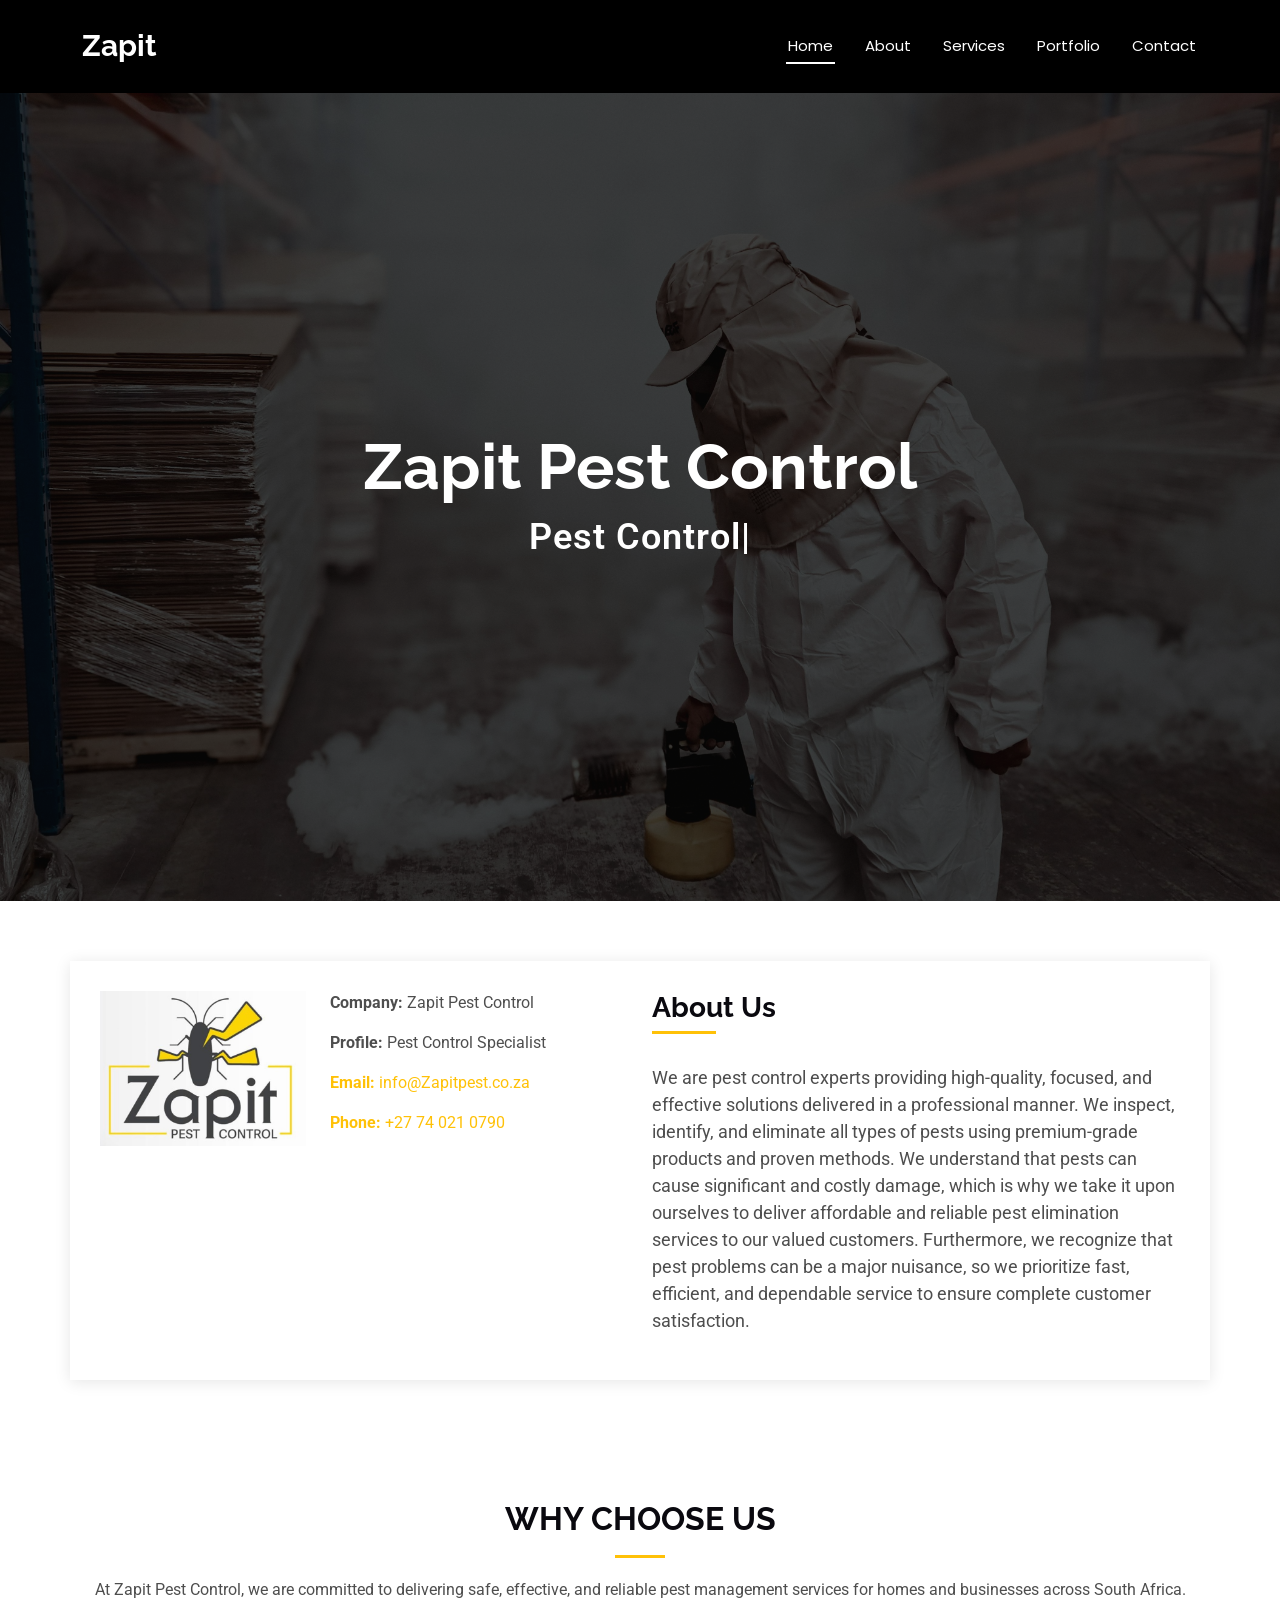
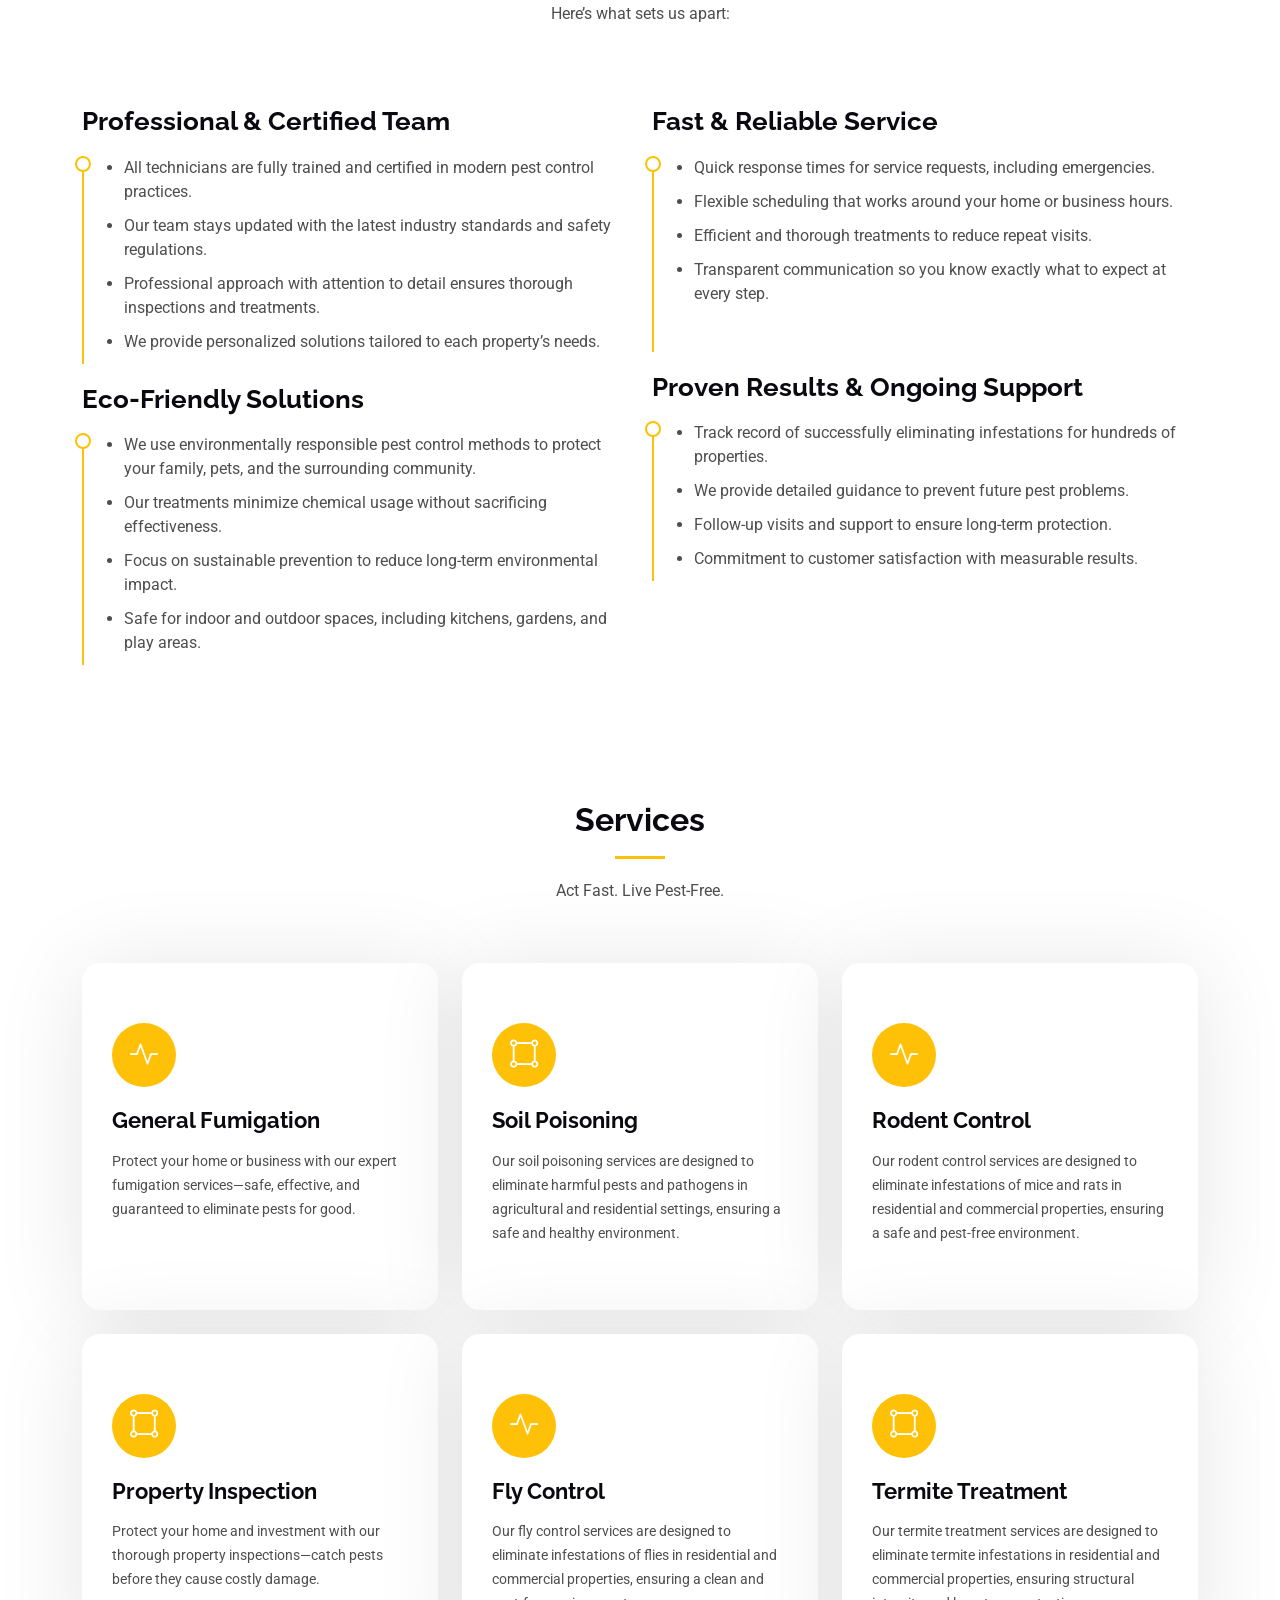
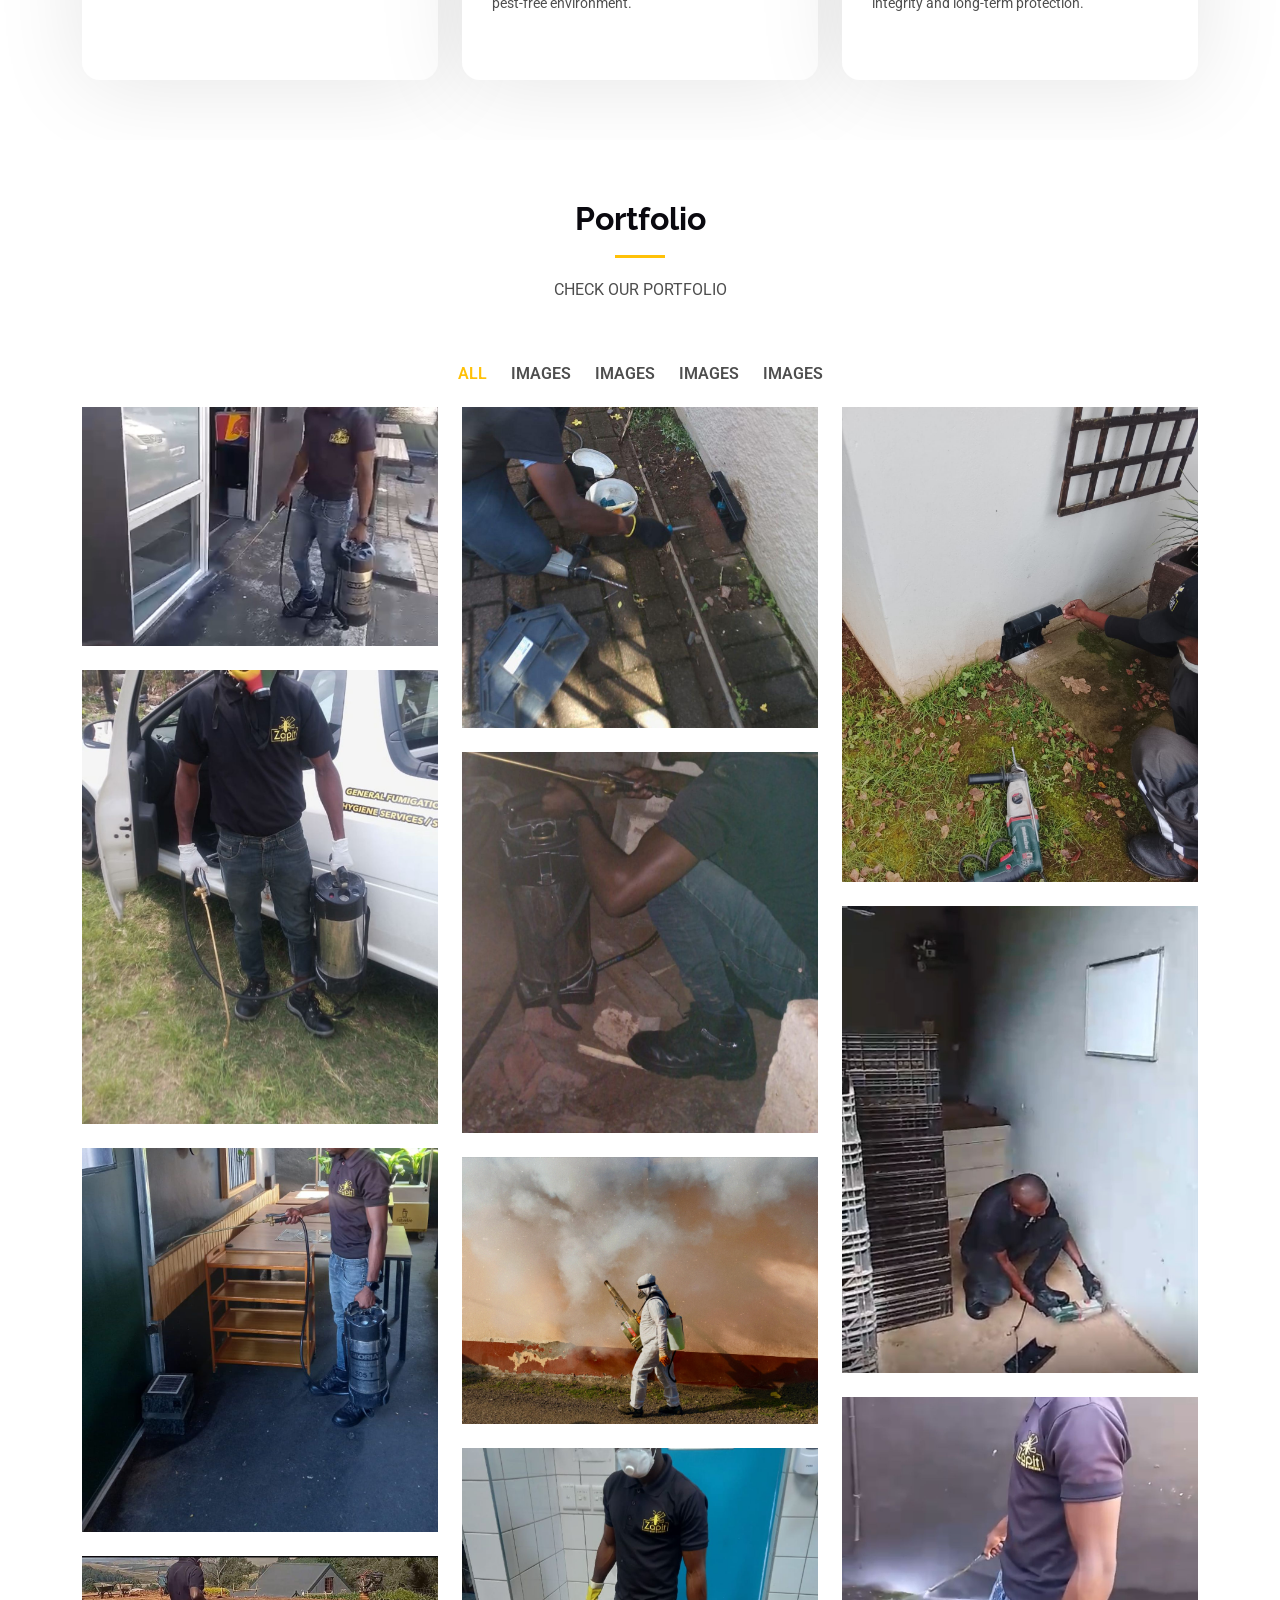
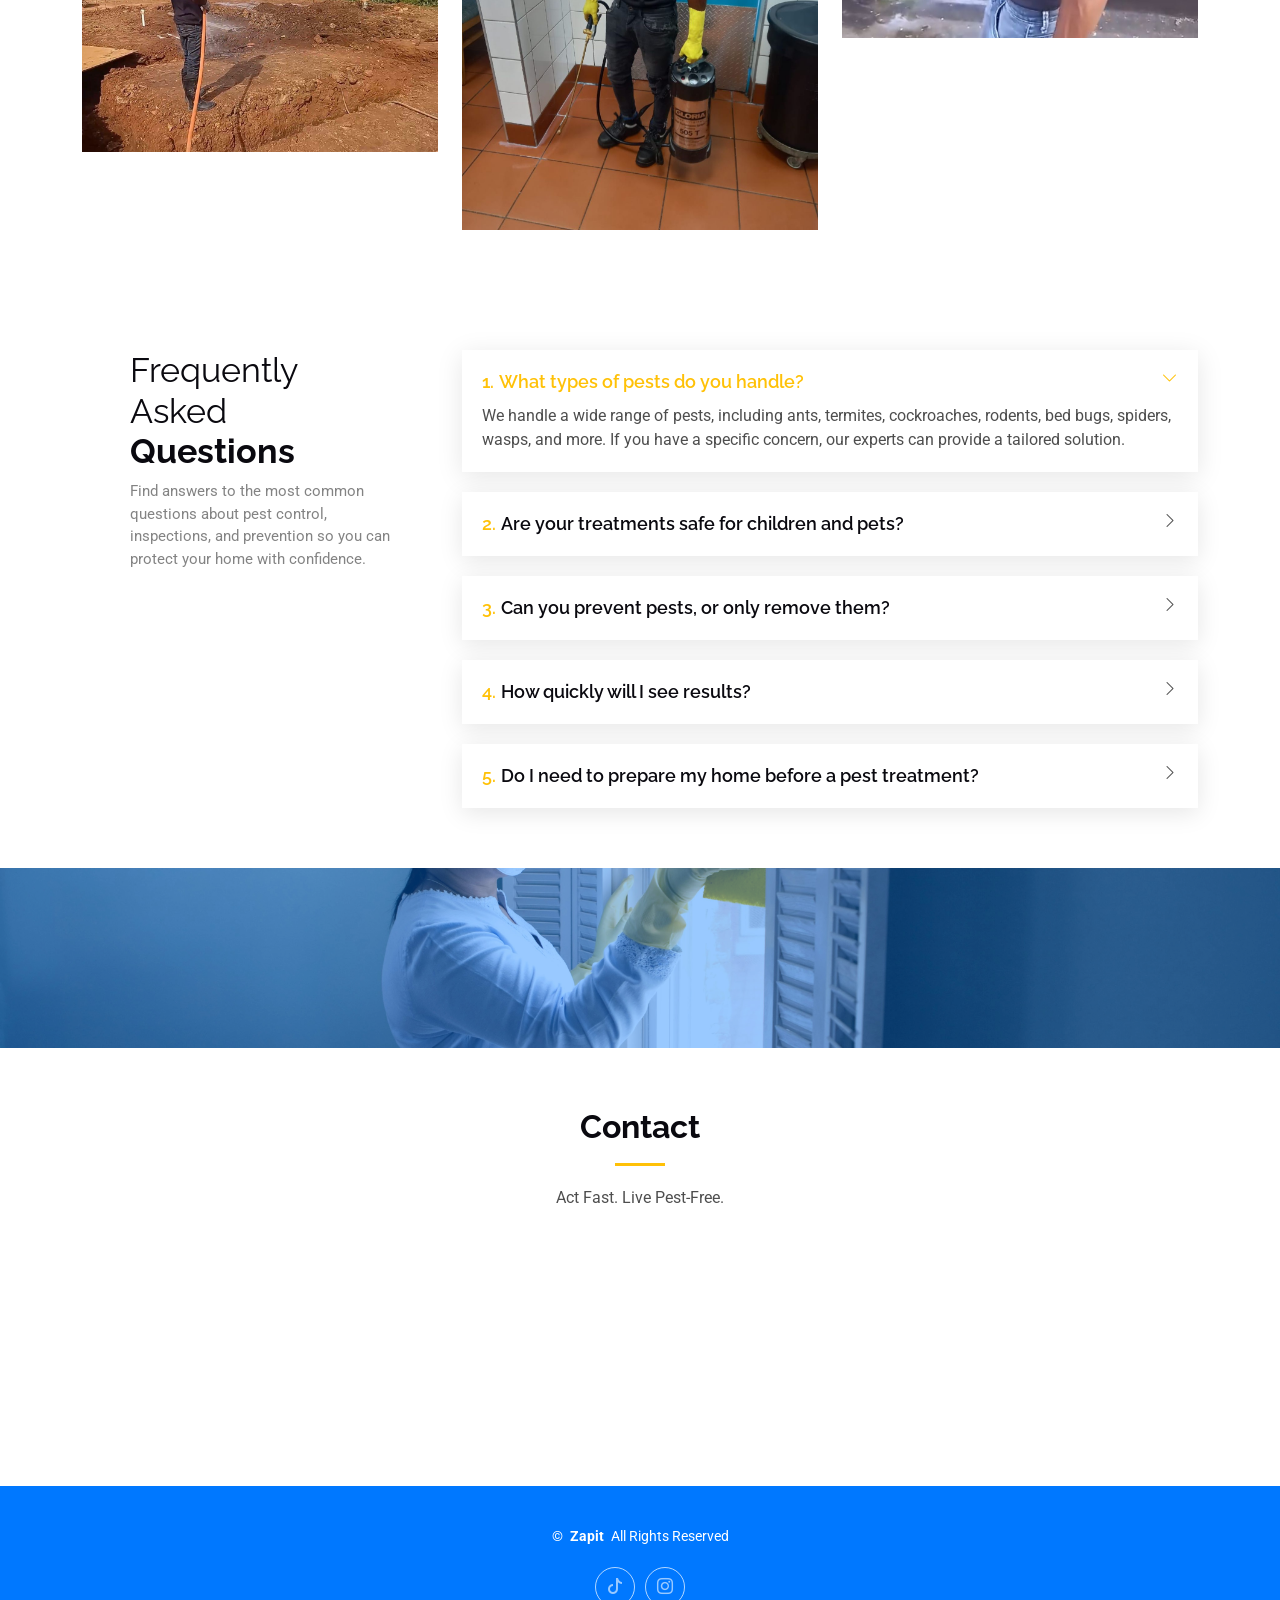
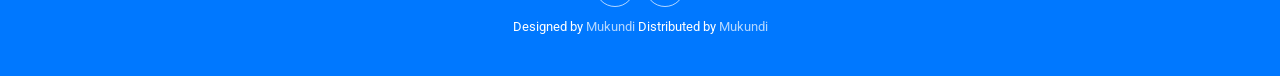
==== commit fc9e64c1: "Remove Stats Section from index.html Removed the entire Stats Section from the HTML." ====
--- a/index.html
+++ b/index.html
@@ -443,54 +443,7 @@
 
     </section><!-- /Portfolio Section -->
   <!-- Stats Section -->
-    <section id="stats" class="stats section accent-background">
-
-     <img src="assets/PestImages/mesto-sprayers-spruhgerate-KtU82_xkOJs-unsplash.jpg" alt="" data-aos="fade-in">
-
-      <div class="container position-relative" data-aos="fade-up" data-aos-delay="100">
-
-        <div class="row gy-4">
-
-         
-
-          <div class="col-lg-3 col-md-6">
-            <div class="stats-item text-center w-100 h-100">
-              <span data-purecounter-start="0" data-purecounter-duration="2"  data-purecounter-end="1453" data-purecounter-duration="0" class="purecounter">521</span>
-              <p>Hours of Support</p>
-            </div>
-          </div><!-- End Stats Item -->
-<div class="col-lg-3 col-md-6">
-  <div class="stats-item text-center w-100 h-100">
-    <span 
-      data-purecounter-start="0" 
-      data-purecounter-end="100" 
-      data-purecounter-duration="2" 
-      data-purecounter-suffix="%" 
-      class="purecounter">
-    </span>
-    <p>Satisfaction Rate</p>
-  </div>
-</div><!-- End Stats Item -->
-          <div class="col-lg-3 col-md-6">
-            <div class="stats-item text-center w-100 h-100">
-              <span data-purecounter-start="0" data-purecounter-duration="2"  data-purecounter-end="85" data-purecounter-duration="0" class="purecounter">85</span>
-              <p>Awards</p>
-            </div>
-          </div><!-- End Stats Item -->
-
-          <div class="col-lg-3 col-md-6">
-            <div class="stats-item text-center w-100 h-100">
-              <span data-purecounter-start="0" data-purecounter-duration="2"  data-purecounter-suffix="%"  data-purecounter-end="8" data-purecounter-duration="0" class="purecounter">32</span>
-              <p>Employees</p>
-            </div>
-          </div><!-- End Stats Item -->
-  
-</div><!-- End Stats Item -->
-        </div>
-
-      </div>
-
-    </section><!-- /Stats Section -->
+    
 
     <!-- Faq Section -->
     <section id="faq" class="faq section">
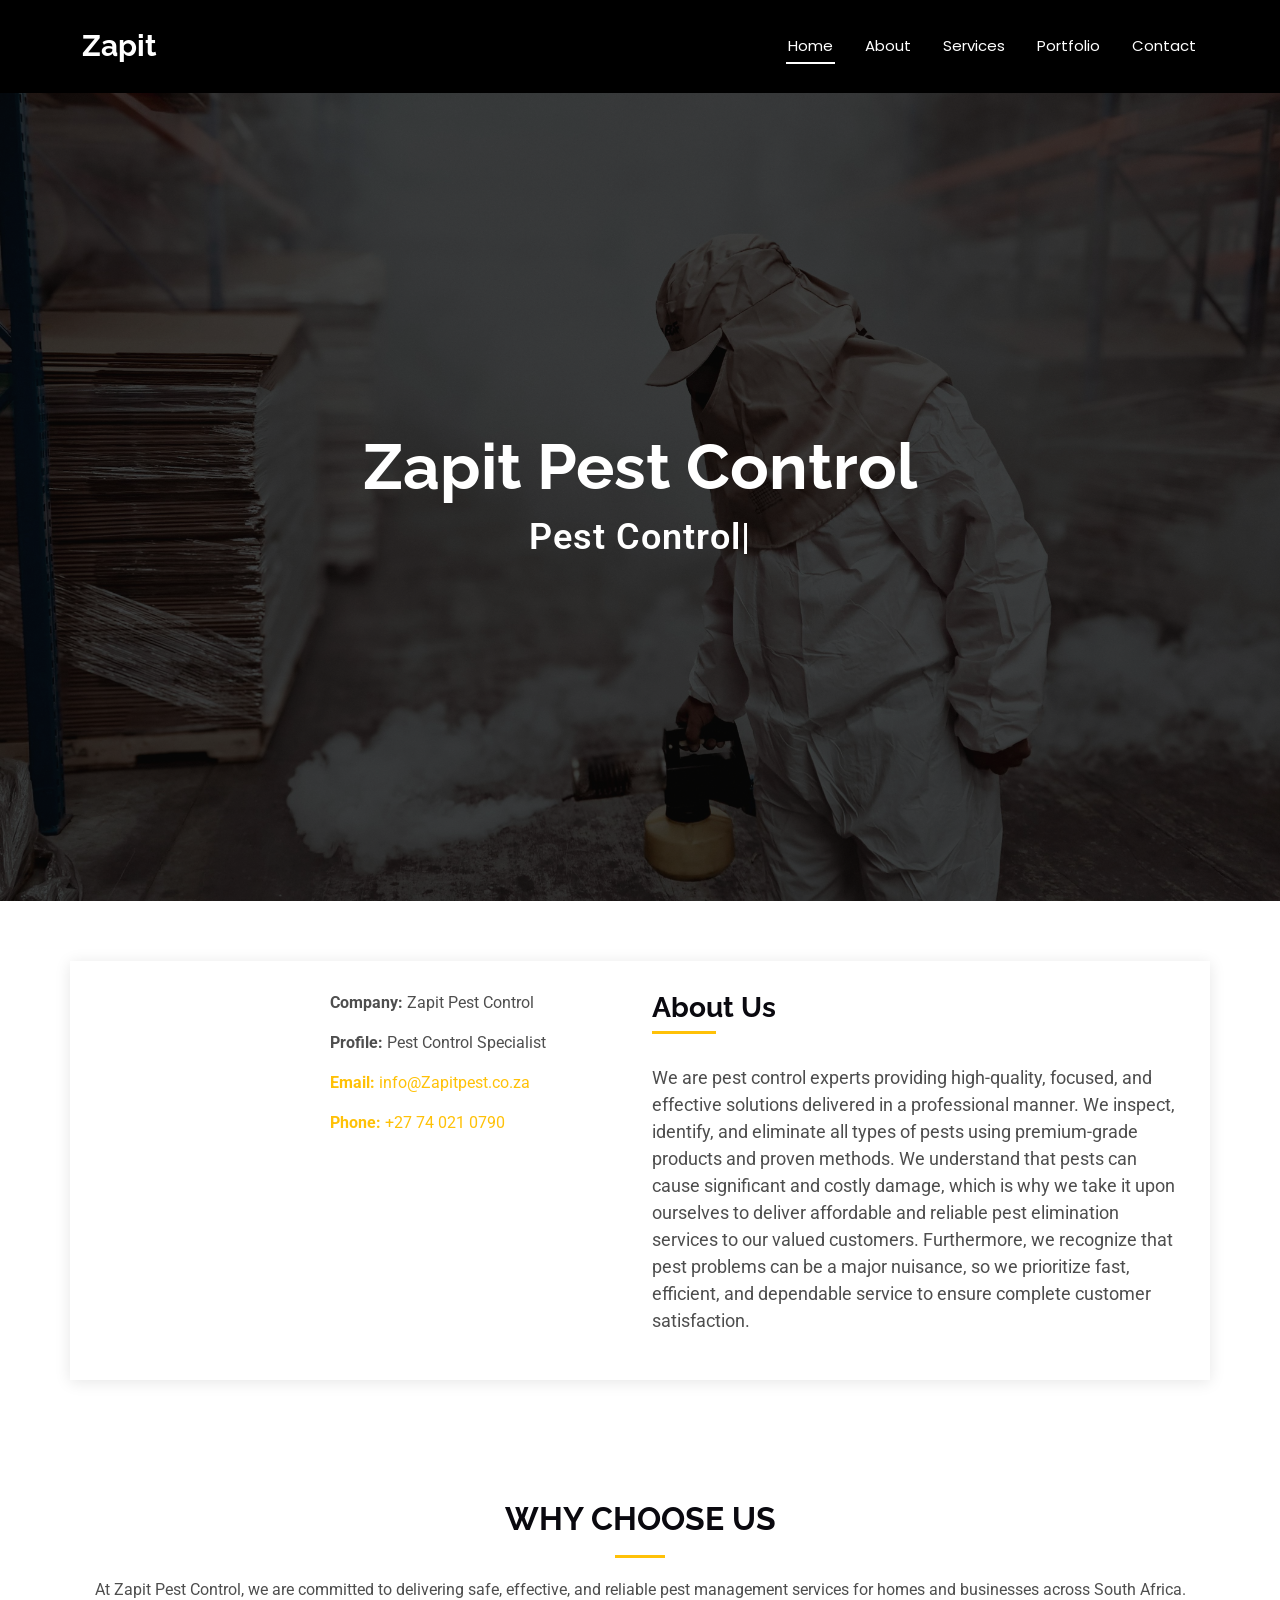
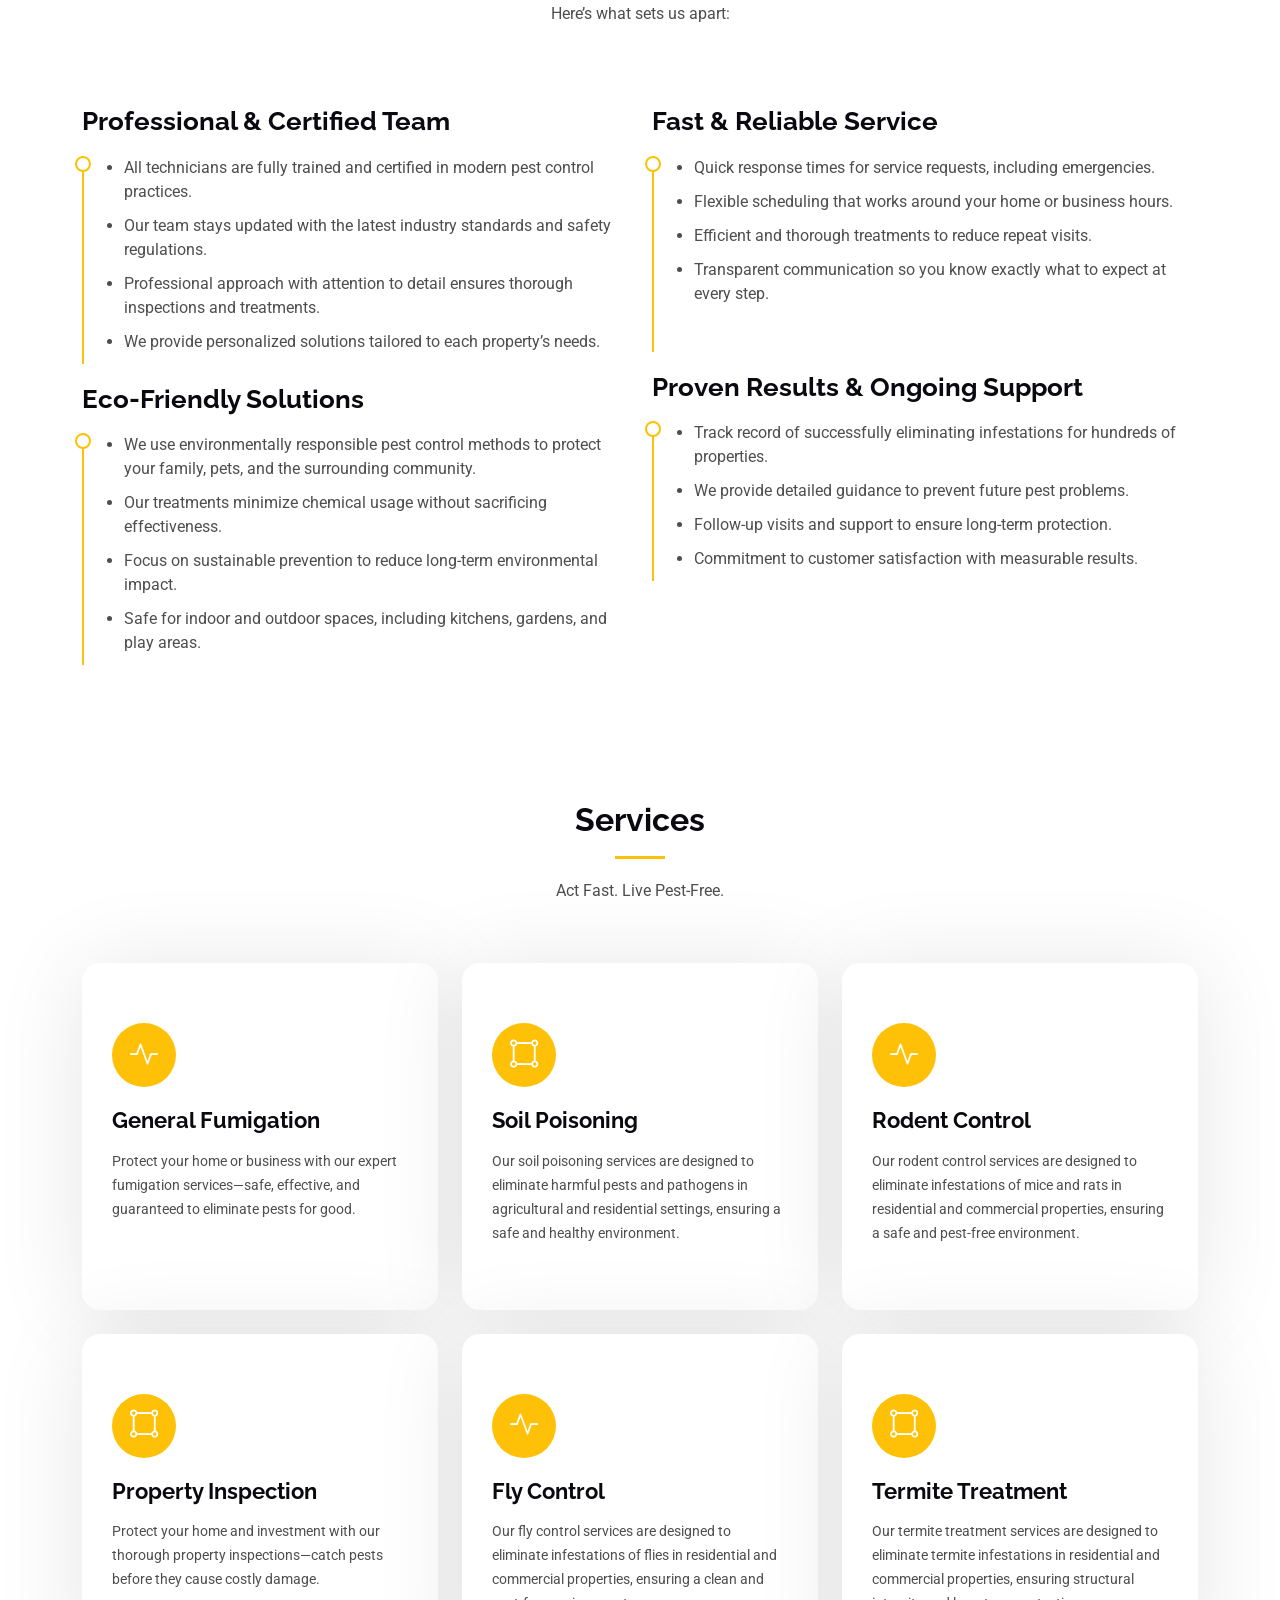
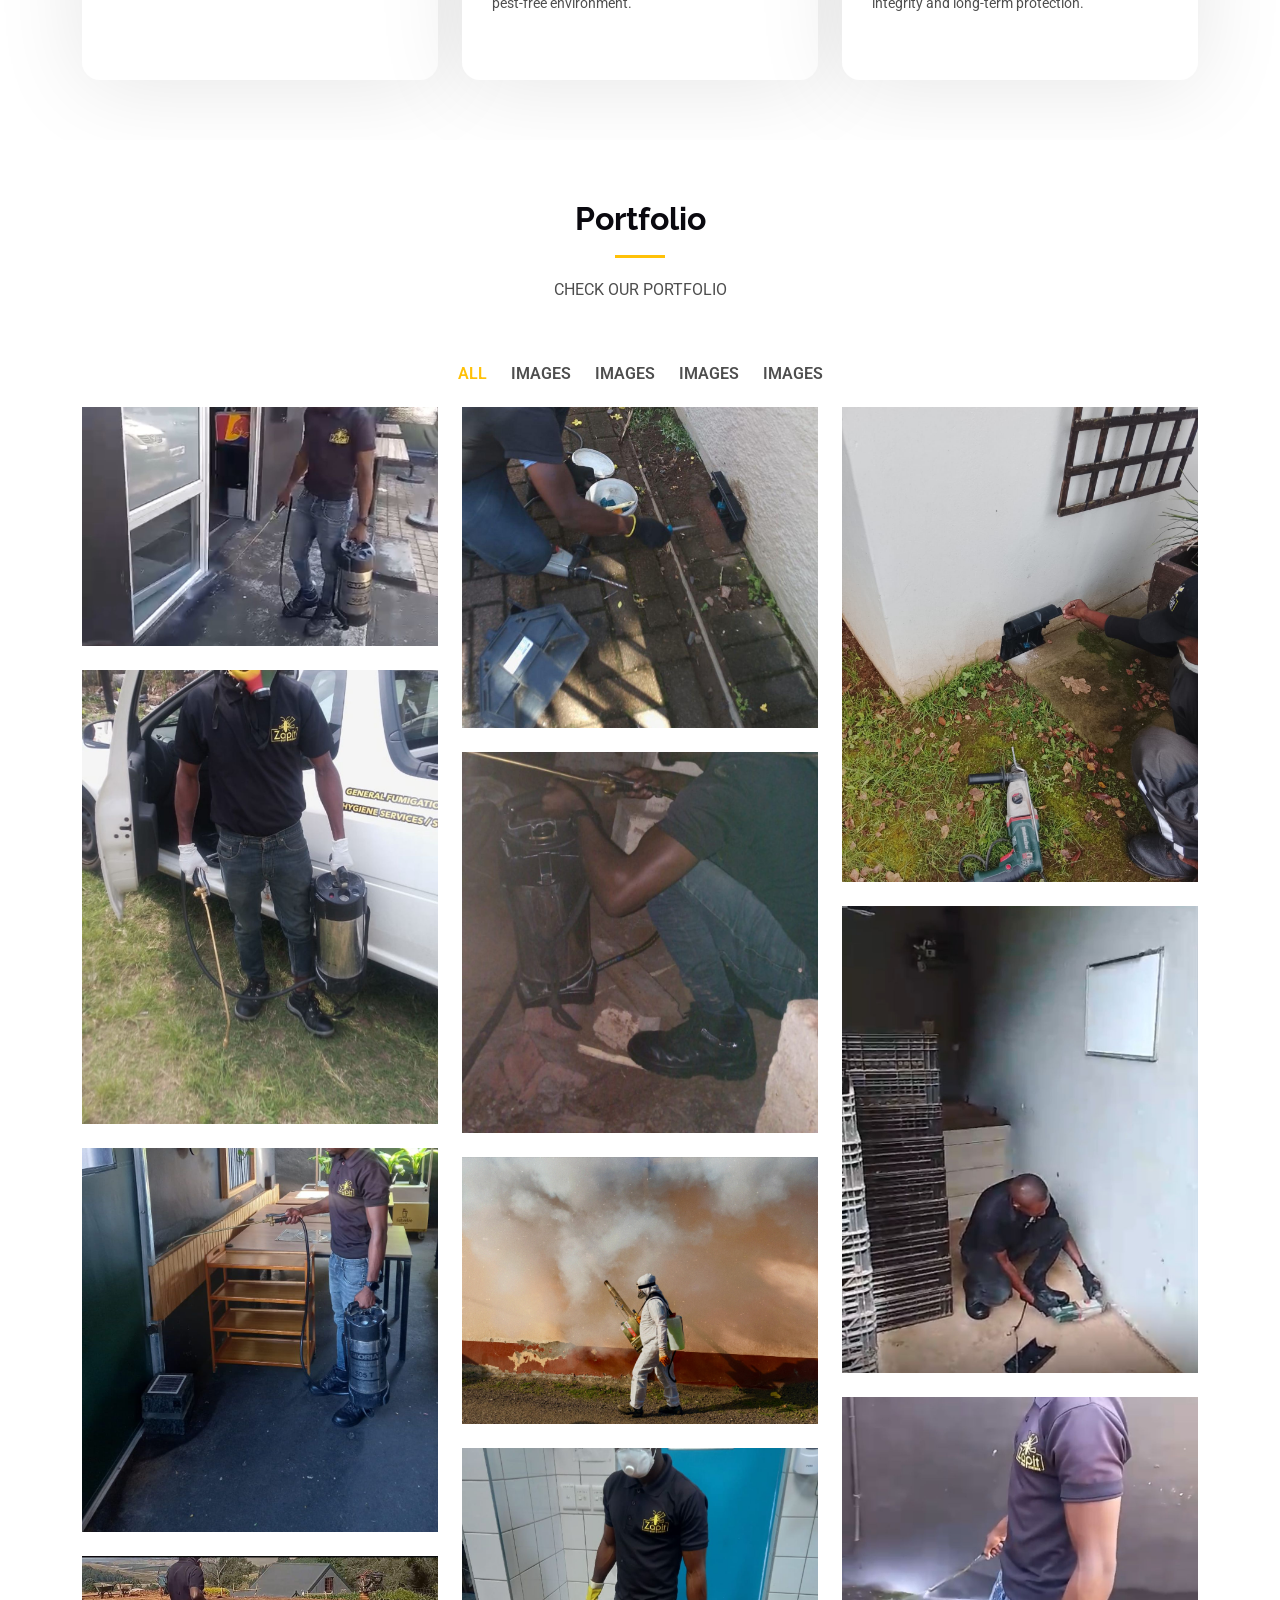
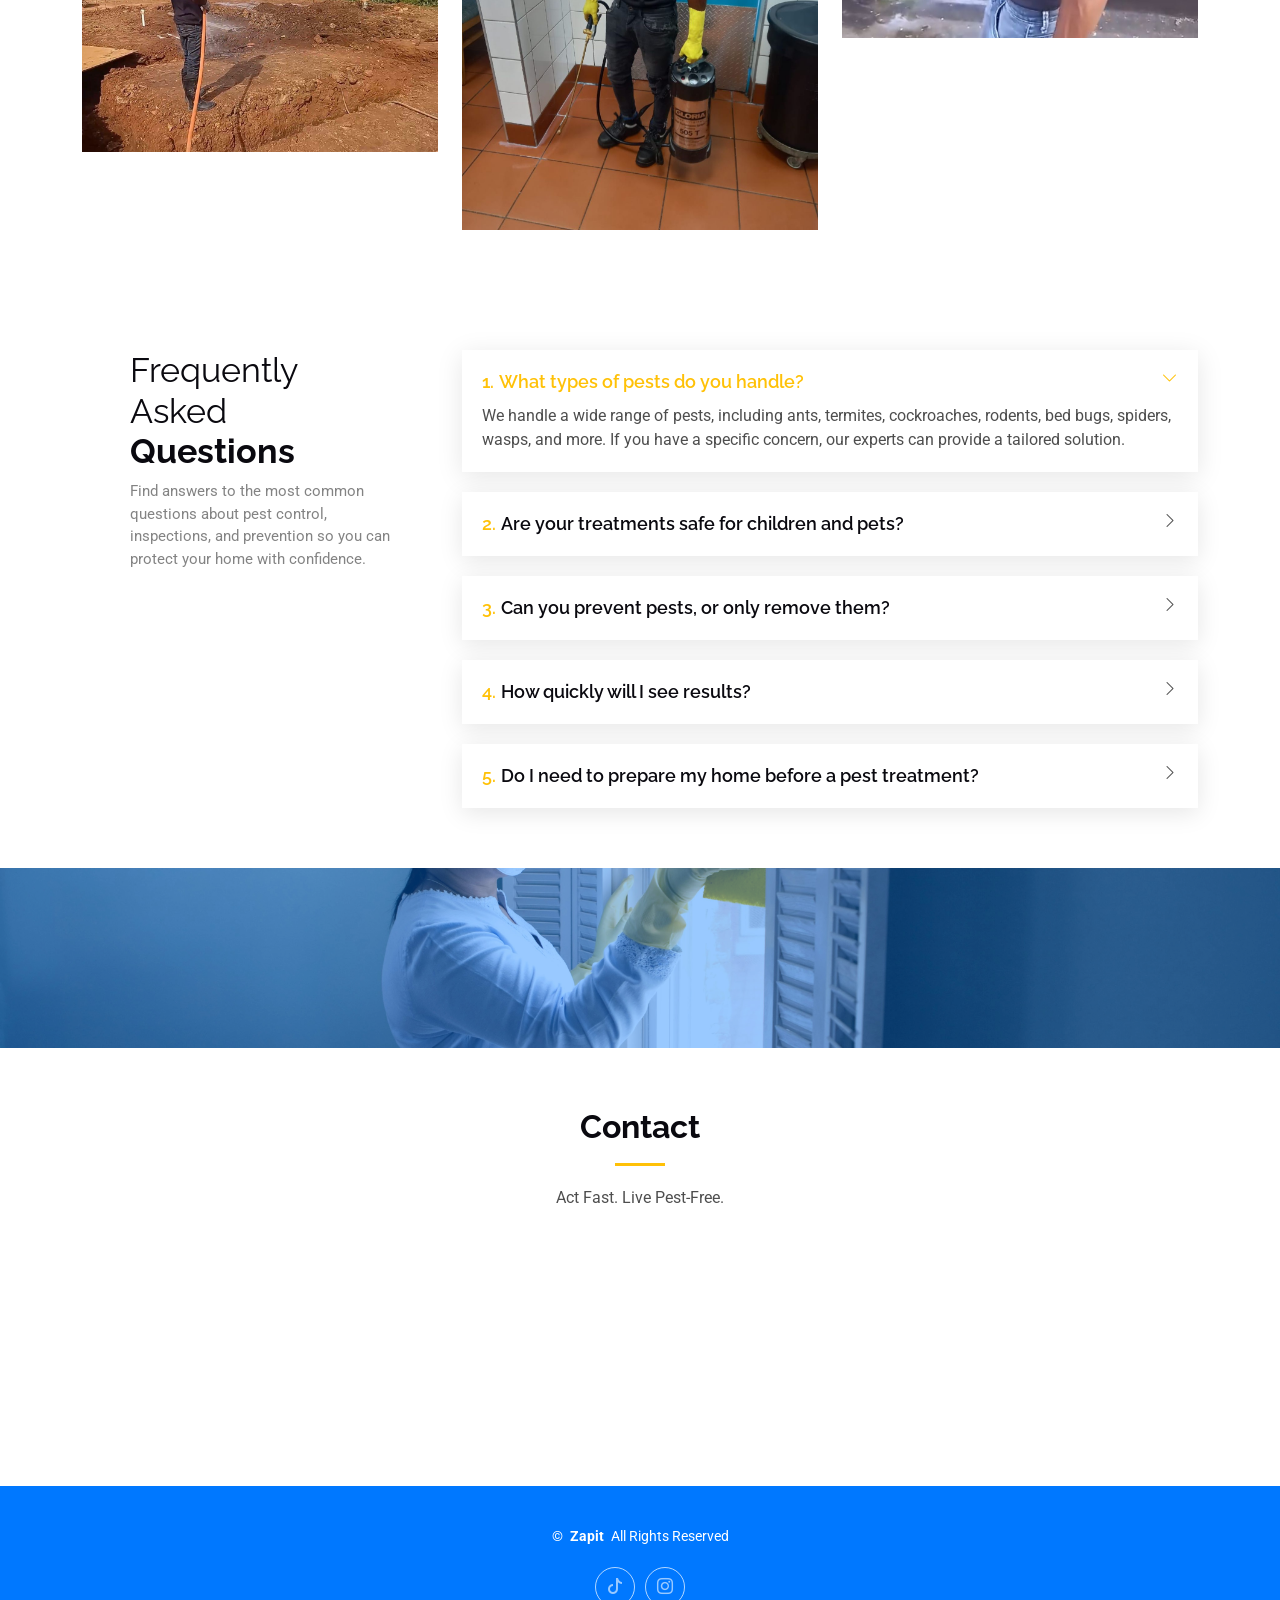
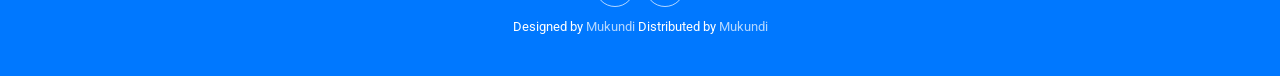
==== commit 5ba7948e: "Update image source in index.html" ====
--- a/index.html
+++ b/index.html
@@ -86,7 +86,7 @@
 
             <div class="row justify-content-between gy-4">
               <div class="col-lg-5">
-                <img src="assets/PestImages/Screenshot_23-2-2026_191811_.jpeg" class="img-fluid" alt="">
+                <img src="assets/img/portfolio/h.jpeg" class="img-fluid" alt="">
               </div>
               <div class="col-lg-7 about-info">
                 <p><strong>Company: </strong> <span>Zapit Pest Control</span></p>
